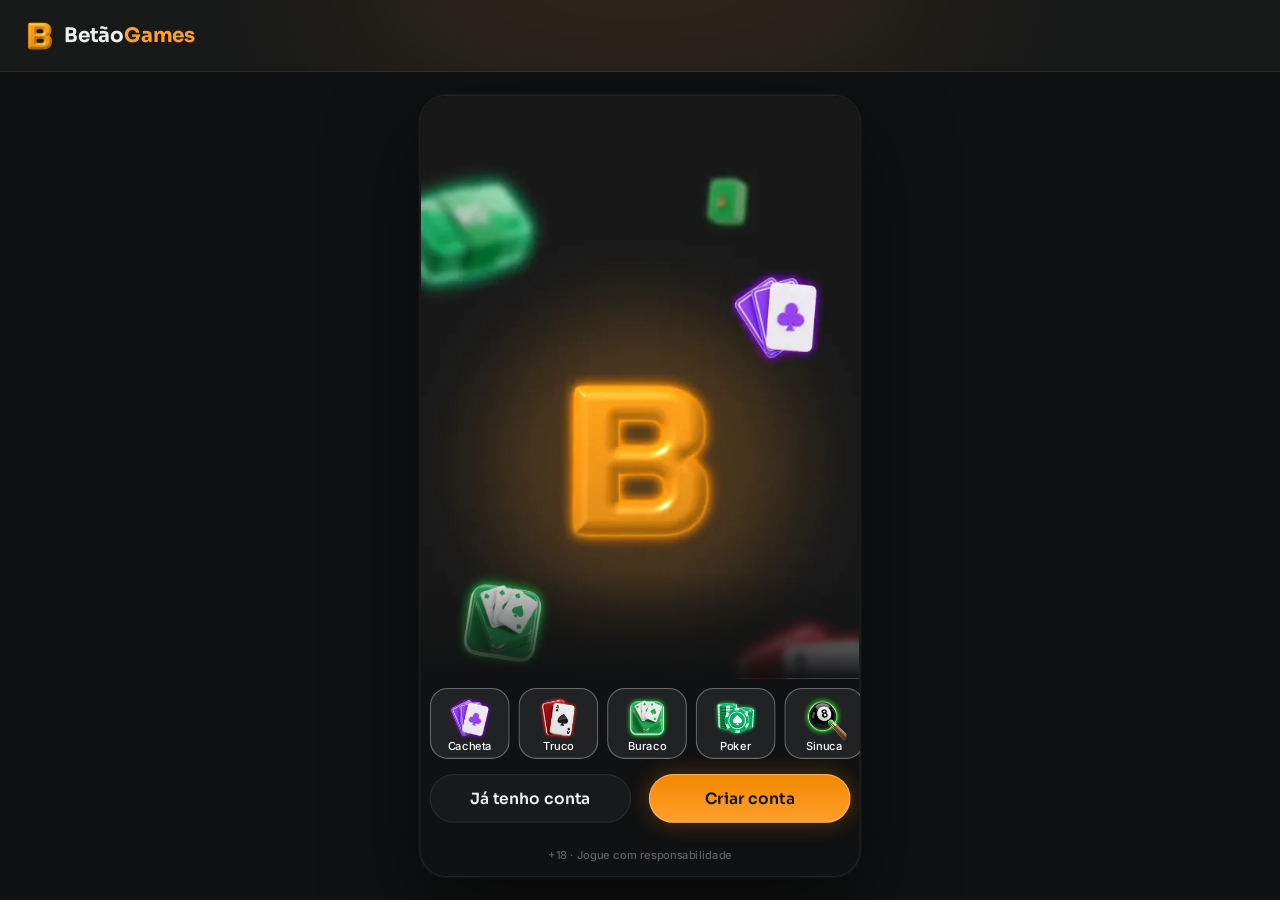
==== index.html @ e5e03e25 "Loja por classe + O Grande Assalto completa (como no EstrelaGames eb42a3c): famílias em 3 classes (O" ====
<!doctype html>
<html lang="pt-BR">
<head>
<meta charset="utf-8">
<meta name="viewport" content="width=device-width, initial-scale=1, viewport-fit=cover, user-scalable=no">
<meta name="robots" content="noindex, nofollow">
<meta name="theme-color" content="#141e2a">
<meta name="mobile-web-app-capable" content="yes">
<meta name="apple-mobile-web-app-capable" content="yes">
<meta name="apple-mobile-web-app-status-bar-style" content="black-translucent">
<title>Betão Games · protótipo</title>
<link rel="icon" href="assets/ui/logo_icon.webp">
<link rel="preconnect" href="https://fonts.googleapis.com">
<link rel="preconnect" href="https://fonts.gstatic.com" crossorigin>
<link rel="stylesheet" href="https://fonts.googleapis.com/css2?family=Inter:wght@400;500;600;700&family=Sora:wght@600;700;800&display=swap">
<link rel="stylesheet" href="css/tokens.css?v=betao-11202128">
<link rel="stylesheet" href="css/ui.css?v=betao-11202128">
<link rel="stylesheet" href="css/screens.css?v=betao-11202128">
<link rel="stylesheet" href="css/game.css?v=betao-11202128">
<link rel="stylesheet" href="css/desk.css?v=betao-11202128">
</head>
<body>
<svg width="0" height="0" style="position:absolute" aria-hidden="true">
  <defs><clipPath id="hexclip" clipPathUnits="objectBoundingBox"><path id="hexpath" d=""/></clipPath></defs>
  <symbol id="s-E" viewBox="0 0 16 20"><path d="M8 0C5 4 0 7.5 0 11.5C0 14 2 16 4.5 16C5.7 16 6.8 15.5 7.5 14.7C7.3 16.6 6.5 18.3 5 20H11C9.5 18.3 8.7 16.6 8.5 14.7C9.2 15.5 10.3 16 11.5 16C14 16 16 14 16 11.5C16 7.5 11 4 8 0Z"/></symbol>
  <symbol id="s-C" viewBox="0 0 20 18.4"><path d="M10 18.35L8.55 17.03C3.4 12.36 0 9.28 0 5.5C0 2.420 2.42 0 5.5 0C7.24 0 8.91 0.81 10 2.09C11.09 0.81 12.76 0 14.5 0C17.58 0 20 2.42 20 5.5C20 9.28 16.6 12.36 11.45 17.04L10 18.35Z"/></symbol>
  <symbol id="s-O" viewBox="0 0 15 20"><path d="M7.5 0L15 10L7.5 20L0 10L7.5 0Z"/></symbol>
  <symbol id="s-P" viewBox="0 0 18 18.5"><path d="M9 0C11.3 0 13.2 1.9 13.2 4.2C13.2 5 13 5.7 12.6 6.3C13 6.2 13.4 6.1 13.8 6.1C16.1 6.1 18 8 18 10.3C18 12.6 16.1 14.5 13.8 14.5C12.5 14.5 11.3 13.9 10.5 12.9C10.7 14.9 11.6 16.8 13.1 18.5H4.9C6.4 16.8 7.3 14.9 7.5 12.9C6.7 13.9 5.5 14.5 4.2 14.5C1.9 14.5 0 12.6 0 10.3C0 8 1.9 6.1 4.2 6.1C4.6 6.1 5 6.2 5.4 6.3C5 5.7 4.8 5 4.8 4.2C4.8 1.9 6.7 0 9 0Z"/></symbol>
  <symbol id="i-copy" viewBox="0 0 448 512"><path d="M208 0H332.1c12.7 0 24.9 5.1 33.9 14.1l67.9 67.9c9 9 14.1 21.2 14.1 33.9V336c0 26.5-21.5 48-48 48H208c-26.5 0-48-21.5-48-48V48c0-26.5 21.5-48 48-48zM48 128h80v64H64V448H256V416h64v48c0 26.5-21.5 48-48 48H48c-26.5 0-48-21.5-48-48V176c0-26.5 21.5-48 48-48z"/></symbol>
  <symbol id="i-share" viewBox="0 0 448 512"><path d="M352 224c53 0 96-43 96-96s-43-96-96-96s-96 43-96 96c0 4 .2 8 .7 11.9l-94.1 47C145.4 170.2 121.9 160 96 160c-53 0-96 43-96 96s43 96 96 96c25.9 0 49.4-10.2 66.6-26.9l94.1 47c-.5 3.9-.7 7.8-.7 11.9c0 53 43 96 96 96s96-43 96-96s-43-96-96-96c-25.9 0-49.4 10.2-66.6 26.9l-94.1-47c.5-3.9 .7-7.8 .7-11.9s-.2-8-.7-11.9l94.1-47C302.6 213.8 326.1 224 352 224z"/></symbol>
  <symbol id="i-wa" viewBox="0 0 448 512"><path d="M380.9 97.1C339 55.1 283.2 32 223.9 32c-122.4 0-222 99.6-222 222 0 39.1 10.2 77.3 29.6 111L0 480l117.7-30.9c32.4 17.7 68.9 27 106.1 27h.1c122.3 0 224.1-99.6 224.1-222 0-59.3-25.2-115-67.1-157zm-157 341.6c-33.2 0-65.7-8.9-94-25.7l-6.7-4-69.8 18.3L72 359.2l-4.4-7c-18.5-29.4-28.2-63.3-28.2-98.2 0-101.7 82.8-184.5 184.6-184.5 49.3 0 95.6 19.2 130.4 54.1 34.8 34.9 56.2 81.2 56.1 130.5 0 101.8-84.9 184.6-186.6 184.6zm101.2-138.2c-5.5-2.8-32.8-16.2-37.9-18-5.1-1.9-8.8-2.8-12.5 2.8-3.7 5.6-14.3 18-17.6 21.8-3.2 3.7-6.5 4.2-12 1.4-32.6-16.3-54-29.1-75.5-66-5.7-9.8 5.7-9.1 16.3-30.3 1.8-3.7.9-6.9-.5-9.7-1.4-2.8-12.5-30.1-17.1-41.2-4.5-10.8-9.1-9.3-12.5-9.5-3.2-.2-6.9-.2-10.6-.2-3.7 0-9.7 1.4-14.8 6.9-5.1 5.6-19.4 19-19.4 46.3 0 27.3 19.9 53.7 22.6 57.4 2.8 3.7 39.1 59.7 94.8 83.8 35.2 15.2 49 16.5 66.6 13.9 10.7-1.6 32.8-13.4 37.4-26.4 4.6-13 4.6-24.1 3.2-26.4-1.3-2.5-5-3.9-10.5-6.6z"/></symbol>
  <symbol id="i-pen" viewBox="0 0 512 512"><path d="M362.7 19.3L314.3 67.7 444.3 197.7l48.4-48.4c25-25 25-65.5 0-90.5L453.3 19.3c-25-25-65.5-25-90.5 0zm-71 71L58.6 323.5c-10.4 10.4-18 23.3-22.2 37.4L1 481.2C-1.5 489.7 .8 498.8 7 505s15.3 8.5 23.7 6.1l120.3-35.4c14.1-4.2 27-11.8 37.4-22.2L421.7 220.3 291.7 90.3z"/></symbol>
  <symbol id="i-plus" viewBox="0 0 448 512"><path d="M256 80c0-17.7-14.3-32-32-32s-32 14.3-32 32v144H48c-17.7 0-32 14.3-32 32s14.3 32 32 32h144v144c0 17.7 14.3 32 32 32s32-14.3 32-32V288h144c17.7 0 32-14.3 32-32s-14.3-32-32-32H256V80z"/></symbol>
  <symbol id="i-chev-l" viewBox="0 0 320 512"><path d="M9.4 233.4c-12.5 12.5-12.5 32.8 0 45.3l192 192c12.5 12.5 32.8 12.5 45.3 0s12.5-32.8 0-45.3L77.3 256 246.6 86.6c12.5-12.5 12.5-32.8 0-45.3s-32.8-12.5-45.3 0l-192 192z"/></symbol>
  <symbol id="i-chev-r" viewBox="0 0 320 512"><path d="M310.6 233.4c12.5 12.5 12.5 32.8 0 45.3l-192 192c-12.5 12.5-32.8 12.5-45.3 0s-12.5-32.8 0-45.3L242.7 256 73.4 86.6c-12.5-12.5-12.5-32.8 0-45.3s32.8-12.5 45.3 0l192 192z"/></symbol>
  <symbol id="i-chev-l-light" viewBox="0 0 320 512"><path d="M20.7 267.3c-6.2-6.2-6.2-16.4 0-22.6l192-192c6.2-6.2 16.4-6.2 22.6 0s6.2 16.4 0 22.6L54.6 256 235.3 436.7c6.2 6.2 6.2 16.4 0 22.6s-16.4 6.2-22.6 0l-192-192z"/></symbol>
  <symbol id="i-chev-r-light" viewBox="0 0 320 512"><path d="M299.3 244.7c6.2 6.2 6.2 16.4 0 22.6l-192 192c-6.2 6.2-16.4 6.2-22.6 0s-6.2-16.4 0-22.6L265.4 256 84.7 75.3c-6.2-6.2-6.2-16.4 0-22.6s16.4-6.2 22.6 0l192 192z"/></symbol>
  <symbol id="i-x" viewBox="0 0 384 512"><path d="M324.5 411.1c6.2 6.2 16.4 6.2 22.6 0s6.2-16.4 0-22.6L214.6 256 347.1 123.5c6.2-6.2 6.2-16.4 0-22.6s-16.4-6.2-22.6 0L192 233.4 59.5 100.9c-6.2-6.2-16.4-6.2-22.6 0s-6.2 16.4 0 22.6L169.4 256 36.9 388.5c-6.2 6.2-6.2 16.4 0 22.6s16.4 6.2 22.6 0L192 278.6 324.5 411.1z"/></symbol>
  <symbol id="i-search" viewBox="0 0 512 512"><path d="M384 208A176 176 0 1 0 32 208a176 176 0 1 0 352 0zM343.3 366C307 397.2 259.7 416 208 416C93.1 416 0 322.9 0 208S93.1 0 208 0S416 93.1 416 208c0 51.7-18.8 99-50 135.3L507.3 484.7c6.2 6.2 6.2 16.4 0 22.6s-16.4 6.2-22.6 0L343.3 366z"/></symbol>
  <symbol id="i-check" viewBox="0 0 512 512"><path d="M256 512A256 256 0 1 0 256 0a256 256 0 1 0 0 512zM369 209L241 337c-9.4 9.4-24.6 9.4-33.9 0l-64-64c-9.4-9.4-9.4-24.6 0-33.9s24.6-9.4 33.9 0l47 47L335 175c9.4-9.4 24.6-9.4 33.9 0s9.4 24.6 0 33.9z"/></symbol>
  <symbol id="i-eye" viewBox="0 0 576 512"><path d="M288 32c-80.8 0-145.5 36.8-192.6 80.6C48.6 156 17.3 208 2.5 243.7c-3.3 7.9-3.3 16.7 0 24.6C17.3 304 48.6 356 95.4 399.4C142.5 443.2 207.2 480 288 480s145.5-36.8 192.6-80.6c46.8-43.5 78.1-95.4 93-131.1c3.3-7.9 3.3-16.7 0-24.6c-14.9-35.7-46.2-87.7-93-131.1C433.5 68.8 368.8 32 288 32zM144 256a144 144 0 1 1 288 0 144 144 0 1 1 -288 0zm144-64c0 35.3-28.7 64-64 64c-7.1 0-13.9-1.2-20.3-3.3c-5.5-1.8-11.9 1.6-11.7 7.4c.3 6.9 1.3 13.8 3.2 20.7c13.7 51.2 66.4 81.6 117.6 67.9s81.6-66.4 67.9-117.6c-11.1-41.5-47.8-69.4-88.6-71.1c-5.8-.2-9.2 6.1-7.4 11.7c2.1 6.4 3.3 13.2 3.3 20.3z"/></symbol>
  <symbol id="i-send" viewBox="0 0 512 512"><path d="M498.1 5.6c10.1 7 15.4 19.1 13.5 31.2l-64 416c-1.5 9.7-7.4 18.2-16 23s-18.9 5.4-28 1.6L284 427.7l-68.5 74.1c-8.9 9.7-22.9 12.9-35.2 8.1S160 493.2 160 480V396.4c0-4 1.5-7.8 4.2-10.7L331.8 202.8c5.8-6.3 5.6-16-.4-22s-15.7-6.4-22-.7L106 360.8 17.7 316.6C7.1 311.3 .3 300.7 0 288.9s5.9-22.8 16.1-28.7l448-256c10.7-6.1 23.9-5.5 34 1.4z"/></symbol>
  <symbol id="i-star" viewBox="0 0 576 512"><path d="M316.9 18C311.6 7 300.4 0 288.1 0s-23.4 7-28.8 18L195 150.3 51.4 171.5c-12 1.8-22 10.2-25.7 21.7s-.7 24.2 7.9 32.7L137.8 329 113.2 474.7c-2 12 3 24.2 12.9 31.3s23 8 33.8 2.3l128.3-68.5 128.3 68.5c10.8 5.7 23.9 4.9 33.8-2.3s14.9-19.3 12.9-31.3L438.5 329 542.7 225.9c8.6-8.5 11.7-21.2 7.9-32.7s-13.7-19.9-25.7-21.7L381.2 150.3 316.9 18z"/></symbol>
  <symbol id="i-star-o" viewBox="0 0 576 512"><path d="M287.9 0c9.2 0 17.6 5.2 21.6 13.5l68.6 141.3 153.2 22.6c9 1.3 16.5 7.6 19.3 16.3s.5 18.1-5.9 24.5L433.6 328.4l26.2 155.6c1.5 9-2.2 18.1-9.7 23.5s-17.3 6-25.3 1.7l-137-73.2L151 509.1c-8.1 4.3-17.9 3.7-25.3-1.7s-11.2-14.5-9.7-23.5l26.2-155.6L31.1 218.2c-6.5-6.4-8.7-15.9-5.9-24.5s10.3-14.9 19.3-16.3l153.2-22.6L266.3 13.5C270.4 5.2 278.7 0 287.9 0zm0 79L235.4 187.2c-3.5 7.1-10.2 12.1-18.1 13.3L99 217.9 184.9 303c5.5 5.5 8.1 13.3 6.8 21L171.4 443.7l105.2-56.2c7.1-3.8 15.6-3.7 22.6 0l105.2 56.2L384.2 324.1c-1.3-7.7 1.2-15.5 6.8-21l85.9-85.1L358.6 200.5c-7.8-1.2-14.6-6.1-18.1-13.3L287.9 79z"/></symbol>
</svg>

<!-- desktop (js/desk.js): header largo, menu e chat ao vivo em volta da coluna 9:16 -->
<header class="dkh" id="dkh"></header>
<aside class="dkl" id="dkl" aria-label="Menu"></aside>
<aside class="dkr" id="dkr" aria-label="Chat ao vivo"></aside>

<div class="stage-wrap"><div class="phone" id="phone">
  <div class="status" aria-hidden="true"><span>9:41</span><span class="island"></span>
    <span class="icons"><svg width="18" height="12" viewBox="0 0 18 12" fill="#fff"><rect x="0" y="8" width="3" height="4" rx="1"/><rect x="5" y="5.5" width="3" height="6.5" rx="1"/><rect x="10" y="3" width="3" height="9" rx="1"/><rect x="15" y="0" width="3" height="12" rx="1"/></svg><svg width="16" height="12" viewBox="0 0 16 12" fill="#fff"><path d="M8 2.2c2.3 0 4.4.9 6 2.4l1.1-1.1A10 10 0 0 0 8 .6 10 10 0 0 0 .9 3.5L2 4.6a8.4 8.4 0 0 1 6-2.4zm0 3.3c1.4 0 2.7.5 3.7 1.4l1.1-1.1A7 7 0 0 0 8 3.9a7 7 0 0 0-4.8 1.9l1.1 1.1c1-.9 2.3-1.4 3.7-1.4zm0 3.3c.6 0 1.1.2 1.5.6L8 11 6.5 9.4c.4-.4.9-.6 1.5-.6z"/></svg><svg width="27" height="13" viewBox="0 0 27 13" fill="none"><rect x=".5" y=".5" width="23" height="12" rx="3.5" stroke="#fff" opacity=".4"/><rect x="2" y="2" width="20" height="9" rx="2" fill="#fff"/><rect x="25" y="4.5" width="1.6" height="4" rx=".8" fill="#fff" opacity=".4"/></svg></span>
  </div>
  <div class="app" id="app">
    <!-- telas do app (renderizadas pelo js/screens.js) -->
    <section class="scr" id="view"></section>

    <!-- tela de jogo: os motores (js/games.js) desenham dentro dela -->
    <section class="scr game-scr" id="scr-game" hidden>
      <header class="hud" id="hud"></header>
      <div class="jogo" id="jogo"><div class="board" id="board"></div></div>
      <nav class="mnav" id="mnav">
        <button data-g="voltar"><span class="back"><svg><use href="#i-chev-l-light"/></svg></span><span>Voltar</span></button>
        <button data-g="chat"><img class="ic" src="assets/icons/chat.webp" alt=""><span>Chat</span></button>
        <button data-g="mesa"><img class="ic" src="assets/icons/friends.webp" alt=""><span>Mesa</span></button>
        <button data-g="voz"><img class="ic" id="micIco" src="assets/icons/microphone-off.webp" alt=""><span>Voz</span></button>
        <button data-g="ajustes"><img class="ic" src="assets/icons/gear.webp" alt=""><span>Ajustes</span></button>
      </nav>
    </section>

    <div class="toast" id="toast"><span class="hint-pill" id="toastTxt"></span></div>
    <div id="sheet"></div>
    <div id="overlay"></div>
  </div>
</div></div>

<script src="js/core.js?v=betao-11202128"></script>
<script src="js/ui.js?v=betao-11202128"></script>
<script src="js/screens.js?v=betao-11202128"></script>
<script src="js/loja.js?v=betao-11202128"></script>
<script src="js/social.js?v=betao-11202128"></script>
<script src="js/torneios.js?v=betao-11202128"></script>
<script src="js/sala.js?v=betao-11202128"></script>
<script src="js/games.js?v=betao-11202128"></script>
<script src="js/sinuca.js?v=betao-11202128"></script>
<script src="js/desk.js?v=betao-11202128"></script>
<script src="js/boot.js?v=betao-11202128"></script>
</body>
</html>
---- css/tokens.css ----
/* Betão Games · tokens do DS EstrelaGames (Rjx31bgpOt4m1U8DVKyWtd · modo Betão Games), valores resolvidos 1:1 */
:root{
  color-scheme: dark;
  /* background */
  --bg-default:#101112; --bg-subtle:#181919; --bg-strong:#212223; --bg-raised:#28292a; --bg-inset:#010101; --bg-highlight:#ffffff14; --bg-chrome:#181919; --bg-divider:#28292a; --bg-band:#00000052;
  --bga-default-50:#10111280; --bga-default-75:#101112bf; --bga-subtle-50:#18191980; --bga-subtle-75:#181919bf;
  --bga-strong-25:#21222340; --bga-strong-50:#21222380; --bga-strong-75:#212223bf;
  --bga-secondary-16:#ffa02e29; --bga-secondary-32:#ffa02e52; --bga-accent-12:#ffc8411f;
  /* border */
  --border-muted:#ffffff14; --border-default:#212223; --border-strong:#383a3b; --border-focus:#f38700;
  --border-hl-top:#ffffff29; --border-gold-top:#ffdec1e5; --border-gold-bottom:#f387005c;
  /* text */
  --text-default:#edeeee; --text-muted:#b0b4b6; --text-link:#ffa02e; --text-subtle:#5d6062; --text-disabled:#454849;
  --text-brand:#ffa02e; --text-success:#52de7e; --text-error:#ff6b6e; --text-prize:#ffc841;
  --text-on-color:#ffffff; --text-on-color-muted:#ffffffd9; --text-on-color-subtle:#ffffffb2; --text-on-light:#101112;
  /* system */
  --sys-info:#ff9201; --sys-success:#2cc160; --sys-success-strong:#8cf0a9; --sys-warning:#ffbe2e; --sys-error:#ef4452;
  --sysa-success-25:#2cc16040; --sysa-error-25:#ef445240; --sysa-info-25:#3b74f540;
  --notification-error:#ef4452;
  /* effects */
  --hl-subtle:#ffffff29; --hl:#ffffff52; --hl-strong:#ffffff7a;
  --shadow-faint:#0000001f; --shadow-subtle:#0000003d; --shadow:#00000066; --shadow-strong:#00000080;
  --glow-info:#f3870052; --glow-accent:#ffbe2e52; --glow-success:#52de7ea3; --glow-gold:#ffa02e52; --glow-blue:#ffa02e; --glow-red:#ff6b6e;
  /* surfaces */
  --surface-card-top:#181919; --surface-card-bottom:#101112; --surface-elevated-top:#28292a; --surface-elevated-bottom:#181919;
  /* buttons */
  --btn-primary-top:#f38700; --btn-primary-bg:#a25a00; --btn-secondary-border:#ff9201;
  --btn-disabled-top:#28292a; --btn-disabled-bg:#28292a; --btn-disabled-text:#454849;
  /* tabs */
  --tab-default-text:#b0b4b6; --tab-container:#212223; --input-border:#212223;
  --tab-padrao:#f38700; --tab-padrao-tint:#f387003d; --tab-rosa:#e93d82; --tab-rosa-tint:#e93d823d;
  /* games */
  --game-truco:#e5484d; --game-paulista:#3b74f5; --game-cacheta:#8752f2; --game-tranca:#2cc160; --game-buraco:#1f9a4a;
  --game-poker:#0fa968; --game-sinuca:#2fa35a; --game-todos:#ff9201; --game-domino:#14b8a6; --game-dama:#f76b15; --game-xadrez:#5b6cff;
  --game-paulista-tint:#3b74f53d; --game-truco-tint:#e5484d3d; --game-cacheta-tint:#8752f23d; --game-buraco-tint:#1f9a4a3d; --game-poker-tint:#0fa9683d; --game-sinuca-tint:#2fa35a3d;
  /* crew */
  --crew-engenheiro:#4fb3ff; --crew-comandante:#f5c542; --crew-piloto:#ff5a36; --crew-navegador:#e86bff; --crew-explorador:#4dffb8;
  --crew-bar:#ff9f43; --crew-reis:#34d399; --crew-nobru:#3d8bff; --crew-inhui:#ff4fb0;
  /* famílias da página Skins (mesma cor da chamada do Truco) */
  --crew-laje:#ff7f50; --crew-portaria:#3ddc84; --crew-live:#b45cff; --crew-feira:#ffa62b; --crew-navalha:#ff4fb0; --crew-varzea:#5be37d; --crew-oficina:#3db8ff; --crew-posto:#ff3b4a; --crew-fliper:#a45cff; --crew-grau:#4fa3ff; --crew-palpite:#f2b233; --crew-assalto:#ff4fa3;
  /* stake / table */
  --stake-padrao-top:#673600; --stake-padrao-bottom:#341d07; --stake-iniciante-top:#1f9a4a; --stake-iniciante-bottom:#1f502c;
  --table-card-top:#1f5a4a; --table-card-bottom:#0f2e2a; --table-stake:#ffc841;
  --plus-bg:#52de7e; --plus-icon:#101112;
  --btn-success-top:#52de7e; --btn-success-bg:#1f9a4a; /* DS button-glass ☰ Type=Success (Comprar) */
  /* cards */
  --card-face:#ffffff; --card-border:#9ea2a4; --suit-red:#c72c3d; --suit-black:#141922; --back-top:#7e4606; --back-bottom:#491f00;
  /* seat timer */
  --seat-timer-track:#ffffff1f; --seat-timer:#ff9201;
  /* type */
  --f-display:"Sora", "Inter", system-ui, sans-serif;
  --f-ui:"Inter", system-ui, -apple-system, sans-serif;
  --f-call:"Industry", "Sora", sans-serif;
  /* marca · Betão Games (sobrescreve) */
  --back-top:#673600; --back-bottom:#341d07; --btn-primary-text:#101112; --btn-primary-bg:#ffa02e; --crew-nobru:#FF9201; --crew-inhui:#FF9201;
}
/* estilos de texto do DS */
.t-d3xl{font:700 64px/1.2 var(--f-display);letter-spacing:-.02em}
.t-d2xl{font:700 48px/1.2 var(--f-display);letter-spacing:-.02em}
.t-dxl{font:700 40px/1.2 var(--f-display);letter-spacing:-.02em}
.t-dl{font:700 32px/1.2 var(--f-display);letter-spacing:-.02em}
.t-dm{font:700 24px/1.2 var(--f-display);letter-spacing:-.01em}
.t-ds{font:700 20px/1.2 var(--f-display);letter-spacing:-.01em}
.t-dxs{font:600 16px/1.2 var(--f-display)}
.t-d2xs{font:600 14px/1.2 var(--f-display)}
.t-d3xs{font:600 12px/1.2 var(--f-display)}
.t-hm{font:700 20px/1.2 var(--f-ui)}
.t-ll{font:500 16px/1 var(--f-ui)} .t-lm{font:500 14px/1 var(--f-ui)} .t-ls{font:500 12px/1 var(--f-ui)} .t-lxs{font:500 10px/1 var(--f-ui)} .t-l2xs{font:500 8px/1 var(--f-ui)}
.t-link{font:700 12px/1.5 var(--f-ui)}
.t-p2xl{font:400 20px/1.5 var(--f-ui)} .t-pm{font:400 14px/1.5 var(--f-ui)} .t-ps{font:400 12px/1.5 var(--f-ui)}
---- css/ui.css ----
/* EstrelaGames · base + componentes do DS (Apple Gamer Style · Glass). Medidas 1:1 com o Figma (frame 375). */
*{box-sizing:border-box}
html,body{height:100%;margin:0}
body{background:#05080c;color:var(--text-default);font-family:var(--f-ui);-webkit-font-smoothing:antialiased;overflow:hidden;-webkit-text-size-adjust:100%}
button{font:inherit;color:inherit;border:0;background:none;padding:0;margin:0;cursor:pointer;-webkit-tap-highlight-color:transparent;text-align:inherit}
button:focus-visible,[role="button"]:focus-visible{outline:2px solid var(--border-focus);outline-offset:2px}
/* cards clicáveis são div[role=button]: o WebKit (iPhone) não estica os filhos de um <button> com flex */
[role="button"]{cursor:pointer;-webkit-tap-highlight-color:transparent;-webkit-user-select:none;user-select:none;outline:0}
input{font:inherit;color:inherit;border:0;background:none;outline:0;padding:0;margin:0;min-width:0}
img,video{display:block;max-width:100%;user-select:none;-webkit-user-drag:none}
video::-webkit-media-controls,video::-webkit-media-controls-start-playback-button,video::-webkit-media-controls-overlay-play-button{display:none!important;-webkit-appearance:none} /* sem botão de play: os vídeos são fundo */
svg{display:block}
[hidden]{display:none!important}
.ic{flex:none;object-fit:contain;pointer-events:none}

/* ---------- aparelho ---------- */
.stage-wrap{position:fixed;inset:0;display:flex;align-items:center;justify-content:center}
.phone{position:relative;width:375px;height:812px;background:var(--bg-subtle);overflow:hidden;border-radius:48px;box-shadow:0 0 0 10px #0c1016,0 0 0 11px #2a3340,0 40px 80px rgba(0,0,0,.6);transform-origin:center;display:flex;flex-direction:column}
.status{position:relative;flex:none;height:44px;display:flex;align-items:center;justify-content:space-between;padding:0 26px 0 32px;font:600 15px/1 var(--f-ui);background:var(--bg-subtle);z-index:60;pointer-events:none}
.status .island{position:absolute;left:50%;top:10px;width:118px;height:32px;margin-left:-59px;border-radius:20px;background:#000}
.status .icons{display:flex;gap:6px;align-items:center}
.app{position:relative;flex:1;min-height:0;overflow:hidden}
@media (max-width:520px){
  .phone{width:100vw;height:100vh;height:100dvh;border-radius:0;box-shadow:none;transform:none!important}
  .status{display:none}
  .app{padding-top:env(safe-area-inset-top,0px)}
}
.scr{position:absolute;inset:0;display:flex;flex-direction:column;background:var(--bg-subtle);overflow:hidden}
.app>.scr{top:env(safe-area-inset-top,0px)}
@media (min-width:521px){.app>.scr{top:0}}
.scroll{flex:1;min-height:0;overflow-y:auto;overflow-x:hidden;-webkit-overflow-scrolling:touch;scrollbar-width:none;overscroll-behavior:contain}
.scroll::-webkit-scrollbar,.hscroll::-webkit-scrollbar{display:none}
/* linha com rolagem lateral: sem clip, sangra até a borda da tela (regra Oct 26) */
.hscroll{display:flex;overflow-x:auto;overflow-y:visible;scrollbar-width:none;margin:0 -8px;padding:0 8px;scroll-padding:0 8px;-webkit-overflow-scrolling:touch}

/* ---------- ícones 3D ---------- */
.i16{width:16px;height:16px}.i20{width:20px;height:20px}.i24{width:24px;height:24px}.i28{width:28px;height:28px}.i32{width:32px;height:32px}.i36{width:36px;height:36px}.i40{width:40px;height:40px}.i48{width:48px;height:48px}

/* ---------- header-game (Mobile · Glass) ---------- */
.hdr{position:relative;flex:none;height:64px;display:flex;align-items:center;gap:4px;padding:8px 12px;background:var(--bg-subtle);overflow:hidden;z-index:20}
.hdr::before{content:"";position:absolute;left:48px;top:-70px;width:280px;height:140px;border-radius:50%;background:var(--glow-blue);filter:blur(60px);opacity:.15;pointer-events:none}
.hdr .side{position:relative;flex:1;min-width:0;display:flex;align-items:center;gap:4px}
.hdr .logo{width:24px;height:36px;display:grid;place-items:center;flex:none}
.hdr .logo img{width:25px;height:24px}
.cpill{flex:1;min-width:0;height:34px;display:flex;align-items:center;gap:2px;padding:4px;border-radius:999px;background:linear-gradient(90deg,#52de7e1a,#21222306),var(--bga-strong-50);box-shadow:inset 0 0 0 1px var(--border-muted);overflow:hidden}
.cpill.bonus{padding:4px 8px 4px 4px;background:linear-gradient(90deg,#21222306,#ffc8411a),var(--bga-strong-50)}
.cpill .ic{width:24px;height:24px}
.cpill .t{flex:1;min-width:0;display:flex;flex-direction:column;gap:2px;text-align:left}
.cpill .t small{font:500 8px/1 var(--f-ui);color:var(--text-muted)}
.cpill .t b{font:700 12px/10px var(--f-ui);color:var(--text-default);white-space:nowrap;overflow:hidden;text-overflow:ellipsis}
.cpill.bonus .t b{color:var(--text-prize)}
.cpill .plus{width:20px;height:20px;border-radius:10px;background:var(--plus-bg);display:grid;place-items:center;flex:none}
.cpill .plus svg{width:12px;height:12px;fill:var(--plus-icon)}
/* saldo com seta: abre o dropdown (DS header-game ◉ Expanded) */
.cpill .chev{width:20px;height:20px;display:grid;place-items:center;flex:none}
.cpill .chev svg{width:10px;height:10px;fill:var(--text-muted);transform:rotate(90deg);transition:transform .2s}
.cpill.open{box-shadow:inset 0 0 0 1px var(--border-strong)} .cpill.open .chev svg{transform:rotate(-90deg)}
.hdr .hbuy{flex:1;min-width:0}
/* dropdown do saldo (DS balance-panel) · celular: preso embaixo do header */
.baldrop{position:absolute;left:0;right:0;top:64px;bottom:0;z-index:45;background:var(--bga-default-75);animation:fade .15s both}
.balp{display:flex;flex-direction:column;gap:16px;max-height:100%;overflow:auto;padding:16px 16px 24px;background:var(--bg-subtle);border-radius:0 0 24px 24px;box-shadow:inset 0 -1px 0 var(--hl-subtle),0 16px 40px rgba(0,0,0,.4);animation:balIn .22s cubic-bezier(.2,.8,.2,1) both}
@keyframes balIn{from{transform:translateY(-12px);opacity:0}}
.balp .top{display:flex;justify-content:space-between;align-items:center}
.balp .top small{font:500 12px/1.2 var(--f-ui);color:var(--text-muted)}
.balp .tv{display:flex;align-items:center;gap:4px}
.balp .eye,.balp .x{display:grid;place-items:center;width:28px;height:28px}
.balp .eye svg{width:20px;height:20px;fill:var(--text-muted)}
.balp .x svg{width:12px;height:12px;fill:var(--text-muted);transform:rotate(-90deg)}
.balp .rows{display:flex;flex-direction:column;gap:12px}
.balp .kv{display:flex;justify-content:space-between;gap:12px;font:400 14px/1.4 var(--f-ui);color:var(--text-muted)}
.balp .kv b{font-weight:400;color:var(--text-default);font-variant-numeric:tabular-nums;text-align:right}
.balp hr{border:0;height:1px;background:var(--border-muted);margin:0}
.balp .acts{display:flex;gap:12px} .balp .acts .btn{flex:1}
/* Bônus Fidelidade (DS _loyalty-bonus): Resgatar quando tem valor · Juntando com a seta que abre as regras */
.fid{display:flex;flex-direction:column;gap:12px;padding:8px 12px 8px 8px;border-radius:24px;background:var(--bga-strong-50);box-shadow:inset 0 0 0 1px var(--border-muted)}
.fid.ready{flex-direction:row;align-items:center;gap:8px}
.fid .ic{width:28px;height:28px;flex:none}
.fid .t{flex:1;min-width:0;display:flex;flex-direction:column;gap:2px;text-align:left}
.fid .t b{font:400 14px/1.3 var(--f-ui);color:var(--text-default)}
.fid .t small{font:500 10px/1.2 var(--f-ui);color:var(--text-muted)}
.fid .v{font:400 14px/1 var(--f-ui);font-variant-numeric:tabular-nums}
.fid .row{display:flex;align-items:center;gap:8px;width:100%}
.fid .chev{width:20px;height:20px;display:grid;place-items:center;flex:none}
.fid .chev svg{width:10px;height:10px;fill:var(--text-muted);transform:rotate(90deg);transition:transform .2s}
.fid.open{border-radius:16px;padding:8px 12px 12px 8px} .fid.open .chev svg{transform:rotate(-90deg)}
.fid .more{display:flex;flex-direction:column;gap:12px}
.fid .wk{display:flex;flex-direction:column;gap:4px;padding:12px;border-radius:12px;background:var(--bga-default-50);box-shadow:inset 0 0 0 1px var(--border-muted)}
.fid .wk small{font:500 12px/1.2 var(--f-ui);color:var(--text-muted)}
.fid .wk b{font:700 20px/1.2 var(--f-display);color:var(--text-prize);font-variant-numeric:tabular-nums}
.fid p{margin:0;font:400 12px/1.5 var(--f-ui);color:var(--text-muted)}
.fid .kv{font-size:12px}
.hbell{position:relative;width:36px;height:36px;border-radius:18px;background:var(--bga-strong-50);box-shadow:inset 0 0 0 1px var(--border-muted);display:grid;place-items:center;flex:none}
.hbell .ic{width:28px;height:28px}
.hbell i{position:absolute;left:28px;top:0;width:8px;height:8px;border-radius:50%;background:var(--notification-error)}
.hbell i[hidden]{display:none}

/* ---------- header-avatar (hexágono com borda da tripulação) ---------- */
.hav{position:relative;display:inline-block;flex:none;width:var(--w,44px);height:var(--h,48px)}
.hav .gl{position:absolute;left:-4.5%;top:0;width:109%;aspect-ratio:1;border-radius:50%;background:var(--cc);filter:blur(calc(var(--w,44px) * .16));opacity:.45;pointer-events:none}
.hav .hx{position:absolute;inset:0;-webkit-clip-path:url(#hexclip);clip-path:url(#hexclip);background:var(--cc)}
.hav .hx img{position:absolute;inset:2px;width:calc(100% - 4px);height:calc(100% - 4px);object-fit:cover;object-position:center top;-webkit-clip-path:url(#hexclip);clip-path:url(#hexclip);background:var(--bg-raised)}
.hav .on{position:absolute;left:77%;top:75%;width:23%;aspect-ratio:1;border-radius:50%;background:var(--sys-success);box-shadow:0 0 0 1.5px var(--bg-subtle)}
.hav.xs{--w:24px;--h:26px}.hav.s{--w:32px;--h:35px}.hav.m{--w:44px;--h:48px}.hav.l{--w:56px;--h:60px}
.hav.xs .hx img,.hav.s .hx img{inset:1.5px;width:calc(100% - 3px);height:calc(100% - 3px)}
.hav.empty{height:var(--w)}
.hav.empty .av0{position:absolute;inset:4.5%;width:91%;height:91%}
.hav.empty .add{position:absolute;left:63.6%;top:63.6%;width:27.3%;height:27.3%;border-radius:50%;background:var(--plus-bg);box-shadow:0 0 0 1.2px var(--bg-subtle);display:grid;place-items:center}
.hav.empty .add svg{width:58%;height:58%;fill:var(--plus-icon)}

/* ---------- avatar circular (avatar-estrela-games) ---------- */
.av{position:relative;display:inline-block;vertical-align:middle;flex:none;width:var(--s,48px);height:var(--s,48px);border-radius:50%;background:linear-gradient(180deg,var(--surface-elevated-top),var(--surface-elevated-bottom));box-shadow:inset 0 0 0 var(--bw,2px) #ffffff29}
.av img{position:absolute;inset:var(--bw,2px);width:calc(100% - 2*var(--bw,2px));height:calc(100% - 2*var(--bw,2px));border-radius:50%;object-fit:cover;object-position:center top}
.av.s{--s:32px;--bw:1px}.av.m{--s:48px;--bw:2px}.av.l{--s:80px;--bw:3px}.av.xl{--s:120px;--bw:4px}
.av .lvl{position:absolute;left:50%;bottom:-4px;transform:translateX(-50%);padding:1px 6px;border-radius:999px;background:var(--bg-raised);box-shadow:0 0 0 2px var(--bg-default);font:600 12px/14px var(--f-display);white-space:nowrap}
.av.empty .ph{position:absolute;inset:25%;width:50%;height:50%;fill:#ffffff52}
.av .addb{position:absolute;left:63.3%;top:63.3%;width:36.7%;height:36.7%;border-radius:50%;background:var(--plus-bg);display:grid;place-items:center;box-shadow:0 0 0 3px var(--bg-subtle)}
.av .addb svg{width:50%;height:50%;fill:#fff}

/* ---------- navbar-glass ---------- */
.nav{position:absolute;left:16px;right:16px;bottom:calc(12px + env(safe-area-inset-bottom,0px));height:64px;display:flex;align-items:stretch;padding:4px;border-radius:24px;background:var(--bga-strong-75);box-shadow:inset 0 0 0 1px var(--border-muted);-webkit-backdrop-filter:blur(24px);backdrop-filter:blur(24px);z-index:30}
.nav>button{position:relative;flex:1;min-width:0;display:flex;flex-direction:column;align-items:center;justify-content:center;border-radius:20px}
.nav>button .ic{width:32px;height:32px;opacity:.75}
.nav>button>span{font:500 10px/1 var(--f-ui);color:var(--text-subtle);white-space:nowrap}
.nav>button.on{flex:none;width:104px;justify-content:flex-end;gap:2px;padding-bottom:6px;background:var(--bga-secondary-16);box-shadow:inset 0 0 0 1px var(--hl-subtle),0 0 20px var(--glow-info)}
.nav>button.on .ic{position:absolute;left:28px;top:-14px;width:48px;height:48px;opacity:1}
.nav>button.on .lr{width:100%;display:flex;align-items:center;justify-content:space-between;padding:0 8px}
.nav>button.on .lr span{font:500 10px/1 var(--f-ui);color:var(--text-on-color)}
.nav .lr i{width:16px;height:16px;display:grid;place-items:center}
.nav .lr svg{width:10px;height:16px;fill:var(--text-on-color)}

/* ---------- game-block ---------- */
.gb{position:relative;flex:none;width:72px;height:64px;border-radius:16px;display:flex;flex-direction:column;align-items:center;justify-content:center;padding:4px 0;background:var(--tab-container);box-shadow:inset 0 0 0 1px var(--hl);font:500 10px/1 var(--f-ui);color:var(--text-on-color);white-space:nowrap}
.gb .ic{width:40px;height:40px}
.gb.on{justify-content:flex-end;padding:0 0 6px;background:var(--gc);box-shadow:0 4px 12px var(--gs,transparent)}
.gb.on .ic{position:absolute;left:50%;top:-12px;width:60px;height:60px;margin-left:-30px}
.gb .lk{position:absolute;right:4px;top:4px;width:14px;height:14px;opacity:.8}
.gb.on .lk{display:none}
.games-row{gap:8px;padding-top:12px;margin-top:-12px}
.games-row .gb{width:72px}

/* ---------- tabs ---------- */
.tabs{display:flex;gap:2px;height:44px;padding:4px;border-radius:12px;background:var(--bg-raised);box-shadow:inset 0 0 0 1px var(--input-border)}
.tabs>button{position:relative;flex:1;min-width:0;height:34px;border-radius:8px;display:flex;align-items:center;justify-content:center;padding:8px 16px;font:500 12px/1 var(--f-ui);color:var(--tab-default-text);white-space:nowrap}
.tabs>button.on{background:var(--tc-tint);font:700 12px/18px var(--f-ui);color:var(--text-default)}
.tabs>button.on::after{content:"";position:absolute;left:50%;bottom:0;width:24px;height:3px;margin-left:-12px;border-radius:2px;background:var(--tc);box-shadow:0 0 8px var(--tc)}
.tabs>button .lk{font:500 9px/1 var(--f-ui);margin-left:4px;opacity:.7}
.tabs{--tc:var(--tab-padrao);--tc-tint:var(--tab-padrao-tint)}
.tabs.t-azul{--tc:var(--game-paulista);--tc-tint:var(--game-paulista-tint)}
.tabs.t-vermelha{--tc:var(--game-truco);--tc-tint:var(--game-truco-tint)}
.tabs.t-roxa{--tc:var(--game-cacheta);--tc-tint:var(--game-cacheta-tint)}
.tabs.t-verde{--tc:var(--game-buraco);--tc-tint:var(--game-buraco-tint)}
.tabs.t-rosa{--tc:var(--tab-rosa);--tc-tint:var(--tab-rosa-tint)}

/* ---------- button-glass ---------- */
.btn{display:inline-flex;align-items:center;justify-content:center;gap:8px;white-space:nowrap;transition:transform .12s,filter .12s;flex:none}
.btn:active{transform:scale(.97)}
.btn.l{height:48px;padding:0 24px;border-radius:24px;font:600 16px/1.2 var(--f-display)}
.btn.m{height:40px;padding:0 20px;border-radius:20px;font:600 14px/1.2 var(--f-display)}
.btn.s{height:32px;padding:0 16px;border-radius:16px;font:600 12px/1.2 var(--f-display)}
.btn.xl{height:56px;padding:0 24px;border-radius:28px;font:600 16px/1.2 var(--f-display)}
.btn.m44{height:44px;border-radius:22px}
.btn.pri{background:linear-gradient(180deg,var(--btn-primary-top),var(--btn-primary-bg));box-shadow:inset 0 0 0 1px var(--hl),0 0 20px var(--glow-info);color:var(--btn-primary-text)}
.btn.sec{background:var(--bga-strong-50);box-shadow:inset 0 0 0 1px var(--border-muted);color:var(--text-default)}
.btn.ok{background:linear-gradient(180deg,var(--btn-success-top),var(--btn-success-bg));box-shadow:inset 0 0 0 1px var(--hl),0 0 20px var(--glow-success);color:#fff}
.btn:disabled,.btn.dis{background:var(--btn-disabled-bg);box-shadow:none;color:var(--btn-disabled-text);pointer-events:none}
.btn.danger-txt{background:none;box-shadow:none;color:var(--text-error);font:500 14px/1 var(--f-ui)}
.btn.fill{flex:1;min-width:0}
.btn.wide{width:100%}
.btn .ic{width:20px;height:20px}

/* ---------- button-icon ---------- */
.bicon{width:40px;height:40px;border-radius:20px;display:grid;place-items:center;flex:none;background:var(--bga-strong-50);box-shadow:inset 0 0 0 1px var(--border-muted)}
.bicon .ic{width:24px;height:24px}
.bicon.s{width:32px;height:32px;border-radius:16px}.bicon.s .ic{width:20px;height:20px}
.bicon svg{width:14px;height:14px;fill:var(--text-default)}
.bicon.s28{width:28px;height:28px;border-radius:14px}.bicon.s28 svg{width:16px;height:16px}

/* ---------- tag ---------- */
.tag{display:inline-flex;align-items:center;gap:4px;padding:2px 8px;border-radius:999px;font:400 12px/18px var(--f-ui);white-space:nowrap;flex:none}
.tag.neutral{background:#ffffff14;color:var(--text-muted)}
.tag.gold{padding:3px 8px;background:#ffa02e29;color:#fff;box-shadow:inset 0 0 0 1px #ffdec18c}
.tag.success{background:var(--sys-success);color:var(--bg-default)}
.tag.danger{background:var(--sys-error);color:var(--text-default)}
.tag.info{background:var(--sys-info);color:var(--text-default)}
.tag.live{background:var(--sys-error);color:var(--text-default)}
.tag.beginner{background:var(--game-buraco);color:var(--text-default)}

/* ---------- section-title ---------- */
.stitle{display:flex;align-items:center;justify-content:space-between;gap:16px}
.stitle .tx{flex:1;min-width:0;display:flex;flex-direction:column;gap:2px}
.stitle b{font:700 20px/1.2 var(--f-display);letter-spacing:-.01em}
.stitle small{font:500 12px/1 var(--f-ui);color:var(--text-muted)}
.trow{display:flex;align-items:center;justify-content:space-between;gap:8px}
.trow b{font:600 14px/1.2 var(--f-display)}
.trow small{font:500 10px/1 var(--f-ui);color:var(--text-subtle)}

/* ---------- page-top ---------- */
.ptop{flex:none;display:flex;align-items:center;justify-content:space-between;gap:8px;padding:8px;min-height:45px}
.ptop .l{display:flex;align-items:center;gap:8px;min-width:0}
.ptop .back{width:28px;height:28px;border-radius:14px;display:grid;place-items:center;background:var(--bga-strong-50);box-shadow:inset 0 0 0 1px var(--border-muted);flex:none}
.ptop .back svg{width:10px;height:16px;fill:var(--text-default)}
.ptop .tx{display:flex;flex-direction:column;min-width:0}
.ptop .tx b{font:600 16px/1.2 var(--f-display);white-space:nowrap;overflow:hidden;text-overflow:ellipsis}
.ptop .tx small{display:flex;align-items:center;gap:4px;font:500 10px/1 var(--f-ui);color:var(--text-muted)}
.ptop .tx small i{width:6px;height:6px;border-radius:50%;background:var(--sys-success)}

/* ---------- input-search / input ---------- */
.search{display:flex;align-items:center;gap:8px;height:40px;padding:0 16px 0 12px;border-radius:20px;background:var(--bga-strong-50);box-shadow:inset 0 0 0 1px var(--border-muted)}
.search svg{width:16px;height:16px;fill:var(--text-muted);flex:none}
.search input{flex:1;font:500 12px/1 var(--f-ui);color:var(--text-default)}
.search input::placeholder{color:var(--text-muted)}
.field{display:flex;flex-direction:column;gap:8px}
.field>label{font:500 14px/1 var(--f-ui);color:var(--text-default)}
.field .box{display:flex;align-items:center;gap:8px;height:40px;padding:8px 12px;border-radius:12px;background:var(--bga-strong-50);box-shadow:inset 0 0 0 1px var(--border-muted)}
.field .box:focus-within{box-shadow:inset 0 0 0 1px var(--border-focus)}
.field .box input{flex:1;font:400 14px/1.5 var(--f-ui);color:var(--text-default)}
.field .box input::placeholder{color:var(--text-disabled)}
.field .box button svg{width:20px;height:20px;fill:var(--text-muted)}

/* ---------- otp ---------- */
.otp{display:flex;gap:8px;justify-content:center}
.otp .bx{width:48px;height:56px;border-radius:12px;background:#ffffff14;display:grid;place-items:center;font:700 24px/1.2 var(--f-display);color:var(--text-default);box-shadow:inset 0 0 0 1px var(--border-muted)}
.otp .bx.act{background:#ffffff1f;box-shadow:inset 0 0 0 2px var(--border-focus),0 0 12px var(--glow-info)}
.otp .bx.act::after{content:"";width:2px;height:24px;background:var(--border-focus);animation:blink 1s steps(1) infinite}
@keyframes blink{50%{opacity:0}}
.otp-in{position:absolute;opacity:0;pointer-events:none;width:1px;height:1px}

/* ---------- progress ---------- */
.prog{height:4px;border-radius:999px;background:#ffffff1f;overflow:hidden;flex:1}
.prog i{display:block;height:100%;border-radius:inherit;background:var(--tab-padrao);transition:width .3s}

/* ---------- stake-pill ---------- */
.stakes{position:relative;height:128px;overflow:hidden;margin:0 -8px}
.stakes .track{position:absolute;top:8px;left:50%;transform:translateX(-50%);display:flex;align-items:center;gap:8px;height:112px}
.sp{position:relative;flex:none;display:flex;flex-direction:column;border-radius:16px;padding:4px 4px 0;background:linear-gradient(180deg,var(--surface-elevated-top),var(--surface-card-bottom));box-shadow:inset 0 0 0 1px #ffffff29,0 16px 40px var(--shadow);transition:width .25s,height .25s}
.sp .st{position:relative;flex:1;align-self:stretch;border-radius:12px;display:flex;flex-direction:column;align-items:center;justify-content:center;gap:4px;background:linear-gradient(180deg,var(--stake-padrao-top),var(--stake-padrao-bottom));box-shadow:inset 0 0 0 1px var(--hl-subtle),inset 0 2px 8px var(--shadow)}
.sp .v{display:flex;align-items:center;gap:4px;font:600 14px/1.2 var(--f-display);white-space:nowrap}
.sp .v .ic{width:14px;height:14px}
.sp .q{position:absolute;top:4px;right:4px;display:flex;align-items:center;gap:3px;padding:2px 5px;border-radius:8px;background:var(--bga-strong-50);font:500 8px/1 var(--f-ui);white-space:nowrap}
.sp .q::before{content:"";width:5px;height:5px;border-radius:50%;background:var(--sys-success)}
.sp .tg{padding:2px 6px;border-radius:6px;background:var(--bga-strong-50);font:500 8px/1 var(--f-ui);color:var(--text-success)}
.sp .ft{flex:none;display:flex;align-items:center;justify-content:center;gap:3px;padding:4px 0 5px;white-space:nowrap}
.sp .ft small{font:500 8px/1 var(--f-ui);color:var(--text-muted)}
.sp .ft b{font:500 8px/1 var(--f-ui)}
.sp.ini .st{background:linear-gradient(180deg,var(--stake-iniciante-top),var(--stake-iniciante-bottom))}
.sp.S{width:68px;height:68px;padding:4px}
.sp.S .q,.sp.S .ft,.sp.S .tg{display:none}
.sp.M{width:88px;height:88px}
.sp.M .v{font:600 16px/1.2 var(--f-display)} .sp.M .v .ic{width:18px;height:18px}
.sp.L{width:112px;height:112px}
.sp.L .v{font:700 20px/1.2 var(--f-display);letter-spacing:-.01em} .sp.L .v .ic{width:24px;height:24px}
.sp.L .ft b{font:500 10px/1 var(--f-ui)}
.sp.on{box-shadow:inset 0 0 0 2px var(--btn-secondary-border),0 0 20px var(--glow-info)}
.sp.on .st{background:linear-gradient(180deg,var(--btn-primary-top),var(--btn-primary-bg))}
.sp.on.ini .st{background:linear-gradient(180deg,var(--stake-iniciante-top),var(--stake-iniciante-bottom))}
.stake-grid{display:grid;grid-template-columns:repeat(3,minmax(0,1fr));gap:12px}
.stake-grid .sp{width:auto;height:88px}

/* ---------- table-glass (mesa aberta) ---------- */
.tg-row{display:grid;grid-template-columns:repeat(2,minmax(0,1fr));gap:16px 8px}
.tgl{position:relative;height:92px;border-radius:46px;padding:4px;display:flex;background:linear-gradient(180deg,var(--surface-elevated-top),var(--surface-card-bottom));box-shadow:inset 0 0 0 1px #ffffff29,0 16px 40px var(--shadow);text-align:left}
.tgl .felt{flex:1;align-self:stretch;min-width:0;display:flex;align-items:center;padding:10px 12px 6px 70px;border-radius:41px;background:linear-gradient(180deg,var(--table-card-top),var(--table-card-bottom));box-shadow:inset 0 0 0 1px var(--hl-subtle),inset 0 2px 8px var(--shadow)}
.tgl .vals{display:flex;flex-direction:column;gap:4px;min-width:0}
.tgl .vals b{font:600 14px/1.2 var(--f-display);color:var(--table-stake);white-space:nowrap}
.tgl .vals small{font:500 10px/1 var(--f-ui);color:#ffffffb2;white-space:nowrap}
.tgl .seats{display:flex;align-items:center;gap:2px;height:20px}
.tgl .seats .pl{display:flex}
.tgl .seats .pl span{width:20px;height:20px;border-radius:10px;overflow:hidden;background:var(--cc);margin-right:-6px;box-shadow:0 0 0 1px var(--table-card-bottom)}
.tgl .seats .pl span img{width:100%;height:100%;object-fit:cover;object-position:center top}
.tgl .seats em{font:600 12px/14px var(--f-display);font-style:normal;margin-left:8px}
.tgl .tab{position:absolute;left:50%;top:-8px;transform:translateX(-50%);padding:2px 8px;border-radius:8px;background:var(--surface-elevated-top);box-shadow:inset 0 0 0 1px var(--border-muted);font:500 10px/12px var(--f-ui);color:var(--text-subtle);white-space:nowrap}
.tgl .deck{position:absolute;left:14px;top:25px;width:52px;height:52px}
.tgl.locked .felt>*{opacity:.55}
.tgl.pool{border-radius:16px}
.tgl.pool .felt{border-radius:12px;position:relative;overflow:hidden;background:linear-gradient(180deg,#2fa35a,#145c32)}
.tgl.pool .felt::before{content:"";position:absolute;left:30%;top:0;bottom:0;border-left:1px solid #ffffff29}
.tgl.pool .pk{position:absolute;width:10px;height:10px;border-radius:50%;background:#000000b2;box-shadow:inset 0 0 0 1px #ffffff1f}

/* ---------- action-tile ---------- */
.atile{width:80px;height:64px;border-radius:16px;display:flex;flex-direction:column;align-items:center;justify-content:center;background:var(--bga-strong-50);box-shadow:inset 0 0 0 1px var(--border-muted);font:600 14px/1.2 var(--f-display);flex:none}
.atile .ic{width:28px;height:28px}

/* ---------- bottom sheet (sheet glass) ---------- */
.veil{position:absolute;inset:0;z-index:50;background:var(--bga-default-75);display:flex;align-items:flex-end;animation:fade .2s both}
.bsheet{position:relative;width:100%;max-height:calc(100% - 24px);display:flex;flex-direction:column;align-items:stretch;gap:12px;padding:8px 12px calc(24px + env(safe-area-inset-bottom,0px));border-radius:24px 24px 0 0;background:var(--bg-subtle);box-shadow:inset 0 1px 0 var(--hl-subtle),0 16px 40px var(--shadow);animation:up .28s cubic-bezier(.2,.9,.3,1) both;overflow:hidden}
.bsheet.g16{gap:16px}
.bsheet .handle{width:36px;height:4px;border-radius:2px;background:var(--border-muted);align-self:center;flex:none}
.bsheet .scroll{margin:0 -12px;padding:0 12px}
.sh-h{display:flex;align-items:center;gap:12px;flex:none}
.sh-h>.ic{width:36px;height:36px}
.sh-h .tx{flex:1;min-width:0;display:flex;flex-direction:column;gap:2px}
.sh-h .tx b{font:600 16px/1.2 var(--f-display)}
.sh-h .tx small{font:500 10px/1.2 var(--f-ui);color:var(--text-subtle)}
.sh-h .tx small.ok{display:flex;align-items:center;gap:6px;color:var(--sys-success)}
.sh-h .tx small.ok::before{content:"";width:8px;height:8px;border-radius:50%;background:var(--sys-success)}
.xbtn{width:32px;height:32px;border-radius:16px;display:grid;place-items:center;background:var(--bga-strong-50);box-shadow:inset 0 0 0 1px var(--border-muted);flex:none}
.xbtn svg{width:14px;height:14px;fill:var(--text-default)}
@keyframes up{from{transform:translateY(100%)}to{transform:none}}
@keyframes fade{from{opacity:0}}
@keyframes pop{from{transform:scale(.3);opacity:0}}

/* ---------- hint (pílula) / toast ---------- */
.hint-pill{display:inline-flex;align-items:center;gap:4px;padding:4px 12px;border-radius:999px;background:var(--bga-strong-75);box-shadow:inset 0 0 0 1px var(--hl-subtle);font:500 10px/1.2 var(--f-ui);color:var(--text-default);white-space:nowrap;-webkit-backdrop-filter:blur(12px);backdrop-filter:blur(12px)}
.toast{position:absolute;left:50%;top:72px;transform:translate(-50%,-8px);opacity:0;transition:opacity .2s,transform .2s;z-index:90;pointer-events:none;max-width:calc(100% - 32px)}
.toast .hint-pill{font-size:11px;padding:6px 14px;white-space:normal;text-align:center}
.toast.show{opacity:1;transform:translate(-50%,0)}

/* ---------- list / cells ---------- */
.cell{display:flex;flex-direction:column;gap:2px;padding:8px;border-radius:12px;background:var(--bga-strong-50);box-shadow:inset 0 0 0 1px var(--border-muted);min-width:0;flex:1}
.cell small{font:500 10px/1 var(--f-ui);color:var(--text-subtle)}
.cell b{font:600 14px/1.2 var(--f-display);white-space:nowrap}
.card-raised{border-radius:16px;background:var(--bg-raised)}
.muted{color:var(--text-muted)}.subtle{color:var(--text-subtle)}.prize{color:var(--text-prize)}.ok{color:var(--text-success)}.err{color:var(--text-error)}

@media (prefers-reduced-motion: reduce){*,*::before,*::after{animation-duration:.01ms!important;animation-iteration-count:1!important;transition-duration:.01ms!important}}
---- css/screens.css ----
/* EstrelaGames · layout das telas (frames do Figma · arquivo WkFIFdpiEMFdsQUZqbs5JA) */

/* ---------- Onboarding · M01 Boas-vindas ---------- */
.ob1{background:var(--bg-default)}
.ob1 .hero{position:relative;flex:1;min-height:0;overflow:hidden;background:#05080c}
.ob1 .hero video{position:absolute;inset:0;width:100%;height:100%;object-fit:cover;object-position:center top}
.ob1 .hero::after{content:"";position:absolute;left:0;right:0;bottom:0;height:96px;background:linear-gradient(180deg,#10111200,var(--bg-default));pointer-events:none}
.ob1 .bottom{flex:none;display:flex;flex-direction:column;gap:2px;padding-bottom:env(safe-area-inset-bottom,0px)}
.ob1 .copy{padding:8px 8px 0}
.ob1 .copy .hscroll{gap:8px}
.ob1 .acts{display:flex}
.ob1 .acts>div{flex:1;min-width:0;padding:12px 8px;display:flex}
.ob1 .acts .btn{flex:1}
.ob1 .legal{margin:0;padding:10px 0 14px;text-align:center;font:500 10px/1 var(--f-ui);color:var(--text-subtle)}

/* ---------- Onboarding · M02–M05 cadastro ---------- */
.ob{padding:12px 8px calc(24px + env(safe-area-inset-bottom,0px));gap:24px}
.ob .obtop{flex:none;display:flex;align-items:center;gap:12px}
.ob .obtop .back{width:32px;height:32px;border-radius:16px;display:grid;place-items:center;background:var(--bga-strong-50);box-shadow:inset 0 0 0 1px var(--border-muted);flex:none}
.ob .obtop .back svg{width:10px;height:16px;fill:var(--text-default)}
.ob .obtop span{font:500 12px/1 var(--f-ui);color:var(--text-muted);flex:none}
.ob .obc{flex:1;min-height:0;display:flex;flex-direction:column;justify-content:space-between;gap:24px;overflow-y:auto;scrollbar-width:none}
.ob .obc::-webkit-scrollbar{display:none}
.ob .obtx{display:flex;flex-direction:column;gap:8px}
.ob h1{margin:0;font:700 32px/1.2 var(--f-display);letter-spacing:-.02em}
.ob .obtx p{margin:0;font:400 14px/1.5 var(--f-ui);color:var(--text-muted)}
.ob .form{display:flex;flex-direction:column;gap:20px}
.ob .obft{display:flex;flex-direction:column;gap:12px;flex:none}
.ob .note{margin:0;font:500 10px/1.4 var(--f-ui);color:var(--text-subtle);text-align:center}
.ob .note a{color:var(--text-link);text-decoration:none}
.ob .resend{display:flex;align-items:center;justify-content:space-between;gap:8px;font:500 14px/1 var(--f-ui);color:var(--text-muted)}
.ob .checks{display:flex;flex-direction:column;gap:10px}
.ob .checks div{display:flex;align-items:center;gap:8px;font:500 12px/1 var(--f-ui);color:var(--text-subtle)}
.ob .checks svg{width:16px;height:16px;fill:var(--text-disabled)}
.ob .checks div.on{color:var(--text-default)}
.ob .checks div.on svg{fill:var(--sys-success)}
.ob .avatar-pick{display:flex;justify-content:center}
.ob .avatar-pick .av{box-shadow:inset 0 0 0 3px var(--btn-secondary-border),0 0 20px var(--glow-info)}
.ob .avail{display:flex;align-items:center;gap:6px;font:500 12px/1 var(--f-ui);color:var(--text-success)}
.ob .avail svg{width:14px;height:14px;fill:currentColor}
.ob .avail.err{color:var(--text-error)}
.ob .sugs{display:flex;flex-wrap:wrap;align-items:center;gap:8px}
.ob .sugs .sl{font:500 10px/1 var(--f-ui);color:var(--text-muted)}
.ob .sugs .tag{cursor:pointer;font:600 12px/14px var(--f-display);padding:4px 10px}

/* ---------- Lobby (Home sem skin) ---------- */
.lobby .glowtop{position:absolute;left:48px;top:-70px;width:280px;height:140px;border-radius:50%;background:var(--glow-blue);filter:blur(60px);opacity:.22;pointer-events:none;z-index:0}
.lobby .content{position:relative;display:flex;flex-direction:column;gap:12px;padding:12px 8px 96px}
.lobby .modos{display:flex;align-items:center;gap:8px}
.lobby .modos .tabs{flex:1;min-width:0}
.lobby .sec{display:flex;flex-direction:column;gap:8px}
.lobby .sec.open{gap:16px}
.lobby .soon-note{margin:-4px 0 0;font:500 12px/1.4 var(--f-ui);color:var(--text-subtle);text-align:center;padding:0 16px}

/* ---------- Home com skin (Jogos) ---------- */
.home{gap:12px}
.home .stage{position:relative;flex:1;min-height:0;margin:0 8px;border-radius:12px;overflow:hidden;background:#0b1220;box-shadow:inset 0 0 0 1px var(--border-strong)}
.home .stage video{position:absolute;inset:0;width:100%;height:100%;object-fit:cover;object-position:center top}
.home .stage .shade{position:absolute;left:0;right:0;bottom:0;height:320px;background:linear-gradient(180deg,#18191900,var(--bg-subtle));pointer-events:none}
.home .stage .ct{position:absolute;inset:0;display:flex;flex-direction:column;justify-content:space-between;gap:8px;padding:8px 8px calc(90px + env(safe-area-inset-bottom,0px))}
.home .stage .gl{display:flex;flex-direction:column;gap:8px;width:70px;min-height:0;overflow-y:auto;padding-top:12px;margin-top:-12px;scrollbar-width:none}
.home .stage .gl::-webkit-scrollbar{display:none}
.home .stage .gl .gb{width:70px;flex:none}
.home .stage .gl .gb:not(.on){background:#212223b8;-webkit-backdrop-filter:blur(12px);backdrop-filter:blur(12px)}
.home .stage .acts{display:flex;gap:8px;align-items:center}
.home .stage .acts .btn{flex:1;height:64px;border-radius:24px;font:600 16px/1.2 var(--f-display)}
.home .stage .acts .atile{-webkit-backdrop-filter:blur(12px);backdrop-filter:blur(12px)}
/* lobby (sem skin): Treino ao lado do Jogar, igual à Home com skin (Figma M01/D01, 03/11) */
.lobby .sec .acts{display:flex;gap:8px;align-items:center}
.lobby .sec .acts .btn{flex:1;height:64px;border-radius:24px;font:600 16px/1.2 var(--f-display)}
.home .rw-hint{position:absolute;left:50%;top:72px;transform:translateX(-50%);z-index:25}

/* ---------- fila (partida rápida / mesa) ---------- */
.qslots{display:grid;gap:8px}
.qslot{height:96px;border-radius:12px;background:var(--bga-strong-50);box-shadow:inset 0 0 0 1px var(--border-muted);display:flex;flex-direction:column;align-items:center;justify-content:center;gap:6px;font:500 10px/1 var(--f-ui);color:var(--text-subtle);min-width:0;padding:0 4px;text-align:center}
.qslot.filled{color:var(--text-default)}
.qslot .spin{width:28px;height:28px;border-radius:50%;border:3px solid var(--border-muted);border-top-color:var(--btn-primary-top);animation:spin 1s linear infinite}
.qslot b{font:500 10px/1.2 var(--f-ui);max-width:100%;overflow:hidden;text-overflow:ellipsis;white-space:nowrap}
@keyframes spin{to{transform:rotate(360deg)}}
.qcount{font:700 64px/1 var(--f-display);text-align:center;text-shadow:0 0 24px var(--glow-info)}
.qinfo{margin:0;font:500 12px/1.4 var(--f-ui);color:var(--text-muted);text-align:center}

/* ---------- Loja ---------- */
.pg-top{flex:none;display:flex;flex-direction:column;gap:2px}
.loja .content,.pack .content,.diamantes .content{display:flex;flex-direction:column;gap:16px;padding:0 8px calc(24px + env(safe-area-inset-bottom,0px))} /* sem navbar: a Loja abre pelo botão da Home */
.chips{gap:8px;padding:4px 8px}
.chip{flex:none;height:36px;display:flex;align-items:center;gap:6px;padding:0 12px 0 8px;border-radius:12px;background:var(--bga-strong-50);box-shadow:inset 0 0 0 1px var(--border-muted);font:500 12px/1 var(--f-ui);color:var(--text-default);white-space:nowrap}
.chip .ic{width:20px;height:20px}
.chip.on{background:var(--bga-secondary-16);box-shadow:inset 0 0 0 1.5px var(--btn-secondary-border),0 0 12px var(--glow-info);color:var(--text-on-color)}
.chip.big{height:40px}.chip.big .ic{width:24px;height:24px}
/* skin-pack-card */
.spk{position:relative;display:flex;flex-direction:column;text-align:left;width:100%}
.spk.L{height:176px;justify-content:space-between;padding:12px;border-radius:20px;overflow:hidden;background-color:var(--skin-art-base,#28292a);background-size:cover;box-shadow:inset 0 0 0 1px var(--border-muted)}
.spk.L::before{content:"";position:absolute;inset:0;background:linear-gradient(180deg,#28292a00 45%,#28292a 100%);pointer-events:none}
.spk.L>*{position:relative}
.spk.L .top{display:flex;gap:8px}
.spk.L .info{display:flex;align-items:center;justify-content:space-between;gap:12px}
.spk.L .info .tx{display:flex;flex-direction:column;min-width:0}
.spk.L .info b{font:600 16px/1.2 var(--f-display)}
.spk.L .info small{font:500 10px/1 var(--f-ui);color:var(--text-muted)}
.spk .tag{font-size:12px}
.spk.S{gap:6px}
.spk.S .art{position:relative;height:96px;border-radius:16px;overflow:hidden;background-color:#28292a;background-size:cover;box-shadow:inset 0 0 0 1px var(--border-muted)}
.spk.S .art::before{content:"";position:absolute;inset:0;background:linear-gradient(180deg,#28292a00 45%,#28292ad9 100%)}
.spk.S .art .tag{position:absolute;left:6px;top:6px;padding:2px 8px}
.spk.S .art .price{position:absolute;right:6px;bottom:6px;padding:3px 8px;border-radius:999px;background:var(--bga-strong-75);box-shadow:inset 0 0 0 1px var(--border-muted);font:500 10px/1 var(--f-ui);-webkit-backdrop-filter:blur(12px);backdrop-filter:blur(12px)}
.spk.S .art .lock{position:absolute;left:50%;top:28px;width:40px;height:40px;margin-left:-20px}
.spk.S.blocked .art{background:var(--bga-strong-75)}
.spk.S.blocked.t1 .art{background:linear-gradient(180deg,#e93d8214,#3a2a6440),var(--bga-strong-75)}
.spk.S.blocked.t2 .art{background:linear-gradient(180deg,#1fb6e814,#28292a40),var(--bga-strong-75)}
.spk.S.blocked .art::before{display:none}
.spk.S .tx{display:flex;flex-direction:column;padding-left:2px}
.spk.S .tx b{font:700 12px/1.5 var(--f-ui)}
.spk.S .tx small{font:500 8px/1 var(--f-ui);color:var(--text-muted)}
.packs{display:flex;flex-direction:column;gap:12px;padding:4px 0 8px}
.pgrid{display:grid;grid-template-columns:repeat(3,minmax(0,1fr));gap:12px 8px}
.loja .note{margin:0;font:500 12px/1 var(--f-ui);color:var(--text-muted);line-height:1.3}
.decks{display:grid;grid-template-columns:repeat(2,minmax(0,1fr));gap:12px}
.deckc{display:flex;flex-direction:column;align-items:center;gap:12px;padding:16px 12px;border-radius:16px;background:var(--bga-strong-50);box-shadow:inset 0 0 0 1px var(--border-muted)}
.deckc.on{box-shadow:inset 0 0 0 2px var(--btn-secondary-border),0 0 12px var(--glow-info)}
.deckc .dk{position:relative;width:64px;height:88px}
.deckc b{font:600 14px/1.2 var(--f-display);text-align:center}
/* página do pacote */
.pk-box{display:flex;flex-direction:column;gap:16px;padding:20px 16px;border-radius:16px;background:var(--bg-subtle)}
.pk-box.unl{gap:12px;padding-bottom:24px}
.crew-rows{display:flex;flex-direction:column;gap:16px}
.crew-row{display:flex;gap:4px}
.crew-row>div{flex:1;min-width:0;display:flex;flex-direction:column;align-items:center;gap:6px}
.crew-row>div small{font:500 10px/1 var(--f-ui);color:var(--text-muted);white-space:nowrap;overflow:hidden;text-overflow:ellipsis;max-width:100%}
.crew-row.duo{gap:12px}
.crew-row.duo>div{gap:8px}
.crew-row.duo>div small{font:500 12px/1 var(--f-ui)}
.uopt{display:flex;align-items:center;gap:12px;padding:12px 16px 12px 12px;border-radius:12px;background:var(--bg-raised);text-align:left;width:100%}
.uopt .ic{width:40px;height:40px}
.uopt .tx{flex:1;min-width:0;display:flex;flex-direction:column;gap:2px}
.uopt .tx b{font:500 14px/1 var(--f-ui)}
.uopt .tx small{font:500 10px/1.2 var(--f-ui);color:var(--text-muted)}
.uopt .pr{font:600 16px/1.2 var(--f-display)}
.uopt .pg{display:flex;flex-direction:column;align-items:flex-end;gap:6px;width:72px}
.uopt .pg b{font:600 14px/1.2 var(--f-display)}
.uopt .pg .tr{width:72px;height:6px;border-radius:3px;background:var(--bg-inset);overflow:hidden}
.uopt .pg .tr i{display:block;height:100%;border-radius:3px;background:var(--sys-success)}
.uopt.owned{box-shadow:inset 0 0 0 1px var(--sys-success)}
/* sheet desbloqueado / você ganhou */
.unlock{align-items:center;gap:16px;padding:8px 16px calc(32px + env(safe-area-inset-bottom,0px))}
.unlock .hero{position:relative;width:343px;max-width:100%;height:208px;flex:none}
.unlock .hero .av{position:absolute;margin-left:calc(var(--s) / -2)} /* left = 50% + deslocamento: centro da imagem, em qualquer largura */
.unlock h2{margin:0;font:700 24px/1.2 var(--f-display);letter-spacing:-.01em;text-align:center}
.unlock p{margin:0;font:500 14px/1.15 var(--f-ui);color:var(--text-muted);text-align:center}
.unlock .row{display:flex;gap:12px;width:100%}
.unlock .row .btn{flex:1}
/* character picker */
.picker{padding:0 8px calc(16px + env(safe-area-inset-bottom,0px));gap:12px}
.picker .stg{position:relative;flex:1;min-height:200px;border-radius:20px;overflow:hidden;background:#0b1220;box-shadow:inset 0 0 0 1px var(--border-muted);display:flex;flex-direction:column;justify-content:flex-end;padding:12px}
.picker .stg video{position:absolute;inset:0;width:100%;height:100%;object-fit:cover;object-position:center top}
.picker .stg::before{content:"";position:absolute;inset:0;background:linear-gradient(180deg,#21222300 50%,var(--bg-subtle) 100%);pointer-events:none;z-index:1}
.picker .arrow{position:absolute;top:50%;width:36px;height:36px;margin-top:-18px;border-radius:18px;display:grid;place-items:center;background:var(--bga-strong-75);box-shadow:inset 0 0 0 1px var(--border-muted);-webkit-backdrop-filter:blur(12px);backdrop-filter:blur(12px);z-index:2}
.picker .arrow svg{width:10px;height:16px;fill:var(--text-default)}
.picker .arrow.p{left:8px}.picker .arrow.n{right:8px}
.picker .ident{position:relative;z-index:2;display:flex;flex-direction:column;gap:2px}
.picker .ident b{font:700 20px/1.2 var(--f-display);letter-spacing:-.01em;text-transform:uppercase}
.picker .ident small{display:flex;align-items:center;gap:6px;font:500 10px/1.2 var(--f-ui);color:var(--text-muted)}
.picker .ident small i{width:8px;height:8px;border-radius:50%;background:var(--btn-secondary-border);flex:none}
.picker .crew{flex:none;display:flex;align-items:center;justify-content:center;gap:12px;height:56px}
.picker .crew button{width:48px;height:48px;border-radius:24px;overflow:hidden;background:var(--cc);box-shadow:inset 0 0 0 1px var(--border-muted);opacity:.55;flex:none;transition:all .2s}
.picker .crew button img{width:100%;height:100%;object-fit:cover;object-position:center top}
.picker .crew button.on{width:56px;height:56px;border-radius:28px;opacity:1;box-shadow:0 0 0 2.5px var(--btn-secondary-border),0 0 14px var(--glow-info)} /* seleção = ação: azul do DS, igual ao Figma */
.picker .acts{flex:none;display:flex;gap:8px}
.picker .acts .btn{flex:1}

/* ---------- Batalhas ---------- */
/* ---------- Torneios (opt-in) ---------- */
.tor .content{display:flex;flex-direction:column;gap:16px;padding:16px 16px 112px}
.tor .ttl{display:flex;flex-direction:column;gap:4px}
.tor .ttl h1{margin:0;font:700 24px/1.2 var(--f-display);letter-spacing:-.01em}
.tor .ttl p{margin:0;font:500 14px/1.15 var(--f-ui);color:var(--text-muted)}
.tor .hscroll{margin:0 -16px;padding:12px 16px 0;margin-top:-12px;gap:8px}
.tlist{display:flex;flex-direction:column;gap:16px}
/* tournament-card-estrela-games · borda e pano da table-glass, abas na borda de cima (prêmio no meio, status à esquerda, Infos à direita) */
.tcard{position:relative;display:flex;width:100%;padding:4px;border-radius:40px;background:linear-gradient(180deg,var(--surface-elevated-top),var(--surface-card-bottom));box-shadow:inset 0 0 0 1px #ffffff29,0 16px 40px var(--shadow);text-align:left}
.tcard .felt{flex:1;min-width:0;height:72px;display:flex;align-items:center;gap:12px;padding:8px 16px 8px 20px;border-radius:36px;background:linear-gradient(180deg,var(--table-card-top),var(--table-card-bottom));box-shadow:inset 0 0 0 1px var(--hl-subtle),inset 0 2px 8px var(--shadow)}
.tcard .jg{display:flex;flex-direction:column;align-items:center;gap:2px;flex:none}
.tcard .jg>.ic{width:40px;height:40px}
.tcard .jg small{display:flex;align-items:center;gap:2px;font:500 10px/1 var(--f-ui);color:var(--text-on-color-subtle)}
.tcard .jg small .ic,.tcard .tm .ic{width:12px;height:12px}
.tcard .info{flex:1;min-width:0;display:flex;flex-direction:column;gap:2px}
.tcard .info>b{font:600 14px/1.2 var(--f-display);white-space:nowrap;overflow:hidden;text-overflow:ellipsis}
.tcard .info>small{font:500 12px/1.2 var(--f-ui);color:var(--text-on-color-subtle);white-space:nowrap;overflow:hidden;text-overflow:ellipsis}
.tcard .tm{display:flex;align-items:center;gap:4px;font:500 12px/1.2 var(--f-ui);color:var(--text-on-color-subtle);white-space:nowrap}
.tcard .tm b{font:600 12px/14px var(--f-display);color:var(--text-default);font-variant-numeric:tabular-nums}
.tcard .tm b.live{color:var(--text-error)}
.tcard .ac{display:flex;flex-direction:column;align-items:center;gap:4px;flex:none}
.tcard .ac small{font:500 10px/1 var(--f-ui);color:var(--text-on-color-subtle);white-space:nowrap}
.tcard .ac small b{font-weight:500;color:var(--text-success)}
.tcard .tb{position:absolute;top:-10px;display:flex;align-items:center;gap:4px;padding:2px 12px;border-radius:10px;background:var(--surface-elevated-top);box-shadow:inset 0 0 0 1px var(--border-muted);font:500 12px/16px var(--f-ui);color:var(--text-on-color-subtle);white-space:nowrap}
.tcard .tb.pz{left:50%;transform:translateX(-50%)}
.tcard .tb.pz b{font:600 12px/16px var(--f-display);color:var(--table-stake)}
.tcard .tb.inf{right:40px;padding:2px 8px;color:var(--text-link)}
.tcard .st{position:absolute;left:40px;top:-11px;display:flex}
.tcard.end .jg>.ic{opacity:.56}
.tcard.end .info>b{color:var(--text-on-color-subtle)}
.tag.live i{width:6px;height:6px;border-radius:50%;background:currentColor}
.tempty .ec{width:96px;height:96px;border-radius:50%;display:grid;place-items:center;background:var(--bga-strong-50)}
.tempty .ec .ic{width:56px;height:56px}
/* sheet do torneio · Regras / Prêmios / Ranking */
.tsh .thead{display:flex;align-items:center;gap:12px}
.tsh .thead .gm{width:56px;height:56px;border-radius:16px;display:grid;place-items:center;background:var(--gt);flex:none}
.tsh .thead .gm .ic{width:40px;height:40px}
.tsh .thead .tx{flex:1;min-width:0;display:flex;flex-direction:column;gap:4px}
.tsh .thead b{font:700 20px/1.2 var(--f-display);letter-spacing:-.01em}
.tsh .thead small{font:500 12px/1.2 var(--f-ui);color:var(--text-muted)}
.tcd{display:flex;flex-direction:column;gap:8px;align-self:stretch}
.tcd>small{font:500 12px/1 var(--f-ui);color:var(--text-muted)}
.tcd .cells{display:flex;gap:8px}
.tcd .cells span{flex:1;display:flex;flex-direction:column;align-items:center;padding:8px;border-radius:12px;background:var(--bg-raised);box-shadow:inset 0 0 0 1px var(--border-muted)}
.tcd .cells b{font:700 20px/1.2 var(--f-display);font-variant-numeric:tabular-nums}
.tcd .cells small{font:500 10px/1 var(--f-ui);color:var(--text-muted)}
.tstats{display:flex;gap:8px}
.tstats .c{flex:1;min-width:0;display:flex;align-items:center;gap:12px;height:60px;padding:12px 16px;background:var(--bg-raised)}
.tstats .c .ic{width:36px;height:36px}
.tstats .c span{display:flex;flex-direction:column;min-width:0}
.tstats .c b{font:700 20px/1.2 var(--f-display);letter-spacing:-.01em;white-space:nowrap}
.tstats .c small{font:500 10px/1 var(--f-ui);color:var(--text-subtle)}
.trules{display:flex;flex-direction:column;gap:12px}
.trules div{display:flex;align-items:flex-start;gap:8px}
.trules .ic{width:16px;height:16px;flex:none;margin-top:1px}
.trules span{font:500 14px/1.3 var(--f-ui)}
.tprz,.trank{display:flex;flex-direction:column;gap:8px}
.tprz div{display:flex;align-items:center;gap:12px;padding:12px;border-radius:16px;background:linear-gradient(180deg,var(--surface-card-top),var(--surface-card-bottom));box-shadow:inset 0 0 0 1px var(--border-muted)}
.tprz b{flex:1;min-width:0;font:500 16px/1 var(--f-ui)}
.tprz em{font:500 14px/1 var(--f-ui);font-style:normal;color:var(--text-prize)}
.trank .rrow,.trank .rrow+.rrow{border-radius:16px;background:linear-gradient(180deg,var(--surface-card-top),var(--surface-card-bottom));box-shadow:inset 0 0 0 1px var(--border-muted)}
.trank .rrow.me{background:#ff92012e;box-shadow:inset 0 0 0 1px var(--btn-primary-top)}
.trank .rrow.top>em{color:var(--text-brand)}
.trank .rrow .pts small.pz{color:var(--text-prize)}
.tcta{display:flex;flex-direction:column;gap:8px}
.tcta .qinfo,.task .qinfo{font-size:10px}
/* sheets de confirmação · confirmar, saldo insuficiente, cancelar, aviso de início */
.task{display:flex;flex-direction:column;align-items:center;gap:16px}
.task>.ic.hero{width:80px;height:80px}
.task .tx{display:flex;flex-direction:column;gap:8px;text-align:center}
.task h2{margin:0;font:700 24px/1.2 var(--f-display);letter-spacing:-.01em}
.task p{margin:0;font:500 14px/1.3 var(--f-ui);color:var(--text-muted)}
.task .tsum{align-self:stretch;display:flex;flex-direction:column;gap:8px;padding:12px 16px;border-radius:16px;background:var(--bg-raised);box-shadow:inset 0 0 0 1px var(--border-muted)}
.task .tsum div{display:flex;justify-content:space-between;align-items:center;font:500 14px/1 var(--f-ui);color:var(--text-muted)}
.task .tsum b{font:600 14px/1.2 var(--f-display);color:var(--text-default)}
.task .tsum b.err{color:var(--text-error)}
.task .tsum i{height:1px;background:var(--border-muted)}
.task .row{align-self:stretch;display:flex;gap:12px}
/* sheets da mesa (jogadores, chat da mesa) */
.room-list{display:flex;flex-direction:column;border-radius:8px;background:var(--bga-strong-50);overflow:hidden}
.room-list .pr{display:flex;align-items:center;gap:10px;padding:8px 12px;min-height:48px}
.room-list .pr b{flex:1;min-width:0;font:500 14px/1 var(--f-ui)}
.room-list .pr small{font:500 10px/1 var(--f-ui);color:var(--text-subtle)}
.room-list .pr small.ok{color:var(--sys-success)}
.room-list .pr.free b{color:var(--text-subtle)}
.room-info{display:flex;gap:8px}
.room-h{display:flex;justify-content:space-between;font:500 12px/1 var(--f-ui);color:var(--text-muted)}
.leave-btn{padding:12px 0;text-align:center;font:500 14px/1 var(--f-ui);color:var(--text-error);width:100%}
.room-chat{display:flex;flex-direction:column;gap:8px;max-height:132px;overflow-y:auto;scrollbar-width:none}
.room-chat::-webkit-scrollbar{display:none}

/* ---------- Chat ---------- */
.chat .gtabs{flex:none;gap:8px;padding:20px 8px 8px;margin:-12px 0 0}
.chat .feed{flex:1;min-height:0;overflow-y:auto;display:flex;flex-direction:column;padding:8px 0;scrollbar-width:none}
.chat .feed::-webkit-scrollbar{display:none}
.chat .feed .spacer{flex:1}
.chat .sys{padding:4px 0 8px;text-align:center;font:500 10px/1 var(--f-ui);color:var(--text-subtle)}
.cmsg{display:flex;flex-direction:column;gap:8px;padding:4px 16px}
.cmsg .row{display:flex;align-items:flex-start;gap:8px}
.cmsg .ln{flex:1;min-width:0;display:flex;flex-wrap:wrap;align-items:flex-start;gap:6px;padding-top:6px;font:500 14px/1.3 var(--f-ui);color:var(--text-default)}
.cmsg .ln .tx{flex:1;min-width:0;word-wrap:break-word}
.cmsg .ln b{font-weight:500}
.cmsg.of{background:#ff92011f;box-shadow:inset 3px 0 0 #ff9201}
.cmsg.es{background:#ffc8411f;box-shadow:inset 3px 0 0 #ffc841}
.cmsg .badge{flex:none;display:inline-flex;align-items:center;gap:4px;height:18px;padding:2px 8px 2px 4px;border-radius:999px;font:500 10px/1 var(--f-ui);margin-top:-1px}
.cmsg .badge .ic{width:14px;height:14px}
.cmsg .badge.of{background:#ff9201;color:var(--btn-primary-text)}
.cmsg .badge.es{background:#ffc841;color:#101112}
.av.s.of img{object-fit:contain;padding:5px;background:var(--bg-raised)}
.ccard{display:flex;align-items:center;gap:12px;padding:12px;margin-left:40px;border-radius:16px;background:var(--bga-strong-50);box-shadow:inset 0 0 0 1px var(--border-muted)}
.ccard .ic{width:40px;height:40px}
.ccard .tx{flex:1;min-width:0;display:flex;flex-direction:column}
.ccard .tx small{font:500 8px/1 var(--f-ui);color:var(--text-muted);text-transform:uppercase;letter-spacing:.02em}
.ccard .tx b{font:600 16px/1.2 var(--f-display)}
.ccard .tx span{font:500 10px/1 var(--f-ui);color:var(--text-muted)}
.ccard .btn{flex:none}
.composer{flex:none;display:flex;flex-direction:column;gap:8px;padding:8px 12px calc(88px + env(safe-area-inset-bottom,0px))}
.composer .chint{display:flex;justify-content:space-between;font:500 10px/1 var(--f-ui);color:var(--text-muted)}
.composer .row{display:flex;align-items:center;gap:8px}
.composer .row .bicon svg{width:16px;height:16px;fill:var(--text-default)}
.composer .in{flex:1;min-width:0;height:40px;padding:0 16px;border-radius:20px;background:var(--bga-strong-50);box-shadow:inset 0 0 0 1px var(--border-muted);display:flex;align-items:center}
.composer .in input{flex:1;font:500 12px/1 var(--f-ui)}
.composer .in input::placeholder{color:var(--text-muted)}
.composer .send{width:40px;height:40px;border-radius:20px;display:grid;place-items:center;background:linear-gradient(180deg,var(--btn-primary-top),var(--btn-primary-bg));box-shadow:0 0 20px var(--glow-info);flex:none}
.composer .send svg{width:16px;height:16px;fill:#fff}
.amt-grid{display:grid;grid-template-columns:repeat(4,minmax(0,1fr));gap:8px}
.amt{height:44px;text-align:center;border-radius:12px;background:var(--bga-strong-50);box-shadow:inset 0 0 0 1px var(--border-muted);font:600 14px/1.2 var(--f-display)}
.amt.on{background:var(--bga-secondary-16);box-shadow:inset 0 0 0 1.5px var(--btn-secondary-border),0 0 12px var(--glow-info)}
.total{display:flex;align-items:center;justify-content:space-between;padding:12px 16px;border-radius:12px;background:var(--bg-raised)}
.total small{font:500 12px/1 var(--f-ui);color:var(--text-muted)}
.total b{font:700 20px/1.2 var(--f-display)}
.stepper{display:flex;align-items:center;justify-content:space-between;padding:4px 4px 4px 16px;border-radius:12px;background:var(--bga-strong-50);box-shadow:inset 0 0 0 1px var(--border-muted);font:600 14px/1.2 var(--f-display)}
.stepper div{display:flex;gap:4px}
.gtoast-card{position:absolute;left:16px;right:16px;top:102px;z-index:45;display:flex;align-items:center;gap:12px;padding:12px 16px 12px 12px;border-radius:16px;background:var(--bga-strong-75);-webkit-backdrop-filter:blur(24px);backdrop-filter:blur(24px);box-shadow:0 0 16px var(--sys-success);animation:fade .25s both}
.gtoast-card .ic{width:32px;height:32px}
.gtoast-card div{display:flex;flex-direction:column;gap:2px}
.gtoast-card b{font:600 14px/1.2 var(--f-display)}
.gtoast-card small{font:500 10px/1 var(--f-ui);color:var(--text-muted)}
/* Fichas · o + do saldo mostra "Redirecionando…" e abre a página de Fichas (M01/D01); na volta, o toast do saldo (M02/D02) */
.gtoast-card.fx{top:76px}
.redir{position:absolute;inset:0;z-index:130;display:grid;place-items:center;padding:0 32px;background:var(--bga-default-75);animation:fade .2s both}
.redir .card{width:100%;display:flex;flex-direction:column;align-items:center;gap:16px;padding:24px;border-radius:24px;background:var(--bga-strong-75);-webkit-backdrop-filter:blur(24px);backdrop-filter:blur(24px);box-shadow:0 0 24px var(--sys-info);text-align:center}
.redir .card>.ic{width:64px;height:64px}
.redir .tx{display:flex;flex-direction:column;gap:8px}
.redir .tx b{font:700 20px/1.2 var(--f-display);letter-spacing:-.01em}
.redir .tx span{font:500 12px/1.4 var(--f-ui);color:var(--text-muted)}
.redir .bar{display:block;width:100%;height:4px;border-radius:2px;background:var(--bg-inset);overflow:hidden}
.redir .bar i{display:block;width:0;height:100%;border-radius:2px;background:var(--tab-padrao);animation:redir 1.3s cubic-bezier(.3,.6,.4,1) forwards}
@keyframes redir{to{width:100%}}

/* ---------- Notificações (dropdown do sino) ---------- */
.ndrop{position:absolute;inset:calc(64px + env(safe-area-inset-top,0px)) 0 0;z-index:48;background:var(--bga-default-75);animation:fade .18s both}
.ndrop .panel{position:absolute;left:8px;right:8px;top:4px;max-height:calc(100% - 100px);display:flex;flex-direction:column;gap:12px;padding:12px;border-radius:20px;background:var(--bg-subtle);box-shadow:inset 0 0 0 1px var(--hl-subtle),0 16px 40px var(--shadow);animation:drop .22s cubic-bezier(.2,.9,.3,1) both}
@keyframes drop{from{transform:translateY(-12px);opacity:0}}
.ndrop .nh{display:flex;align-items:center;justify-content:space-between}
.ndrop .nh b{font:600 16px/1.2 var(--f-display)}
.ndrop .nh button{font:700 12px/1.5 var(--f-ui);color:var(--text-link)}
.nlist{display:flex;flex-direction:column;gap:8px;overflow-y:auto;scrollbar-width:none;min-height:0}
.nlist::-webkit-scrollbar{display:none}
.nitem{display:flex;align-items:flex-start;gap:12px;padding:12px;border-radius:16px;background:var(--bga-strong-50);box-shadow:inset 0 0 0 1px var(--border-muted);text-align:left;width:100%;cursor:pointer}
.nitem .itile{border-radius:12px;background:var(--bga-strong-50)}.nitem .itile .ic{width:28px;height:28px}
.nitem .tr{display:flex;align-items:center;gap:8px}
.nitem .tr i{width:8px;height:8px;border-radius:50%;background:var(--tab-padrao);flex:none}
.nitem .fav{flex:none;width:16px;height:16px}.nitem .fav .ic{width:16px;height:16px;opacity:.3}.nitem .fav.on .ic{opacity:1}
.nitem .tx{flex:1;min-width:0;display:flex;flex-direction:column;gap:4px}
.nitem .tx .tr b{flex:1;min-width:0;font:600 14px/1.2 var(--f-display)}
.nitem .tx>span:not(.tr){font:500 12px/1.2 var(--f-ui);color:var(--text-muted)}
.nitem .tx small{font:500 10px/1 var(--f-ui);color:var(--text-subtle)}
.nempty{display:flex;flex-direction:column;align-items:center;gap:8px;padding:24px 16px;text-align:center}
.nempty .ic{width:64px;height:64px}
.nempty b{font:600 16px/1.2 var(--f-display)}
.nempty span{font:500 12px/1.4 var(--f-ui);color:var(--text-muted)}

/* ---------- Perfil / Ajustes / Ranking / Histórico ---------- */
.pcontent{display:flex;flex-direction:column;gap:16px;padding:4px 8px 104px}
.phero{display:flex;align-items:center;gap:12px;padding:12px;border-radius:16px;background:var(--bga-strong-50);box-shadow:inset 0 0 0 1px var(--border-muted);min-height:96px}
.phero .hav .on{width:14px;height:14px;left:50px;top:54px;box-shadow:0 0 0 2px var(--bg-subtle)}
.phero .tx{flex:1;min-width:0;display:flex;flex-direction:column;gap:2px}
.phero .tx b{font:700 20px/1.2 var(--f-display);text-transform:uppercase;letter-spacing:-.01em;white-space:nowrap;overflow:hidden;text-overflow:ellipsis}
.phero .tx span{display:flex;align-items:center;gap:6px;font:500 10px/1 var(--f-ui);color:var(--text-muted)}
.phero .tx span i{width:8px;height:8px;border-radius:50%;background:var(--cc);flex:none}
.phero .tx small{font:500 8px/1 var(--f-ui);color:var(--text-subtle)}
.gcard{display:flex;flex-direction:column;border-radius:16px;background:var(--bga-strong-50);box-shadow:inset 0 0 0 1px var(--border-muted);overflow:hidden}
.stats{padding:4px 0}
.stats .r{display:flex}
.stats .c{flex:1;display:flex;align-items:center;gap:12px;height:60px;padding:14px 16px}
.stats .c .ic{width:36px;height:36px}
.stats .c span{display:flex;flex-direction:column}
.stats .c b{font:700 20px/1.2 var(--f-display);letter-spacing:-.01em}
.stats .c small{font:500 10px/1 var(--f-ui);color:var(--text-subtle)}
.li{display:flex;align-items:center;gap:12px;min-height:64px;padding:12px;text-align:left;width:100%}
.itile{width:40px;height:40px;border-radius:10px;display:grid;place-items:center;flex:none;background:linear-gradient(180deg,var(--surface-elevated-top),var(--surface-elevated-bottom))}
.itile .ic{width:32px;height:32px}
.li+.li{box-shadow:inset 0 1px 0 var(--border-muted)}
.li .tx{flex:1;min-width:0;display:flex;flex-direction:column;gap:4px}
.li .tx b{font:500 16px/1 var(--f-ui)}
.li .tx small{font:500 10px/1.2 var(--f-ui);color:var(--text-subtle)}
.li .val{font:500 14px/1 var(--f-ui);color:var(--text-muted);white-space:nowrap}
.li .val.warn{color:var(--sys-warning)}
.li .val.link{color:var(--text-link)}
.li>svg{width:8px;height:14px;fill:var(--text-subtle);flex:none}
.li .ic{width:28px;height:28px}
.tgl-sw{width:44px;height:26px;border-radius:13px;background:var(--bg-strong);position:relative;flex:none;transition:background .2s}
.tgl-sw::after{content:"";position:absolute;left:3px;top:3px;width:20px;height:20px;border-radius:50%;background:#fff;transition:transform .2s}
.tgl-sw.on{background:var(--sys-success)}
.tgl-sw.on::after{transform:translateX(18px)}
.grp{display:flex;flex-direction:column;gap:6px}
.grp>small{padding:0 4px;font:500 10px/1 var(--f-ui);color:var(--text-subtle);letter-spacing:.04em}
.logout{height:55px;text-align:center;border-radius:16px;background:var(--bga-strong-50);box-shadow:inset 0 0 0 1px var(--border-muted);font:600 14px/1.2 var(--f-display);color:var(--text-error);width:100%}
.hfilters{gap:8px}
.hsum{display:flex;gap:12px}
.hsum>div{flex:1;min-width:0;display:flex;flex-direction:column;gap:4px;padding:12px;border-radius:12px;background:linear-gradient(180deg,var(--surface-card-top),var(--surface-card-bottom))}
.hsum small{font:500 10px/1 var(--f-ui);color:var(--text-subtle)}
.hsum b{font:600 14px/1.2 var(--f-display)}
.hday{font:500 10px/1 var(--f-ui);color:var(--text-subtle);letter-spacing:.04em}
.hlist{display:flex;flex-direction:column;gap:8px}
.hrow{display:flex;align-items:center;gap:12px;padding:10px 12px;border-radius:12px;background:linear-gradient(180deg,var(--surface-card-top),var(--surface-card-bottom));box-shadow:inset 0 1px 0 #ffffff29}
.hrow>i{width:10px;height:10px;border-radius:50%;background:var(--gc);flex:none}
.hrow .tx{flex:1;min-width:0;display:flex;flex-direction:column;gap:2px}
.hrow .tx b{font:500 16px/1 var(--f-ui);white-space:nowrap;overflow:hidden;text-overflow:ellipsis}
.hrow .tx small{font:500 10px/1 var(--f-ui);color:var(--text-subtle)}
/* ranking */
.rk .content{display:flex;flex-direction:column;gap:12px;padding:4px 8px 16px}
.rrace{position:relative;height:240px;flex:none}
.rrace .glw{position:absolute;left:40px;top:24px;width:280px;height:180px;border-radius:50%;background:var(--gc,var(--game-todos));filter:blur(60px);opacity:.35}
.podium{position:absolute;left:8px;right:8px;top:4px;bottom:0;display:flex;align-items:flex-end;justify-content:center;gap:8px}
.podium .p{flex:1;display:flex;flex-direction:column;align-items:center;gap:6px;min-width:0}
.podium .p b{font:600 14px/1.2 var(--f-display);white-space:nowrap;overflow:hidden;text-overflow:ellipsis;max-width:100%}
.podium .p small{font:500 10px/1 var(--f-ui);color:var(--text-muted)}
.podium .p .blk{width:100%;border-radius:12px;background:var(--bga-strong-50);box-shadow:inset 0 0 0 1px var(--border-muted);display:grid;place-items:center;font:700 32px/1.2 var(--f-display);letter-spacing:-.02em}
.podium .p.n1 .blk{height:104px;background:linear-gradient(180deg,var(--btn-primary-top),var(--btn-primary-bg));box-shadow:0 0 20px var(--glow-info)}.podium .p.n2 .blk{height:72px}.podium .p.n3 .blk{height:56px}
.rlist{border-radius:16px;background:var(--bga-strong-50);box-shadow:inset 0 0 0 1px var(--border-muted);overflow:hidden;flex:none}
.rrow{display:flex;align-items:center;gap:12px;padding:10px 12px;min-height:53px;width:100%;text-align:left}
.rrow+.rrow{box-shadow:inset 0 1px 0 var(--border-muted)}
.rrow>em{width:22px;font:700 14px/1 var(--f-display);font-style:normal;text-align:center;color:var(--text-muted)}
.rrow .tx{flex:1;min-width:0;display:flex;flex-direction:column;gap:3px}
.rrow .tx b{font:600 14px/1.2 var(--f-display);white-space:nowrap;overflow:hidden;text-overflow:ellipsis}
.rrow .tx small{font:500 10px/1 var(--f-ui);color:var(--text-subtle)}
.rrow .pts{display:flex;flex-direction:column;align-items:flex-end;gap:3px}
.rrow .pts b{font:600 14px/1.2 var(--f-display)}
.rrow .pts small{font:500 10px/1 var(--f-ui);color:var(--text-success)}
.rrow .pts small.dn{color:var(--text-error)}.rrow .pts small.eq{color:var(--text-subtle)}
.rrow.me{border-radius:16px;background:#ff92012e;box-shadow:inset 0 0 0 1px var(--btn-primary-top)}
.rme{flex:none;padding:4px 8px calc(8px + env(safe-area-inset-bottom,0px));box-shadow:inset 0 1px 0 #ffffff29}
/* card do jogador */
.pcard{display:flex;flex-direction:column;align-items:center;gap:12px;padding:20px 16px 24px;text-align:center}
.pcard .onl{display:flex;align-items:center;gap:6px;font:500 12px/1 var(--f-ui);color:var(--sys-success)}
.pcard .onl::before{content:"";width:8px;height:8px;border-radius:50%;background:var(--sys-success)}
.pcard h3{margin:0;font:700 24px/1.2 var(--f-display)}
.pcard .sub{font:500 12px/1 var(--f-ui);color:var(--text-muted)}
.pcard .st3{display:flex;gap:8px;width:100%}
.pcard .st3 .cell{align-items:center}
.pcard .st3 .cell b{font:700 20px/1.2 var(--f-display)}
.pcard .rk-h{align-self:flex-start;font:600 10px/1 var(--f-ui);color:var(--text-subtle);letter-spacing:.04em}
.pcard .rk-rows{width:100%;display:flex;flex-direction:column;gap:8px}
.pcard .rk-rows div{display:flex;align-items:center;gap:12px;padding:10px 12px;border-radius:12px;background:var(--bga-strong-50);text-align:left}
.pcard .rk-rows .ic{width:28px;height:28px}
.pcard .rk-rows span{flex:1;display:flex;flex-direction:column;gap:2px;font:600 14px/1.2 var(--f-display)}
.pcard .rk-rows span small{font:500 10px/1 var(--f-ui);color:var(--text-muted)}
.pcard .rk-rows b{font:700 16px/1.2 var(--f-display)}
.pcard .rk-rows em{font:500 10px/1 var(--f-ui);font-style:normal;color:var(--text-success)}
.pcard .row{display:flex;gap:12px;width:100%}
.pcard .row .btn{flex:1}
.room-chat .cmsg{padding:4px 0}
.room-chat .ccard{margin-left:40px}
.chat .feed>*,.room-chat>*{flex-shrink:0}


.rkf{display:flex;align-items:center;gap:8px;height:40px;flex:none;margin:0 -8px;padding:0 8px}
.rkf .chip{flex:none}
.gb.mini{flex:1;width:auto;min-width:0;height:64px;padding:2px 0 4px;gap:2px;background:none;box-shadow:none;font-size:9px;overflow:visible}
.gb.mini .ic{width:36px;height:36px}
.gb.mini.on{background:var(--gc);justify-content:center;padding:2px 0 4px}
.gb.mini.on .ic{position:static;width:36px;height:36px;margin:0}
.gb.mini .lk{display:none}

/* Sinuca: jogo 3D em tela cheia (iframe sinuca/index.html#embed) */
.sinuca-scr{z-index:40;background:#05080c;padding-bottom:env(safe-area-inset-bottom,0px)}
.sinuca-scr iframe{display:block;width:100%;height:100%;border:0;background:#05080c}
.lobby .credit{margin:0;padding:0 16px;font:500 9px/1.4 var(--f-ui);color:var(--text-subtle);opacity:.8;text-align:center}

/* ---------- diamantes (Figma Loja › 6 · Diamantes D01–D07) ---------- */
.ic.dia{width:14px;height:14px;flex:none}
.btn .ic.dia{width:16px;height:16px;margin-right:-4px}
.spk.S .art .price{display:flex;align-items:center;gap:2px;padding:2px 8px 2px 4px}
.uopt .pr{display:flex;align-items:center;gap:4px}
.uopt .pr .ic.dia{width:20px;height:20px}
.pk-box .unote{margin:0;font:500 10px/1.3 var(--f-ui);color:var(--text-muted)}
/* _Diamantes/saldo: o mesmo vidro do saldo do header, com tom azul do diamante */
.ptop .dpill{flex:none;width:auto;gap:4px;background:linear-gradient(90deg,#4fb8ff1f,#21222306),var(--bga-strong-50)}
.ptop .dpill .t{flex:none}
.dsaldo{display:flex;align-items:center;gap:12px;padding:16px;border-radius:16px;background:var(--bg-raised)}
.dsaldo .ic{width:48px;height:48px}
.dsaldo .tx{display:flex;flex-direction:column;gap:4px}
.dsaldo small{font:500 12px/1 var(--f-ui);color:var(--text-muted)}
.dsaldo b{font:700 24px/1.2 var(--f-display)}
.dgrid{display:grid;grid-template-columns:repeat(2,minmax(0,1fr));gap:12px}
.dpack{position:relative;display:flex;flex-direction:column;align-items:center;gap:4px;padding:16px 12px 12px;border-radius:16px;background:var(--bga-strong-50);box-shadow:inset 0 0 0 1px var(--border-muted)}
.dpack .tag{position:absolute;right:8px;top:8px}
.dpack .art{width:80px;height:80px;object-fit:contain}
.dpack b{font:700 24px/1.2 var(--f-display)}
.dpack small{font:500 10px/1 var(--f-ui);color:var(--text-muted)}
.dpack .btn{width:100%;margin-top:8px}
.diamantes .note{margin:0;font:500 12px/1.3 var(--f-ui);color:var(--text-muted)}
/* D03 · confirmação da loja do celular (referência da tela do sistema) */
.native .nprod{display:flex;align-items:center;gap:12px;width:100%}
.native .nic{width:56px;height:56px;border-radius:12px;display:grid;place-items:center;background:var(--bg-raised);flex:none}
.native .nic img{width:36px;height:36px}
.native .nprod .tx{display:flex;flex-direction:column;gap:4px;min-width:0}
.native .nprod b{font:500 14px/1.2 var(--f-ui)}
.native .nprod small{font:500 10px/1 var(--f-ui);color:var(--text-muted)}
.native .ndet{width:100%;border-radius:12px;background:var(--bg-raised)}
.native .ndet>div{display:flex;align-items:center;justify-content:space-between;padding:12px 16px;font:500 12px/1.2 var(--f-ui)}
.native .ndet>div+div{box-shadow:inset 0 1px 0 var(--border-muted)}
.native .ndet small{font:inherit;color:var(--text-muted)}
.native .ndet b{font:600 16px/1.2 var(--f-display)}
.native .nnote{font-size:10px;line-height:1.3}
/* D04 · "Você recebeu" */
.unlock .hero .dart{position:absolute;left:50%;top:32px;width:144px;height:144px;margin-left:-72px;object-fit:contain}

/* ---------- Ranking (06/11) · Diário | Semanal + Alto | Médio | Baixo empilhados ---------- */
.rkfl{display:flex;flex-direction:column;flex:none}

/* ---------- Criar sala (06/11 · Figma ✲ ❘ Criar sala CS01–CS17) ---------- */
.bsheet.sala{max-height:calc(100% - 56px);overflow-y:auto;scrollbar-width:none;overscroll-behavior:contain}
.bsheet.sala::-webkit-scrollbar{display:none}
.bsheet.sala>*{flex:none}
.sala .fld{display:flex;flex-direction:column;gap:8px}
.sala .lbl{font:500 12px/1 var(--f-ui);color:var(--text-subtle)}
.sala .amt{display:flex;align-items:center;gap:8px;min-height:64px;padding:12px 12px 12px 16px;border-radius:16px;background:var(--bg-raised);box-shadow:inset 0 0 0 1px var(--border-muted);cursor:text}
.sala .amt:focus-within{box-shadow:inset 0 0 0 1.5px var(--border-focus),0 0 12px var(--glow-info)}
.sala .amt .cur{font:600 20px/1 var(--f-display);color:var(--text-muted)}
.sala .amt input{flex:1;min-width:0;font:700 32px/1.2 var(--f-display);letter-spacing:-.01em;color:var(--text-default);caret-color:var(--border-focus)}
.sala .amt input::placeholder{color:var(--text-disabled)}
.sala .amt .edit{width:32px;height:32px;border-radius:16px;display:grid;place-items:center;flex:none;background:var(--bga-strong-50);box-shadow:inset 0 0 0 1px var(--border-muted)}
.sala .amt .edit svg{width:14px;height:14px;fill:var(--text-default)}
.sala .amt.err,.sala .amt.err:focus-within{box-shadow:inset 0 0 0 1.5px var(--sys-error)}
.sala .amt.err input{color:var(--text-error)}
.sala .quick{display:grid;grid-template-columns:repeat(4,minmax(0,1fr));gap:8px}
.sala .quick .btn{width:100%;padding:0 8px}
.sala .help{font:500 10px/1.4 var(--f-ui);color:var(--text-muted)}
.sala .help.err{color:var(--text-error)}
.sala .gcard .li{min-height:64px}
.sala .gcard .li .chev{width:10px;height:16px;fill:var(--text-muted);flex:none}
.sala .otp{align-self:center}
.sala .pwrow{display:flex;align-items:center;justify-content:space-between;gap:8px}
.sala .pwrow small{font:500 10px/1 var(--f-ui);color:var(--text-muted)}
.sala .lnk{font:600 12px/1 var(--f-display);color:var(--text-link);padding:4px 0}
.sala .sc-x{display:flex;justify-content:flex-end;margin-bottom:-40px;position:relative;z-index:1}
.sala .sc-hero{display:flex;flex-direction:column;align-items:center;gap:8px;text-align:center}
.sala .sc-hero .ic.big{width:72px;height:72px}
.sala .sc-hero h2{margin:0;font:700 24px/1.2 var(--f-display);letter-spacing:-.01em}
.sala .sc-hero p{margin:0;font:500 14px/1.35 var(--f-ui);color:var(--text-muted)}
.sala .tags{display:flex;flex-wrap:wrap;justify-content:center;gap:8px;margin-top:4px}
.sala .cpf{flex:1;min-width:0;display:flex;align-items:center;gap:12px;min-height:56px;padding:8px 8px 8px 16px;border-radius:12px;background:var(--bg-raised);box-shadow:inset 0 0 0 1px var(--border-muted);cursor:pointer;text-align:left}
.sala .cpf.ok{box-shadow:inset 0 0 0 1px var(--sys-success)}
.sala .cpf .tx{flex:1;min-width:0;display:flex;flex-direction:column;gap:3px}
.sala .cpf small{font:500 10px/1 var(--f-ui);color:var(--text-muted)}
.sala .cpf b{font:600 14px/1.2 var(--f-display);white-space:nowrap;overflow:hidden;text-overflow:ellipsis}
.sala .cpb{width:40px;height:40px;border-radius:20px;display:grid;place-items:center;flex:none;background:var(--bga-strong-50);box-shadow:inset 0 0 0 1px var(--border-muted)}
.sala .cpb svg{width:16px;height:16px;fill:var(--text-default)}
.sala .cprow{display:flex;gap:8px}
.sala .shr{display:flex;gap:12px}
.sala .shr .btn{flex:1;min-width:0;gap:8px}
.sala .shr .btn svg{width:16px;height:16px;fill:currentColor;flex:none}
.sala .flist{display:flex;flex-direction:column;padding:4px 0;border-radius:16px;background:var(--bg-raised);box-shadow:inset 0 0 0 1px var(--border-muted)}
.sala .fr{display:flex;align-items:center;gap:12px;min-height:48px;padding:8px 12px}
.sala .fr .tx{flex:1;min-width:0;display:flex;flex-direction:column;gap:3px}
.sala .fr .tx b{font:500 14px/1.2 var(--f-ui);white-space:nowrap;overflow:hidden;text-overflow:ellipsis}
.sala .fr .tx small{font:500 10px/1 var(--f-ui);color:var(--text-muted)}
.sala .note{margin:0;font:500 10px/1.4 var(--f-ui);color:var(--text-muted);text-align:center}
.sala .sh-p{margin:0;font:500 14px/1.35 var(--f-ui);color:var(--text-muted)}
.sala .room-list .pr.free b{color:var(--text-subtle)}
.sh-h .tx small.go{display:flex;align-items:center;gap:6px;color:var(--text-prize)}
.sh-h .tx small.go::before{content:"";width:8px;height:8px;border-radius:50%;background:var(--text-prize)}
.otp.err .bx{box-shadow:inset 0 0 0 1.5px var(--sys-error);color:var(--text-error)}

/* ---------- Convite da sala (link aberto sem login · Figma CS11) ---------- */
.convite{background:var(--bg-subtle)}
.cv{position:relative;flex:1;min-height:0;display:flex;flex-direction:column;justify-content:space-between;overflow:hidden;padding:16px 16px 0}
.cv .cvglow{position:absolute;left:50%;top:40px;width:320px;height:320px;margin-left:-160px;border-radius:50%;background:var(--glow-blue,#ff9201);opacity:.32;filter:blur(96px);pointer-events:none}
.cv-top{position:relative;display:flex;flex-direction:column;align-items:center;gap:24px;overflow-y:auto;scrollbar-width:none;min-height:0}
.cv-top::-webkit-scrollbar{display:none}
.cv .marca{display:flex;align-items:center;gap:8px;font:600 20px/1.2 var(--f-display)}
.cv .marca img{width:32px;height:32px;object-fit:contain}
.cv-host{position:relative;width:136px;height:136px;flex:none;display:grid;place-items:center}
.cv-host .gic{position:absolute;right:-8px;bottom:-4px;width:56px;height:56px}
.cv-tx{display:flex;flex-direction:column;gap:8px;text-align:center}
.cv-tx h1{margin:0;font:700 32px/1.15 var(--f-display);letter-spacing:-.02em;text-wrap:balance}
.cv-tx p{margin:0;font:400 16px/1.45 var(--f-ui);color:var(--text-muted)}
.cv-card{align-self:stretch;display:flex;flex-direction:column;gap:12px;padding:16px;border-radius:16px;background:var(--bg-raised);box-shadow:inset 0 0 0 1px var(--border-muted)}
.cv-card .cell{background:var(--bg-subtle)}
.cv-pl{display:flex;align-items:center;gap:12px}
.cv-pl .avs{display:flex}
.cv-pl .avs .av{margin-right:-8px;box-shadow:0 0 0 2px var(--bg-raised);border-radius:50%}
.cv-pl small{flex:1;min-width:0;padding-left:8px;font:500 12px/1.3 var(--f-ui);color:var(--text-subtle)}
.cv-lock{display:flex;align-items:center;gap:8px}
.cv-lock .ic{width:20px;height:20px}
.cv-lock small{font:500 10px/1.3 var(--f-ui);color:var(--text-muted)}
.cv-bot{position:relative;flex:none;margin:0 -16px;padding-bottom:env(safe-area-inset-bottom,0px)}
.cv-bot .acts{display:flex}
.cv-bot .acts>div{flex:1;min-width:0;padding:12px 8px;display:flex}
.cv-bot .acts .btn{flex:1}
.cv-bot .legal{margin:0;padding:6px 0 14px;text-align:center;font:500 10px/1 var(--f-ui);color:var(--text-subtle)}

/* ---------- Loja em R$ + promoção (Figma Loja › 7 LJ01–LJ03 e › 8 Promoção · DS tag ☰ Type=Super promoção / Promoção, skin-pack-card ◇ Status=Promoção) ---------- */
.spk.S .art .price{display:flex;align-items:center;gap:4px;padding:4px 8px;font:600 12px/1 var(--f-display)}
.tag.promo{gap:4px;background:#ff7300;color:#101112}
.tag.promo.sup{background:linear-gradient(90deg,#ffd800,#ffb000 50%,#ff7300);box-shadow:0 0 8px #ff730066}
.tag.promo .ic{width:14px;height:14px}
.tpill{display:inline-flex;align-items:center;gap:4px;padding:4px 8px;border-radius:999px;background:var(--bga-strong-75);box-shadow:inset 0 0 0 1px var(--border-muted);-webkit-backdrop-filter:blur(12px);backdrop-filter:blur(12px);font:600 12px/1 var(--f-display);color:var(--text-default);white-space:nowrap}
.tpill .ic{width:14px;height:14px}
.tpill b{font:inherit;font-variant-numeric:tabular-nums}
.tpill.flat{padding:0;background:none;box-shadow:none;-webkit-backdrop-filter:none;backdrop-filter:none}
s.old{position:relative;text-decoration:none;color:var(--text-muted);font:500 10px/1 var(--f-ui);white-space:nowrap}
s.old::after{content:"";position:absolute;left:0;right:0;top:50%;height:1px;background:currentColor}
/* card especial: borda no degradê da estrela + brilho laranja · preço antigo riscado em cima do Comprar */
.spk.L.promo{box-shadow:0 0 24px #ff730052}
.spk.L.promo::after{content:"";position:absolute;inset:0;border-radius:20px;padding:2px;background:linear-gradient(90deg,#ffd800,#ffb000 50%,#ff7300);-webkit-mask:linear-gradient(#000 0 0) content-box,linear-gradient(#000 0 0);-webkit-mask-composite:xor;mask:linear-gradient(#000 0 0) content-box exclude,linear-gradient(#000 0 0);pointer-events:none}
.spk.L .top{align-items:center}
.spk.L .pcol{display:flex;flex-direction:column;align-items:flex-end;gap:4px;flex:none}
.spk.L .pcol s.old{color:var(--text-default);text-shadow:0 1px 4px #000c}
.spk.L .info b{display:-webkit-box;-webkit-line-clamp:2;-webkit-box-orient:vertical;overflow:hidden}
.spk.S .art .price.promo b{font:inherit}
/* faixa da promoção na tela do pacote (promo-bar): tag + contador · preço antigo riscado */
.picker .pbar{flex:none;display:flex;align-items:center;justify-content:space-between;gap:8px;padding:8px 12px;border-radius:16px;background:var(--bga-strong-75);box-shadow:inset 0 0 0 1px var(--border-muted)}
.picker .pbar .of{display:flex;align-items:center;gap:8px;min-width:0}
.picker .pbar s.old{color:var(--text-default);font-size:12px}
.spk.S .tx b{white-space:nowrap;overflow:hidden;text-overflow:ellipsis}

/* ---------- botão da Loja na Home (Figma 19/nov · DS game-block ☰ Game=Loja): a Loja saiu da navbar · loop de 2 s como no Motion do DS ---------- */
.home .stage .lojab{position:absolute;right:8px;top:20px;z-index:3;width:70px;height:64px;border-radius:16px;display:flex;flex-direction:column;align-items:center;justify-content:flex-end;padding:0 0 6px;background:#212223;box-shadow:0 0 12px #ff73007a;font:500 10px/1 var(--f-ui);color:var(--text-on-color);cursor:pointer;animation:lojaGlow 2s ease-in-out infinite}
.home .stage .lojab::before{content:"";position:absolute;inset:0;border-radius:16px;padding:2px;background:linear-gradient(90deg,#ffd800,#ffb000 50%,#ff7300);-webkit-mask:linear-gradient(#000 0 0) content-box,linear-gradient(#000 0 0);-webkit-mask-composite:xor;mask:linear-gradient(#000 0 0) content-box exclude,linear-gradient(#000 0 0);pointer-events:none}
.home .stage .lojab .ring{position:absolute;inset:0;border-radius:16px;padding:2px;background:linear-gradient(90deg,#ffd800,#ffb000 50%,#ff7300);-webkit-mask:linear-gradient(#000 0 0) content-box,linear-gradient(#000 0 0);-webkit-mask-composite:xor;mask:linear-gradient(#000 0 0) content-box exclude,linear-gradient(#000 0 0);opacity:0;pointer-events:none;animation:lojaRing 2s ease-out infinite}
.home .stage .lojab .ic{position:absolute;left:50%;top:-12px;width:60px;height:60px;margin-left:-30px;animation:lojaIc 2s ease-in-out infinite}
.home .stage .lojab .tag{position:absolute;right:-4px;top:-10px;padding:2px 8px;font-size:12px;animation:lojaTag 2s ease-in-out infinite}
@keyframes lojaRing{0%{opacity:.9;transform:scale(1)}40%,100%{opacity:0;transform:scale(1.2)}}
@keyframes lojaIc{0%{transform:scale(1)}20%{transform:scale(1.12)}40%{transform:scale(1) rotate(0)}50%{transform:rotate(-6deg)}60%{transform:rotate(6deg)}70%,100%{transform:rotate(0)}}
@keyframes lojaTag{0%,60%{transform:scale(1)}70%{transform:scale(1.18)}80%,100%{transform:scale(1)}}
@keyframes lojaGlow{0%,100%{box-shadow:0 0 12px #ff73007a}20%{box-shadow:0 0 24px #ff7300a8}70%{box-shadow:0 0 20px #ff730090}}
@media (prefers-reduced-motion:reduce){.home .stage .lojab,.home .stage .lojab *{animation:none}}

/* ---------- Loja por classe (Figma Loja › 9 · CL01–CL08): classes Comum · Rara · Mística · Lendária ---------- */
.tag.cls{font-weight:600}
.tag.cls.comum,.price.cls.comum{background:linear-gradient(90deg,#c9ced6,#8a919b);color:#101112}
.tag.cls.rara,.price.cls.rara{background:linear-gradient(90deg,#ffe07a,#f2b233 50%,#d98e1f);color:#101112}
.tag.cls.mistica,.price.cls.mistica{background:linear-gradient(90deg,#c38bff,#8e5cff 50%,#6a3be0);color:#fff}
.tag.cls.lendaria,.price.cls.lendaria{background:linear-gradient(90deg,#ff4fa3,#c04bd8 50%,#8e5cff);color:#fff}
.spk.S .art .price.cls{box-shadow:none}
.tag.destaque{background:var(--sys-error);color:#fff;box-shadow:0 0 12px #ef445273}
.tag.destaque .ic{width:12px;height:12px}
/* lobby: destaques em carrossel (3, rola para o lado) */
.loja .carw{display:flex;flex-direction:column;gap:8px}
.loja .car{display:flex;gap:8px;overflow-x:auto;scroll-snap-type:x mandatory;scroll-padding:0 8px;margin:0 -8px;padding:0 8px;scrollbar-width:none}
.loja .car::-webkit-scrollbar{display:none}
.loja .car .carc{flex:none;width:calc(100% - 40px);scroll-snap-align:start}
.loja .carw .dots{display:flex;justify-content:center;gap:6px}
.loja .carw .dots i{width:6px;height:6px;border-radius:3px;background:#ffffff4d;transition:width .2s,background .2s}
.loja .carw .dots i.on{width:16px;background:#fff}
/* tela da família: palco · classes · o que vem · Comparar | Comprar (cabe sem rolar; telas baixas rolam) */
.picker.fam{gap:12px;overflow-y:auto;scrollbar-width:none}
.picker.fam::-webkit-scrollbar{display:none}
.picker.fam>*{flex:none}
.picker.fam .stg{flex:1 0 148px;min-height:148px}
.picker.fam .stg video{object-position:center 20%}
.picker .ident .tag{align-self:flex-start;margin-bottom:4px}
.picker.fam .clab{margin:0;font:500 10px/1.2 var(--f-ui);color:var(--text-muted)}
.picker.fam .clsr{display:grid;grid-template-columns:repeat(3,minmax(0,1fr));gap:8px}
.picker.fam .clsr.n4{grid-template-columns:repeat(4,minmax(0,1fr))}
.copt{--g:linear-gradient(90deg,#c9ced6,#8a919b);--gl:#b8bec673;position:relative;display:flex;align-items:center;gap:8px;min-width:0;padding:8px;border-radius:14px;background:#212223bf;box-shadow:inset 0 0 0 1px #ffffff29;cursor:pointer}
.copt.rara{--g:linear-gradient(90deg,#ffe07a,#f2b233 50%,#d98e1f);--gl:#f2b23373}
.copt.mistica{--g:linear-gradient(90deg,#c38bff,#8e5cff 50%,#6a3be0);--gl:#a66bff73}
.copt.lendaria{--g:linear-gradient(90deg,#ff4fa3,#c04bd8 50%,#8e5cff);--gl:#ff4fa373}
.copt.on{box-shadow:0 0 16px var(--gl)}
.copt.on::after{content:"";position:absolute;inset:0;border-radius:14px;padding:2px;background:var(--g);-webkit-mask:linear-gradient(#000 0 0) content-box,linear-gradient(#000 0 0);-webkit-mask-composite:xor;mask-composite:exclude;pointer-events:none}
.copt .pr2{position:relative;flex:none;width:40px;height:40px}
.copt .pr2>span{position:absolute;width:28px;height:28px;padding:2px;border-radius:50%;background:var(--g)}
.copt .pr2>span:first-child{left:0;top:0}
.copt .pr2>span+span{left:12px;top:12px}
.copt .pr2.one>span{left:4px;top:4px;width:32px;height:32px}
.copt .pr2 img{display:block;width:100%;height:100%;border-radius:50%;object-fit:cover;object-position:center top;background:#28292a}
.copt .tx{display:flex;flex-direction:column;gap:2px;min-width:0}
.copt .tx b{font:600 12px/14px var(--f-display);white-space:nowrap}
.copt .tx small{font:500 10px/1 var(--f-ui);color:var(--text-muted);white-space:nowrap}
.copt .tx small.ok{color:var(--sys-success)}
.copt>.tag.destaque{position:absolute;left:50%;top:-12px;transform:translateX(-50%);z-index:2;padding:2px 8px;font-size:12px;line-height:18px}
.clsr.n4 .copt{flex-direction:column;gap:4px;padding:8px 4px;text-align:center}
.clsr.n4 .copt .tx{align-items:center}
.picker.fam .ovem{display:flex;flex-direction:column;gap:2px}
.picker.fam .ovem b{font:700 20px/24px var(--f-display);letter-spacing:-.01em}
.picker.fam .ovem small{font:500 12px/16px var(--f-ui);color:var(--text-muted)}
.picker.fam .tiles{display:grid;grid-template-columns:repeat(4,minmax(0,1fr));gap:8px}
.btile{height:64px;min-width:0;padding:0 2px;display:flex;flex-direction:column;align-items:center;justify-content:center;gap:1px;border-radius:16px;background:var(--bga-strong-50);box-shadow:inset 0 0 0 1px var(--border-muted)}
.btile .ic{width:24px;height:24px;margin-bottom:1px}
.btile b{font:600 13px/1.15 var(--f-display)}
.btile small{max-width:100%;font:500 8px/1.1 var(--f-ui);color:var(--text-muted);white-space:nowrap;overflow:hidden;text-overflow:ellipsis}
.btile.off{opacity:.4}
.picker.fam .acts .cmpb{flex:0 0 auto;padding:0 24px}
/* Comparar classes (sheet) e "X Rara é sua!" */
.cmpsh h2{margin:8px 0 0}
.cmpw{width:100%}
.cmp{width:100%;border-collapse:collapse}
.cmp th{height:32px;font-weight:400}
.cmp td{height:32px;border-top:1px solid #ffffff14;text-align:center;font:600 12px/1 var(--f-ui)}
.cmp td:first-child{text-align:left;font-weight:500;color:var(--text-muted);white-space:nowrap}
.cmp .bl{display:inline-flex;align-items:center;gap:6px}
.cmp .bl .ic{width:16px;height:16px}
.cmp .ok{font-style:normal;color:var(--sys-success)}
.cmp .no{font-style:normal;color:var(--text-subtle)}
.cmp tr.pr td{color:var(--text-default)}
.cmp.n4 td,.cmp.n4 th .tag{font-size:11px}
.unlock .tgs{display:flex;flex-wrap:wrap;justify-content:center;gap:8px}
---- css/game.css ----
/* EstrelaGames · tela de jogo: match-top · tabuleiro 375×649 · match-nav · chamada de truco · resultado (DS EstrelaGames) */
.game-scr{background:var(--bg-default)}
/* ---------- match-top (HUD) ---------- */
.hud{position:relative;flex:none;display:flex;flex-direction:column;gap:8px;padding:10px 12px;background:var(--bg-subtle);box-shadow:inset 0 -1px 0 var(--border-muted);-webkit-backdrop-filter:blur(24px);backdrop-filter:blur(24px);z-index:5}
.hud .row{display:flex;align-items:center;justify-content:space-between;min-height:37px}
.hud .side{display:flex;align-items:center;gap:8px;min-width:92px}
.hud .side.r{justify-content:flex-end}
.hud .side .stack{display:flex;align-items:center}
.hud .side .stack>*+*{margin-left:-12px}
.hud .side .pts{display:flex;flex-direction:column}
.hud .side .pts .label{font:500 10px/1 var(--f-ui);color:var(--text-muted);white-space:nowrap}
.hud .side .pts b{display:block;font:700 20px/24px var(--f-display);letter-spacing:-.01em;font-variant-numeric:tabular-nums}
.hud .side.r .pts{align-items:flex-end;text-align:right}
.hud .timer{display:flex;flex-direction:column;align-items:center;justify-content:center;padding:4px 12px;border-radius:12px;background:var(--bga-strong-50);min-width:92px}
.hud .timer .tt{display:flex;align-items:center;gap:4px;font:600 16px/19px var(--f-display);font-variant-numeric:tabular-nums}
.hud .timer .tt img{width:16px;height:16px}
.hud .timer .label{font:500 10px/1 var(--f-ui);color:var(--text-muted)}
.rounds{display:flex;gap:4px;margin-top:2px;height:10px;align-items:center}
.rounds i{width:7px;height:7px;border-radius:50%;background:#ffffff2e}
.rounds i.a{background:var(--sys-success);box-shadow:0 0 6px var(--sys-success)} .rounds i.b{background:var(--game-truco);box-shadow:0 0 6px var(--game-truco)} .rounds i.e{background:#9aa6b6}
.hud .info{display:flex;align-items:center;justify-content:space-between;gap:8px;padding-top:8px;box-shadow:inset 0 1px 0 var(--border-muted);min-height:33px}
.hud .info .g{display:flex;align-items:center;gap:6px;min-width:0;white-space:nowrap;overflow:hidden}
.hud .info .g img{width:20px;height:20px;flex:none}
.hud .info .g b{font:700 12px/18px var(--f-ui)}
.hud .info .g .label{font:500 10px/1 var(--f-ui);color:var(--text-muted);overflow:hidden;text-overflow:ellipsis}
.hud .prize{display:flex;align-items:center;gap:4px;padding:2px 8px 2px 6px;border-radius:999px;background:var(--bga-strong-50);box-shadow:inset 0 0 0 1px var(--border-muted);font:700 12px/18px var(--f-ui);color:var(--text-success);flex:none;white-space:nowrap}
.hud .prize img{width:16px;height:16px}
.vale-tag{color:var(--text-prize);font-weight:700}
/* ---------- match-nav ---------- */
.mnav{position:relative;flex:none;display:flex;height:calc(64px + env(safe-area-inset-bottom,0px));padding:4px 4px calc(4px + env(safe-area-inset-bottom,0px));background:var(--bg-subtle);box-shadow:inset 0 1px 0 var(--border-muted);-webkit-backdrop-filter:blur(24px);backdrop-filter:blur(24px);z-index:5}
.mnav button{flex:1;min-width:0;display:flex;flex-direction:column;align-items:center;justify-content:center;gap:2px;padding:6px 0;border-radius:20px;font:500 10px/1 var(--f-ui);color:var(--text-subtle)}
.mnav button .ic{width:32px;height:32px}
.mnav button .back{width:32px;height:32px;display:grid;place-items:center}
.mnav button .back svg{width:13px;height:20px;fill:var(--text-default)}
.mnav button:active{background:var(--bga-strong-50)}
/* ---------- área do jogo ---------- */
.jogo{flex:1;position:relative;overflow:hidden;background:var(--bg-default);min-height:0}
.board{position:absolute;left:50%;top:0;width:375px;height:649px;transform-origin:top center}
.board .mesa{position:absolute;inset:0;background-size:cover;background-position:center}
.mesa-bg{position:absolute;inset:0;background-size:cover;background-position:center}
/* pílulas do jogo (hint-estrela-games) e rótulos */
#scr-game .pill,.call .pill{display:inline-flex;align-items:center;gap:6px;padding:4px 12px;border-radius:999px;background:var(--bga-strong-75);box-shadow:inset 0 0 0 1px var(--hl-subtle);font:500 10px/1.2 var(--f-ui);color:var(--text-default);white-space:nowrap;-webkit-backdrop-filter:blur(12px);backdrop-filter:blur(12px)}
#scr-game .label{font:500 10px/1.2 var(--f-ui);color:var(--text-muted)}
/* botões do jogo (button-glass) */
#scr-game .btn,.call .btn{height:40px;padding:0 20px;border-radius:20px;font:600 14px/1.2 var(--f-display)}
.btn.primary{background:linear-gradient(180deg,var(--btn-primary-top),var(--btn-primary-bg));box-shadow:inset 0 0 0 1px var(--hl),0 0 20px var(--glow-info);color:#fff}
.btn.secondary{background:var(--bga-strong-75);box-shadow:inset 0 0 0 1px var(--border-muted);color:var(--text-default);-webkit-backdrop-filter:blur(12px);backdrop-filter:blur(12px)}
.call .btn.danger,.btn.danger{height:48px;border-radius:24px;font:600 16px/1.2 var(--f-display);background:linear-gradient(180deg,#ef4452,#c72c3d);box-shadow:inset 0 0 0 1px var(--hl),0 0 20px #ef445266;color:#fff}
#scr-game .btn:disabled,#scr-game .btn[disabled]{background:var(--btn-disabled-bg);box-shadow:none;color:var(--btn-disabled-text);opacity:1;filter:none}
/* seat (assento) */
.seat .nick{font:500 12px/1 var(--f-ui);color:var(--text-default);text-shadow:0 1px 2px rgba(0,0,0,.6);white-space:nowrap}
.seat .ring{position:absolute;left:50%;top:50%;width:84px;height:84px;margin:-42px 0 0 -42px;transform:rotate(-90deg);pointer-events:none;opacity:0;transition:opacity .2s}
.seat.turn .ring{opacity:1}
.seat .ring circle{fill:none;stroke-width:4}
.seat .ring .tr{stroke:var(--seat-timer-track)} .seat .ring .pg{stroke:var(--seat-timer);stroke-linecap:round;filter:drop-shadow(0 0 4px #f387007a)}
.seat .avbox{position:relative;width:84px;height:84px;display:grid;place-items:center}
.seat .secs{position:absolute;left:50%;bottom:0;transform:translateX(-50%);opacity:0;transition:opacity .2s;padding:2px 8px!important;font-size:10px}
.seat.turn .secs{opacity:1}
.gtoast .pill{font-size:11px!important;padding:6px 14px!important}
.call .content .pill{animation:fade .2s .45s both}
/* table-message (Cacheta) */
.tmsg{border-radius:16px!important;background:var(--bga-strong-75)!important;box-shadow:inset 0 0 0 1px var(--border-muted)!important;-webkit-backdrop-filter:blur(16px)!important;backdrop-filter:blur(16px)!important;gap:6px!important;padding:10px 16px!important}
.tmsg .tx{font:500 12px/1.25 var(--f-ui)!important}

/* ---------- resultado por família (DS match-result ◇ Style=Família) · tela inteira na cor da família da sua skin, como a chamada ---------- */
.call.fam.res{z-index:75}
.call.fam.res .cveil::before{opacity:1}
.call.res .rcol{position:absolute;inset:0;z-index:4;display:flex;flex-direction:column;align-items:center;padding:calc(40px + env(safe-area-inset-top,0px)) 16px calc(24px + env(safe-area-inset-bottom,0px));overflow-x:hidden;overflow-y:auto;text-align:center}
.call.res .rctx{flex:none;margin-bottom:20px;font-size:11px;animation:cfFade .3s .3s backwards}
.call.res .cword{flex:none;margin-top:8px}
.rsub{margin:4px 0 0;max-width:330px;font:600 14px/1.3 var(--f-ui);color:rgba(255,255,255,.88);animation:cfFade .25s 1s backwards}
.rval{display:flex;align-items:center;justify-content:center;gap:8px;margin-top:12px;animation:rvIn .45s 1.05s cubic-bezier(.3,1.5,.5,1) backwards}
.rval b{font:800 40px/1 var(--f-display);letter-spacing:-.02em;color:#ffc841;font-variant-numeric:tabular-nums}
.rval img{width:36px;height:36px}
.rval.muted b{color:#c9ced3;font-size:32px} .rval.muted img{width:28px;height:28px;filter:grayscale(1)}
.rval.pop{animation:rvPop .35s cubic-bezier(.3,1.6,.5,1)}
@keyframes rvIn{from{opacity:0;transform:scale(.6)}}
@keyframes rvPop{50%{transform:scale(1.12)}}
.rcap{margin:8px 0 0;font:500 12px/1.2 var(--f-ui);color:rgba(255,255,255,.7);animation:cfFade .25s 1.2s backwards}
.call.res.der .rsub{animation-delay:1.2s} .call.res.der .rval{animation-delay:1.3s} .call.res.der .rcap{animation-delay:1.4s}
.call.res .rlines{margin:8px 0 0;color:rgba(255,255,255,.6);animation:cfFade .25s 1.3s backwards}
.call.res .pkranks{margin-top:16px;animation:rUp .4s 1.35s cubic-bezier(.2,1,.3,1) backwards}
.call.res .pkrank{background:rgba(14,20,27,.55);box-shadow:inset 0 0 0 1px rgba(255,255,255,.1)}
.call.res .score{flex:none;margin-top:16px;background:rgba(14,20,27,.55);box-shadow:inset 0 0 0 1px rgba(255,255,255,.14);-webkit-backdrop-filter:blur(10px);backdrop-filter:blur(10px);animation:rUp .4s 1.35s cubic-bezier(.2,1,.3,1) backwards}
.call.res .team .tx small{color:rgba(255,255,255,.6)}
.call.res .ractions{flex:none;margin-top:auto;padding-top:24px;animation:cfFade .25s 1.5s backwards}
@keyframes rUp{from{opacity:0;transform:translateY(16px)}}
.rconf{position:absolute;inset:0;z-index:3;overflow:hidden;pointer-events:none}
.rconf i{position:absolute;top:-24px;left:var(--x);width:7px;height:12px;border-radius:1px;background:var(--c);animation:rConf var(--du) var(--dl) linear infinite backwards}
@keyframes rConf{0%{transform:translate(0,0) rotate(0);opacity:0}8%{opacity:1}100%{transform:translate(var(--dx),110vh) rotate(var(--r));opacity:.9}}
@media (prefers-reduced-motion:reduce){.rconf{display:none}}
.score{width:100%;max-width:343px;display:flex;align-items:center;justify-content:space-between;gap:8px;padding:12px;border-radius:16px;background:var(--bga-strong-50);box-shadow:inset 0 0 0 1px var(--border-muted)}
.score .sc{font:700 24px/1.2 var(--f-display);font-variant-numeric:tabular-nums;flex:none}
.team{display:flex;align-items:center;gap:8px;min-width:0;flex:1}
.team.r{justify-content:flex-end}
.team .avs{display:flex;flex:none}
.team .avs>*+*{margin-left:-8px}
.team .tx{display:flex;flex-direction:column;gap:2px;text-align:left;min-width:0}
.team.r .tx{text-align:right}
.team .tx b{font:600 14px/1.2 var(--f-display);white-space:nowrap;overflow:hidden;text-overflow:ellipsis}
.team .tx small{font:500 10px/1 var(--f-ui);color:var(--text-muted);white-space:nowrap;overflow:hidden;text-overflow:ellipsis}
.ractions{position:relative;display:flex;gap:12px;width:100%;max-width:343px}
.ractions .btn{flex:1;min-width:0}
.rlines{margin:-8px 0 0;max-width:330px;font:500 10px/1.5 var(--f-ui);color:var(--text-muted)}
.pkranks{display:flex;flex-direction:column;gap:2px;width:100%;max-width:343px;margin-top:-8px}
.pkrank{display:flex;align-items:center;gap:10px;padding:6px 12px;border-radius:12px;background:var(--bga-strong-50);font:500 12px/1 var(--f-ui)}
.pkrank>b{width:22px;font:700 14px/1 var(--f-display)} .pkrank>span:not(.hav){flex:1;text-align:left} .pkrank>i{font-style:normal;color:var(--text-prize);font-weight:700}
.pkrank.me{box-shadow:inset 0 0 0 1px var(--btn-primary-top);background:#ff92012e}

/* ---------- customize-sheet (Personalizar) ---------- */
.cgrp{display:flex;flex-direction:column;gap:8px;flex:none}
.cgrp>b{font:500 12px/1 var(--f-ui);color:var(--text-default)}
.copts{gap:12px;margin:0 -12px;padding:0 12px}
.ctile{flex:none;width:72px;display:flex;flex-direction:column;align-items:center;gap:6px}
.ctile .mini{position:relative;width:72px;height:72px;border-radius:12px;overflow:hidden;display:grid;place-items:center;background:var(--bga-strong-50);box-shadow:inset 0 0 0 1px var(--hl-subtle)}
.ctile .mini img.tb{width:100%;height:100%;object-fit:cover}
.ctile .mini .tag{position:absolute;left:50%;bottom:4px;transform:translateX(-50%);padding:1px 8px}
.ctile .lb{font:500 10px/1.2 var(--f-ui);color:var(--text-subtle);text-align:center;max-width:76px}
.ctile.on .mini{box-shadow:inset 0 0 0 2px var(--btn-secondary-border),0 0 12px var(--glow-info)}
.ctile.on .lb{color:var(--text-default)}
.ctile.locked .mini>*:not(.tag){opacity:.4}

/* ---------- motor (cartas, tabuleiro, chamada) · base do protótipo testado, tokens do DS ---------- */
/* cards */
.card{position:absolute;border-radius:var(--r);background:var(--card-face);box-shadow:inset 0 0 0 1px var(--card-border),0 4px 12px rgba(0,0,0,.35);width:var(--w);height:var(--h)}
.card .rk{position:absolute;left:var(--p);top:calc(var(--p) - 2px);font:700 var(--fs)/1 var(--f-display);color:var(--sc)}
.card .sm{position:absolute;left:var(--p);top:calc(var(--fs) + var(--p) + 1px);width:var(--ss);height:var(--ss)}
.card .bg{position:absolute;right:var(--p);bottom:var(--p);width:var(--bs);height:var(--bs)}
.card svg{fill:var(--sc);display:block;width:100%;height:100%}
.card.L{--w:64px;--h:88px;--r:8px;--p:6px;--fs:18px;--ss:12px;--bs:28px}
.card.S{--w:40px;--h:56px;--r:6px;--p:4px;--fs:14px;--ss:10px;--bs:16px}
.card.XS{--w:32px;--h:44px;--r:6px;--p:3px;--fs:12px;--ss:8px;--bs:12px}
.card.red{--sc:var(--suit-red)} .card.black{--sc:var(--suit-black)}
.card.back{background:linear-gradient(180deg,var(--back-top),var(--back-bottom));box-shadow:0 4px 12px rgba(0,0,0,.35)}
.card.back::before{content:"";position:absolute;inset:3px;border-radius:calc(var(--r) - 2px);box-shadow:inset 0 0 0 1px var(--hl)}
.card.back .logo{position:absolute;left:50%;top:50%;width:62%;transform:translate(-50%,-50%)}


/* ---------- GAME ---------- */
.rounds{display:flex;gap:4px;margin-top:2px}
.rounds i{width:7px;height:7px;border-radius:50%;background:rgba(255,255,255,.18)}
.rounds i.a{background:var(--sys-success);box-shadow:0 0 6px var(--sys-success)} .rounds i.b{background:var(--game-truco);box-shadow:0 0 6px var(--game-truco)} .rounds i.e{background:#9aa6b6}
.vale-tag{color:var(--text-prize);font-weight:700}
.jogo{flex:1;position:relative;overflow:hidden;background:var(--bg-subtle)}
.board{position:absolute;left:50%;top:0;width:375px;height:649px;transform-origin:top center}
.board .mesa{position:absolute;inset:0;background-size:cover;background-position:center}
#scr-game .seat{position:absolute;display:flex;flex-direction:column;align-items:center;gap:4px;width:72px}
#scr-game .seat .bubble{position:absolute;top:-10px;left:50%;transform:translate(-50%,-100%) scale(.6);opacity:0;transition:opacity .2s,transform .25s cubic-bezier(.2,1.4,.4,1);font:700 16px/1.1 var(--f-display);letter-spacing:-.01em;text-transform:uppercase;padding:8px 12px;border-radius:12px;background:#fff;color:#101112;white-space:nowrap;z-index:6;box-shadow:0 8px 20px rgba(0,0,0,.4);pointer-events:none}
#scr-game .seat .bubble::after{content:"";position:absolute;left:calc(50% - 6px);bottom:-5px;width:12px;height:6px;background:inherit;clip-path:polygon(0 0,100% 0,50% 100%)}
#scr-game .seat .bubble.show{opacity:1;transform:translate(-50%,-100%) scale(1)}
#scr-game .seat .bubble.ok{background:var(--sys-success)}
#scr-game .seat .bubble.no{background:#9ea2a4}
#scr-game .seat.top .bubble{top:30px;left:-6px;transform:translate(-100%,-50%) scale(.6)} .seat.top .bubble.show{transform:translate(-100%,-50%) scale(1)}
#scr-game .seat.top .bubble::after{left:auto;right:-5px;bottom:auto;top:calc(50% - 6px);width:6px;height:12px;clip-path:polygon(0 0,100% 50%,0 100%)}
#scr-game .tagp{position:absolute;padding:3px 8px;border-radius:999px;background:rgba(59,116,245,.85);font:700 10px/1 var(--f-ui)}
#scr-game .pote{position:absolute;width:56px;height:80px}
#scr-game .pote .card{transition:none}
#scr-game .pote .cnt{position:absolute;left:50%;bottom:-6px;transform:translateX(-50%);z-index:3}
#scr-game .seq{position:absolute;left:0;right:0;top:370px;display:flex;justify-content:center;gap:16px;font:700 12px/1 var(--f-display);letter-spacing:.08em;color:rgba(255,255,255,.32)}
#scr-game .seq.dark{color:rgba(0,0,0,.32)}
#scr-game .seq span{display:inline-flex;align-items:center;gap:2px}
#scr-game .seq svg{width:10px;height:10px;fill:currentColor}
#scr-game .seq .man{display:flex;gap:6px}
#scr-game .played{position:absolute;transition:left .35s cubic-bezier(.2,.8,.3,1), top .35s cubic-bezier(.2,.8,.3,1), transform .35s cubic-bezier(.2,.8,.3,1), opacity .3s;z-index:4}
#scr-game .played.win{filter:drop-shadow(0 0 10px var(--text-prize))}
#scr-game .handcard{position:absolute;transition:transform .2s, left .25s, top .25s, opacity .2s;touch-action:manipulation;z-index:8}
#scr-game .handcard.press{transform-origin:center}
#scr-game .handcard.disabled{filter:brightness(.7)}
#scr-game .handcard .card{position:relative}
#scr-game .hint{position:absolute;left:50%;top:584px;transform:translateX(-50%);z-index:9;transition:opacity .2s}
#scr-game .acts{position:absolute;left:16px;right:16px;top:604px;display:flex;justify-content:space-between;z-index:9}
#scr-game .acts .btn{width:120px}
#scr-game .gtoast{position:absolute;left:50%;top:148px;transform:translate(-50%,-6px);opacity:0;transition:all .2s;z-index:12;pointer-events:none}
#scr-game .gtoast.show{opacity:1;transform:translate(-50%,0)}
/* call overlay · balão de fala (DS speech-bubble): véu leve, anel em quem fala, palavra em caixa alta letra a letra */
.call{position:absolute;inset:0;z-index:70;overflow:hidden;pointer-events:auto}
.call .veil2{position:absolute;inset:0;background:var(--bga-default-50);animation:fade .2s ease-out both}
@keyframes fade{from{opacity:0}}
@keyframes pop{from{transform:scale(.3);opacity:0}}
.spring{position:absolute;width:76px;height:76px;margin:-38px 0 0 -38px;border-radius:50%;box-shadow:inset 0 0 0 3px var(--rc,var(--game-truco));pointer-events:none;animation:ringIn .32s .1s cubic-bezier(.3,1.5,.5,1) both}
.spring.pos{--rc:var(--sys-success)} .spring.neg{--rc:#9ea2a4;animation:fade .2s .1s both}
@keyframes ringIn{from{opacity:0;transform:scale(.7)}}
.spb{position:absolute;display:flex;flex-direction:column;gap:4px;padding:12px 16px;border-radius:16px;background:#fff;color:#101112;white-space:nowrap;box-shadow:0 8px 24px rgba(0,0,0,.4);transform-origin:var(--o,50% 100%);animation:spbIn .3s .15s cubic-bezier(.3,1.5,.5,1) both}
.spb::after,.cbub::after{content:"";position:absolute;background:inherit}
.spb.tr,.cbub.tr{--o:100% 50%} .spb.tl,.cbub.tl{--o:0 50%} .spb.tb,.cbub.tb{--o:50% 100%}
.spb.tr::after,.cbub.tr::after{right:-7px;top:calc(50% - 8px);width:8px;height:16px;clip-path:polygon(0 0,100% 50%,0 100%)}
.spb.tl::after,.cbub.tl::after{left:-7px;top:calc(50% - 8px);width:8px;height:16px;clip-path:polygon(100% 0,0 50%,100% 100%)}
.spb.tb::after,.cbub.tb::after{bottom:-7px;left:calc(50% - 8px);width:16px;height:8px;clip-path:polygon(0 0,100% 0,50% 100%)}
.spb b{display:block;font:700 32px/1.2 var(--f-display);letter-spacing:-.02em;text-transform:uppercase}
.spb b i{display:inline-block;font-style:normal}
.spb small{font:600 12px/1.2 var(--f-ui);color:var(--game-truco);animation:fade .2s .75s both}
.spb.pos{background:var(--sys-success)} .spb.neg{background:#9ea2a4}
.spb.pos small,.spb.neg small{color:#101112}
@keyframes spbIn{from{opacity:0;transform:scale(.6)}}
/* chamada: letras sobem e crescem uma a uma, depois o balão dá um soco */
.spb.chamada{animation:spbIn .3s .15s cubic-bezier(.3,1.5,.5,1) both,punch .25s .85s ease-in-out}
.spb.chamada b i{animation:lPop .14s calc(.32s + var(--i) * .062s) cubic-bezier(.3,1.6,.5,1) both}
@keyframes lPop{from{opacity:0;transform:translateY(12px) scale(.3)}}
@keyframes punch{50%{transform:scale(1.06)}}
/* corri: letras caem girando e o balão murcha */
.spb.neg{animation:spbDrop .3s .1s ease-out both,sagB .35s .95s ease-in-out forwards}
.spb.neg b i{animation:lFall .2s calc(.22s + var(--i) * .07s) cubic-bezier(.3,1.5,.5,1) both}
.spb.neg small{animation-delay:.65s}
@keyframes spbDrop{from{opacity:0;transform:translateY(-16px)}}
@keyframes lFall{from{opacity:0;transform:translateY(-22px) rotate(18deg)}}
@keyframes sagB{to{transform:translateY(6px) rotate(-4deg)}}
/* aceito: letras aparecem crescendo de leve */
.spb.pos b i{animation:lGrow .2s calc(.2s + var(--i) * .03s) ease-out both}
.spb.pos small{animation-delay:.5s}
@keyframes lGrow{from{opacity:0;transform:scale(.7)}}
/* pontos de quem correu voam para o placar */
.pfly{position:absolute;padding:4px 12px;border-radius:999px;background:var(--bga-strong-75);color:var(--text-default);font:600 14px/1.2 var(--f-display);pointer-events:none;animation:pIn .15s .7s both,pFly .45s .95s ease-in-out forwards}
.pfly.pos{background:var(--sysa-success-25);color:var(--text-success)}
@keyframes pIn{from{opacity:0}}
@keyframes pFly{80%{opacity:1}to{opacity:0;transform:translate(var(--dx),var(--dy)) scale(.6)}}
#hud .pts b.bump{display:inline-block;animation:bumpN .3s cubic-bezier(.3,1.6,.5,1)}
#hud .pts b.bump.us{animation-duration:.5s} #hud .pts b.bump.them{animation:bumpT .4s cubic-bezier(.3,1.6,.5,1)}
@keyframes bumpT{from{transform:scale(1.5)}}
/* tirinha do placar (DS score-ticker): a linha de baixo do HUD vira um letreiro que corre */
.hudtick{position:absolute;left:8px;right:8px;height:32px;z-index:30;display:flex;align-items:center;overflow:hidden;border-radius:12px;background:#fff;color:#101112;pointer-events:none;animation:hudtickIn .3s cubic-bezier(.3,1.4,.5,1) both;transition:opacity .22s}
.hudtick.pos{background:var(--sys-success)} .hudtick.neg{background:#9ea2a4}
.hudtick.out{opacity:0}
.hudtick .run{display:flex;flex:none;white-space:nowrap;animation:hudtickRun 4.5s linear infinite}
.hudtick .run span{display:inline-flex;align-items:center;gap:12px;padding-right:12px;font:700 20px/1 var(--f-display);letter-spacing:-.01em;text-transform:uppercase}
.hudtick .run i{font-style:normal;font-size:16px;opacity:.55}
@keyframes hudtickIn{from{opacity:0;transform:scaleX(.2)}}
@keyframes hudtickRun{to{transform:translateX(-50%)}}
@keyframes bumpN{from{transform:scale(1.5);color:var(--text-success)}}
/* balão de mensagem do chat (DS chat-bubble) */
.cbub{position:absolute;z-index:60;max-width:200px;padding:8px 12px;border-radius:16px;background:#fff;color:#101112;box-shadow:0 8px 20px rgba(0,0,0,.4);pointer-events:none;transform-origin:var(--o,50% 100%);animation:spbIn .26s cubic-bezier(.3,1.5,.5,1) both;transition:opacity .3s}
.cbub.out{opacity:0}
.cbub em{display:block;font:500 10px/1.2 var(--f-ui);font-style:normal;opacity:.64}
.cbub span{display:-webkit-box;-webkit-line-clamp:2;-webkit-box-orient:vertical;overflow:hidden;font:400 12px/1.4 var(--f-ui);overflow-wrap:anywhere}
.call .resp{position:absolute;left:16px;right:16px;bottom:calc(84px + env(safe-area-inset-bottom,0px));display:flex;flex-direction:column;align-items:center;gap:16px;animation:fade .25s .6s both}
.call .resp .row{display:flex;justify-content:space-between;width:100%}
.call .resp .row .btn{width:140px}
.call .wait{position:absolute;left:50%;bottom:calc(110px + env(safe-area-inset-bottom,0px));transform:translateX(-50%);animation:fade .25s .7s both}
@media (prefers-reduced-motion:reduce){.spb,.spb b i,.spb small,.spring,.cbub,.pfly{animation-duration:.01s!important;animation-delay:0s!important}}
/* personalizar */
/* result */
/* ---------- PIF-PAF ---------- */
.card.M{--w:48px;--h:68px;--r:6px;--p:5px;--fs:15px;--ss:10px;--bs:20px}
#scr-game .avplus{position:absolute;right:-2px;bottom:0;width:16px;height:16px;border-radius:50%;background:var(--sys-success);color:#06200f;font:700 13px/16px var(--f-ui);text-align:center;box-shadow:0 0 0 2px var(--bg-subtle)}
#scr-game .tmsg{position:absolute;left:48px;top:176px;width:280px;height:60px;border-radius:16px;background:rgba(40,60,82,.82);-webkit-backdrop-filter:blur(8px);backdrop-filter:blur(8px);box-shadow:inset 0 1px 0 var(--hl-subtle);display:flex;flex-direction:column;align-items:center;justify-content:center;gap:4px;z-index:6;text-align:center;padding:0 12px}
#scr-game .tmsg .su{display:flex;gap:8px}
#scr-game .tmsg .su svg{width:11px;height:11px}
#scr-game .tmsg .tx{font:500 12px/1.25 var(--f-ui);text-wrap:balance}
#scr-game .pile{position:absolute;z-index:5;transition:filter .2s}
#scr-game .pile .cnt{position:absolute;left:50%;bottom:-8px;transform:translateX(-50%);z-index:3;padding:2px 8px}
#scr-game .pile.can{filter:drop-shadow(0 0 10px rgba(94,149,255,.85))}
#scr-game .pile .slot{position:absolute;inset:0;border-radius:6px;border:2px dashed rgba(255,255,255,.18)}
#scr-game .pile .target{position:absolute;inset:-8px;border-radius:12px;border:2px dashed var(--btn-primary-top);box-shadow:0 0 12px rgba(94,149,255,.6);z-index:4}
#scr-game .pile .pop{animation:pop .3s cubic-bezier(.2,1.5,.4,1) both}
#scr-game .pile .card{position:absolute}
#scr-game .pdica{position:absolute;left:0;right:0;top:344px;text-align:center;font:500 10px/1 var(--f-ui);color:rgba(255,255,255,.72);z-index:5;pointer-events:none}
#scr-game .pcard{position:absolute;width:64px;height:88px;transition:left .22s, top .22s, transform .22s, filter .2s;touch-action:manipulation}
#scr-game .pcard .card{position:relative}
#scr-game .pcard.sel .card{box-shadow:inset 0 0 0 1px var(--card-border),0 0 0 3px var(--sys-info),0 0 16px rgba(59,116,245,.7)}
#scr-game .pcard.dim{filter:brightness(.55)}
#scr-game .pcard.enter{animation:fade .3s both}
#scr-game .ptag{position:absolute;z-index:30;padding:3px 8px;border-radius:999px;font:700 10px/1 var(--f-ui);white-space:nowrap;transform:translateX(-50%);pointer-events:none}
#scr-game .ptag.ok{background:var(--sys-success);color:#05210f}
#scr-game .ptag.neutral{background:rgba(40,60,82,.92);color:var(--text-default);box-shadow:inset 0 0 0 1px var(--hl-subtle)}
#scr-game .ptag.info{background:var(--sys-info)}
#scr-game .pacts{position:absolute;left:16px;right:16px;display:flex;justify-content:space-between;z-index:31;pointer-events:none}
#scr-game .pacts .btn{width:120px;pointer-events:auto}
#scr-game .pacts .btn[hidden]{display:inline-flex!important;visibility:hidden}
#scr-game .stag{position:absolute;left:50%;top:104px;transform:translateX(-50%);background:var(--sys-success);color:#05210f;font:700 10px/1 var(--f-ui);padding:3px 8px;border-radius:999px;white-space:nowrap}
#scr-game .meld{position:absolute;z-index:6;animation:pop .35s cubic-bezier(.2,1.5,.4,1) both}
#scr-game .meld .card{position:relative}
/* ---------- BURACO ---------- */
#scr-game .ptag.gold{background:var(--text-prize);color:#2a1a00}
#scr-game .seat.m{transform:scale(.8);transform-origin:top center}
#scr-game .brow{position:absolute;left:0;width:375px;height:44px;z-index:6}
#scr-game .brow .in{position:absolute;top:0;height:44px;transform-origin:center top}
#scr-game .bjogo{position:absolute;top:0;height:44px}
#scr-game .bjogo.mine{cursor:pointer}
#scr-game .bjogo .card-at{position:absolute;top:0}
#scr-game .bjogo.target::after{content:'';position:absolute;inset:-6px;border-radius:10px;border:2px dashed var(--btn-primary-top);box-shadow:0 0 12px rgba(94,149,255,.6);pointer-events:none}
#scr-game .bjogo .bbadge{position:absolute;right:-8px;top:-8px;padding:1px 6px;z-index:2}
#scr-game .bjogo .ptag{z-index:2}
#scr-game .pile .lk{position:absolute;right:-10px;top:-6px;width:24px;height:24px;z-index:3}
/* ---------- POKER ---------- */
#scr-game .pkpot{position:absolute;left:50%;top:176px;transform:translateX(-50%);display:flex;flex-direction:column;align-items:center;gap:2px;z-index:6;pointer-events:none}
#scr-game .pkpot .l{font:600 10px/1 var(--f-ui);color:var(--text-subtle)}
#scr-game .chip{display:inline-flex;align-items:center;gap:4px;padding:2px 8px 2px 4px;border-radius:999px;background:var(--bga-strong-75);box-shadow:inset 0 0 0 1px var(--hl-subtle);font:600 11px/1.3 var(--f-ui);color:var(--text-default);white-space:nowrap}
#scr-game .chip img{width:16px;height:16px}
#scr-game .chip.big{padding:4px 12px 4px 8px;font:700 15px/1.2 var(--f-display);color:var(--text-prize)}
#scr-game .chip.big img{width:20px;height:20px}
#scr-game .pkbet{position:absolute;transform:translate(-50%,-50%);z-index:7;animation:fade .25s both}
#scr-game .pkslot{position:absolute;width:48px;height:68px;border-radius:6px;border:1.5px dashed rgba(255,255,255,.32);box-sizing:border-box}
#scr-game .pkc{position:absolute;z-index:12;transform-origin:center}
#scr-game .pkc .card{position:relative}
#scr-game .pkc.win .card{box-shadow:inset 0 0 0 1px var(--card-border),0 0 0 2px var(--btn-primary-top),0 0 16px rgba(94,149,255,.65)}
#scr-game .pkc.dim{opacity:.45}
#scr-game .pkc.pop{animation:pkpop .4s cubic-bezier(.2,1.2,.4,1) both}
@keyframes pkpop{from{opacity:0;transform:translateY(-18px) scale(.9)}}
#scr-game .pkc.hole{z-index:20}
#scr-game #pkHint{z-index:25}
#scr-game .pkdealer{position:absolute;width:22px;height:22px;border-radius:50%;background:#fff;color:#14202b;font:800 11px/22px var(--f-ui);text-align:center;box-shadow:0 2px 6px rgba(0,0,0,.32);z-index:8;transition:left .4s,top .4s}
#scr-game .seat .pkst{position:absolute;left:50%;top:calc(100% + 2px);transform:translateX(-50%);padding:2px 8px;font:600 10px/1.2 var(--f-ui);white-space:nowrap}
#scr-game .seat .pkst.allin{background:var(--game-truco);box-shadow:none;color:#fff}
#scr-game .seat.fold{opacity:.45}
#scr-game .pkacts{position:absolute;left:16px;right:16px;top:604px;display:flex;gap:8px;z-index:31}
#scr-game .pkacts .btn{flex:1;min-width:0;padding:0 8px;font-size:14px}
#scr-game .pkacts .btn:disabled{opacity:.4}
#scr-game .pkraise{position:absolute;left:8px;top:380px;width:359px;box-sizing:border-box;padding:16px;border-radius:20px;background:var(--bg-subtle);box-shadow:inset 0 0 0 1px var(--hl-subtle),0 -8px 32px rgba(0,0,0,.45);z-index:40;display:flex;flex-direction:column;gap:12px}
#scr-game .pkraise .hd{display:flex;justify-content:space-between;align-items:center}
#scr-game .pkraise .hd b{font:700 16px/1 var(--f-display)} .pkraise .hd .v{font:700 20px/1 var(--f-display);color:var(--text-prize)}
#scr-game .pktabs{display:flex;gap:2px;padding:4px;border-radius:12px;background:var(--bga-strong-50)}
#scr-game .pktabs button{flex:1;height:34px;border-radius:9px;color:var(--text-subtle);font:600 12px/1 var(--f-ui)}
#scr-game .pktabs button.on{background:rgba(31,154,74,.24);color:#fff;box-shadow:inset 0 -2px 0 var(--game-buraco)}
#scr-game .pkraise input[type=range]{width:100%;accent-color:var(--game-poker)}
#scr-game .pkraise .mm{display:flex;justify-content:space-between;font:500 10px/1 var(--f-ui);color:var(--text-subtle);margin-top:-6px}
#scr-game .pkraise .row{display:flex;gap:8px} .pkraise .row .btn{flex:1;min-width:0;padding:0 8px;white-space:nowrap;font-size:14px} .pkraise .row .btn.primary{flex:1.6}

.hud .timer:not(:has(.rounds)):not(:has(.label))::after{content:"tempo";font:500 10px/1 var(--f-ui);color:var(--text-muted)}
.ctile.on .mini::after{content:"";position:absolute;inset:0;border-radius:12px;box-shadow:inset 0 0 0 2px var(--btn-secondary-border);pointer-events:none}

/* ---------- chamada por família (DS truco-call-estrela-games) · a cor da família de quem fala varre a mesa, o shape traz o vídeo dele e a palavra cai letra por letra ---------- */
.call.fam .cveil{position:absolute;inset:0;overflow:hidden}
.call.fam .cveil::before{content:"";position:absolute;inset:0;background:radial-gradient(120% 64% at 50% 34%,var(--r1) 0%,var(--r2) 52%,var(--r3) 100%);opacity:.95;animation:cfWipe .46s .1s cubic-bezier(.65,0,.25,1) backwards;transition:filter .7s}
.call.fam .cveil::after{content:"";position:absolute;inset:0;background:#fff;opacity:0;pointer-events:none}
.call.fam.lvl4 .cveil::before{animation:cfWipe .46s .1s cubic-bezier(.65,0,.25,1) backwards,cfBeat .55s .9s ease-in-out infinite alternate}
.call.fam.ans .cveil::before{animation:cfFade .15s backwards} .call.fam.ans .sw{display:none}
@keyframes cfWipe{from{-webkit-clip-path:polygon(0 0,0 0,-30% 100%,-30% 100%);clip-path:polygon(0 0,0 0,-30% 100%,-30% 100%)}to{-webkit-clip-path:polygon(0 0,130% 0,100% 100%,-30% 100%);clip-path:polygon(0 0,130% 0,100% 100%,-30% 100%)}}
@keyframes cfBeat{to{filter:brightness(1.25) saturate(1.15)}}
@keyframes cfFade{from{opacity:0}}
.call.fam .sw{position:absolute;top:-10%;height:120%;width:46%;left:-110%;transform:skewX(-16deg);pointer-events:none}
.call.fam .sw.a{background:var(--sa);animation:cfSweep .5s cubic-bezier(.6,0,.2,1) forwards}
.call.fam .sw.b{background:var(--sb);width:30%;animation:cfSweep .5s .08s cubic-bezier(.6,0,.2,1) forwards}
@keyframes cfSweep{to{left:150%}}
.call.fam .ccol{position:absolute;left:0;right:0;top:12%;display:flex;flex-direction:column;align-items:center}
.call.fam .cwho{margin-top:20px;font-size:12px;padding:6px 14px;animation:cfFade .2s .55s backwards}
.call.fam .cword{position:relative;z-index:6;height:84px;margin-top:4px;display:flex;align-items:center;justify-content:center;pointer-events:none}
.call.fam .cword .w{display:inline-flex;font:800 var(--fs,72px)/1 var(--f-display);letter-spacing:-.01em;color:#fff;-webkit-text-stroke:var(--st,9px) #0b0f14;paint-order:stroke fill;transform:skewX(-9deg);filter:drop-shadow(0 6px 0 rgba(0,0,0,.35));transition:color .5s;white-space:nowrap}
.call.fam .cword i{font-style:normal;display:inline-block;animation:cfSlam .36s calc(var(--d0,.6s) + var(--i) * .05s) cubic-bezier(.3,.9,.4,1.25) backwards}
.call.fam .cword .w.shake{animation:cfShake .28s linear}
@keyframes cfSlam{from{transform:translateY(-40px) scale(2.3);opacity:0}}
@keyframes cfShake{20%{transform:skewX(-9deg) translateX(-8px)}40%{transform:skewX(-9deg) translateX(7px)}60%{transform:skewX(-9deg) translateX(-4px)}80%{transform:skewX(-9deg) translateX(2px)}}
.call.fam .cvale{margin-top:4px;font:700 16px/1 var(--f-display);padding:8px 16px;animation:cfFade .2s .95s backwards}
.call.fam.ans .cwho{animation-delay:.1s} .call.fam.ans .cvale{animation-delay:.7s}
.call.fam .pill.pos{background:var(--sysa-success-25);box-shadow:inset 0 0 0 1px var(--border-muted);color:var(--text-success)}
.call.fam .resp{animation-delay:1.05s}
.call.fam .btn.raise{height:48px;width:220px;border-radius:24px;background:var(--bga-strong-75);box-shadow:inset 0 0 0 1px var(--hl);color:#fff;font:600 16px/1.2 var(--f-display);-webkit-backdrop-filter:blur(12px);backdrop-filter:blur(12px)}
/* respostas · aceitaram: clarão e o shape acena · correram: a cor apaga pra cinza, o shape afunda, as letras caem */
.call.fam.acc .cveil::after{animation:cfFlash .5s ease-out}
@keyframes cfFlash{from{opacity:.45}to{opacity:0}}
.call.fam.acc .cf-shape .cf-body.in{animation:cfNod .55s cubic-bezier(.3,1.6,.5,1)}
@keyframes cfNod{30%{transform:translateY(-14px) scale(1.07)}}
.call.fam.acc .cf-shape{--spd:.55}
.call.fam.run .cveil::before{filter:grayscale(1) brightness(.5)}
.call.fam.run .cf-shape{filter:grayscale(1) brightness(.8);transition:filter .6s}
.call.fam.run .cf-win video,.call.fam.run .cf-win img{filter:brightness(.9)}
.call.fam.run .cf-shape .cf-body.in{animation:cfSink .7s cubic-bezier(.4,0,.3,1) forwards}
@keyframes cfSink{to{transform:translateY(22px) rotate(-5deg) scale(.94)}}
.call.fam.run .cf-shape.off .cf-body.in{animation:cfCrtOff .5s cubic-bezier(.6,0,.8,.4) .1s forwards}
@keyframes cfCrtOff{40%{transform:scaleY(.04) scaleX(1.05);filter:brightness(2.4)}to{transform:scaleY(.02) scaleX(0);opacity:0}}
.call.fam.run .cf-shape.fall .cf-body.in{animation:cfFallK 1s cubic-bezier(.5,0,.8,.5) forwards}
@keyframes cfFallK{to{transform:translate(-40px,320px) rotate(-70deg);opacity:0}}
.call.fam .cf-shape.dead .cf-fxb,.call.fam .cf-shape.dead .cf-fxf{opacity:0;transition:opacity .5s}
.call.fam .cf-shape.dead>.cf-pole,.call.fam .cf-shape.dead>.cf-net,.call.fam .cf-shape.dead>.cf-stripes{opacity:.2;transition:opacity .5s} .call.fam .cf-shape.dead.off>.cf-stripes,.call.fam .cf-shape.dead.fall>*:not(.cf-body){opacity:0}
.call.fam.run .cword .w{color:#c9ced3}
.call.fam.run .cword i{--sy:10px;--sr:6deg;animation:cfDropL .5s calc(var(--i) * .06s) cubic-bezier(.3,1.5,.5,1) backwards,cfSag .9s calc(.7s + var(--i) * .05s) ease-in-out forwards}
.call.fam.run .cword i:nth-child(odd){--sy:7px;--sr:-8deg} .call.fam.run .cword i:nth-child(3n){--sy:14px;--sr:11deg}
@keyframes cfDropL{from{transform:translateY(-60px);opacity:0}}
@keyframes cfSag{to{transform:translateY(var(--sy)) rotate(var(--sr))}}
/* shape: .cf-body entra do jeito da família · efeitos atrás (.cf-fxb) e na frente (.cf-fxf) */
.call.fam .cf-shape{position:relative;flex:none;width:var(--w,240px);height:var(--h,240px);transform:scale(var(--k,1));transform-origin:50% 0;margin-bottom:calc((var(--k,1) - 1) * var(--h,240px))}
.call.fam .cf-body{position:absolute;inset:0;z-index:2;filter:drop-shadow(0 18px 28px rgba(0,0,0,.45))}
.call.fam .cf-plate,.call.fam .cf-plate2,.call.fam .cf-win{position:absolute;-webkit-clip-path:var(--clip);clip-path:var(--clip)}
.call.fam .cf-plate{inset:0;background:var(--fc)}
.call.fam .cf-plate2{inset:var(--b1,7px);background:#101112}
.call.fam .cf-win{inset:var(--b2,12px);background:#1a1f27;overflow:hidden;-webkit-clip-path:var(--clipw,var(--clip));clip-path:var(--clipw,var(--clip))}
.call.fam .cf-win video{position:absolute;inset:0;width:100%;height:100%;object-fit:cover;transition:filter .6s}
.call.fam .cf-win img.empty{position:absolute;left:50%;top:50%;width:96px;height:96px;margin:-48px 0 0 -48px;transition:filter .6s}
.call.fam .cf-fxb,.call.fam .cf-fxf{position:absolute;inset:0;pointer-events:none}
.call.fam .cf-fxb{z-index:1} .call.fam .cf-fxf{z-index:3}
.call.fam .cf-fxb i,.call.fam .cf-fxf i{position:absolute;display:block}
.call.fam .cf-body.in{animation:cfPopIn .5s .18s cubic-bezier(.2,1.4,.4,1) backwards}
@keyframes cfPopIn{from{transform:scale(.3);opacity:0}}
@keyframes cfRise{0%{transform:translate(0,0) scale(var(--s0,.5));opacity:0}18%{opacity:var(--o,.6)}100%{transform:translate(var(--dx,0),var(--dy,-200px)) scale(var(--s1,1.4));opacity:0}}
@keyframes cfSpin{to{transform:rotate(360deg)}}
/* medalhão · skin sem família desenhada (Estelar, Nobru & Inhui, Reis do baralho, personagens das marcas): círculo na cor do personagem */
.cf-medal{--clip:circle(50% at 50% 50%);--b1:6px;--b2:12px;--w:232px;--h:232px}
.call.fam .cf-medal .cf-fxb i{left:var(--x);top:40%;width:var(--z);height:var(--z);border-radius:50%;background:var(--fc);filter:blur(8px);--o:.45;--s0:.4;--s1:1.6;animation:cfRise calc(2.6s * var(--spd,1)) var(--dl) ease-out infinite backwards}
/* 1 · Magia do bar · bola 8 que entra rolando + pó de giz */
.cf-bar{--clip:circle(50% at 50% 50%);--b1:0px;--b2:22px;--w:236px;--h:236px}
.call.fam .cf-bar .cf-plate{background:radial-gradient(circle at 35% 30%,#3a4250,#0b0e12 62%)}
.call.fam .cf-bar .cf-plate2{display:none}
.call.fam .cf-bar .cf-win::after,.call.fam .cf-feira .cf-win::after{content:"";position:absolute;inset:0;border-radius:50%;box-shadow:inset 0 0 0 4px var(--fc);z-index:1}
.call.fam .cf-eight{position:absolute;right:12px;top:6px;width:56px;height:56px;border-radius:50%;background:#fff;color:#0b0e12;font:800 30px/56px var(--f-display);text-align:center;z-index:3;box-shadow:0 2px 0 rgba(0,0,0,.25)}
.call.fam .cf-bar .cf-body.in{animation:cfRoll .62s .15s cubic-bezier(.2,.9,.3,1.1) backwards}
@keyframes cfRoll{from{transform:translateX(-330px) rotate(-300deg)}}
.call.fam .cf-bar .cf-fxb i{left:var(--x);bottom:6%;width:var(--z);height:var(--z);border-radius:50%;background:var(--fc);filter:blur(6px);--o:.55;animation:cfRise calc(2.2s * var(--spd,1)) var(--dl) ease-out infinite backwards}
/* 2 · Resenha da Laje · pipa com rabiola + pipinhas */
.cf-laje{--clip:polygon(50% 0,100% 38%,50% 100%,0 38%);--b1:7px;--b2:13px;--w:230px;--h:290px}
.call.fam .cf-laje .cf-body.in{animation:cfKite .7s .15s cubic-bezier(.2,1.1,.3,1) backwards,cfSway 2.4s .85s ease-in-out infinite alternate}
@keyframes cfKite{from{transform:translate(160px,330px) rotate(35deg) scale(.6)}}
@keyframes cfSway{from{transform:rotate(-3deg)}to{transform:rotate(3deg)}}
.call.fam .cf-tail{position:absolute;left:50%;top:99%;width:2px;height:84px;background:rgba(255,255,255,.7);transform-origin:50% 0;animation:cfTail 1.1s ease-in-out infinite alternate;z-index:1}
.call.fam .cf-tail b{position:absolute;left:-9px;width:20px;height:12px;background:var(--fc);-webkit-clip-path:polygon(0 0,50% 50%,0 100%,100% 0,50% 50%,100% 100%);clip-path:polygon(0 0,50% 50%,0 100%,100% 0,50% 50%,100% 100%)}
.call.fam .cf-tail b:nth-child(even){background:#fff}
@keyframes cfTail{from{transform:rotate(-12deg)}to{transform:rotate(12deg)}}
.call.fam .cf-laje .cf-fxb i{left:var(--x);top:70%;width:18px;height:22px;background:var(--c);-webkit-clip-path:polygon(50% 0,100% 38%,50% 100%,0 38%);clip-path:polygon(50% 0,100% 38%,50% 100%,0 38%);--o:.9;--s0:.6;--s1:1;animation:cfRise calc(3s * var(--spd,1)) var(--dl) ease-in-out infinite backwards}
/* 3 · Live do Baralho · tela da live com AO VIVO + corações */
.cf-live{--clip:inset(0 round 30px);--clipw:inset(0 round 22px);--b1:6px;--b2:10px;--w:196px;--h:300px}
.call.fam .cf-live .cf-body{transform:rotate(-3deg)}
.call.fam .cf-live .cf-body.in{animation:cfPhone .6s .15s cubic-bezier(.2,1.2,.3,1) backwards}
@keyframes cfPhone{from{transform:translateY(420px) rotate(10deg)}}
.call.fam .cf-ao{position:absolute;left:20px;top:20px;z-index:3;font:800 11px/1 var(--f-display);color:#fff;background:#e5484d;padding:6px 8px;border-radius:6px;letter-spacing:.04em}
.call.fam .cf-vw{position:absolute;right:20px;top:20px;z-index:3;font:600 11px/1 var(--f-ui);color:#fff;background:rgba(0,0,0,.45);padding:6px 8px;border-radius:6px;display:flex;gap:4px;align-items:center}
.call.fam .cf-vw svg{width:12px;height:12px;fill:#fff}
.call.fam .cf-live .cf-fxf i{right:var(--x);bottom:8%;width:22px;height:20px;background:var(--c);-webkit-clip-path:path('M11 20L9.4 18.6C3.8 13.5 0 10.1 0 6C0 2.6 2.6 0 6 0C7.9 0 9.8 .9 11 2.3C12.2 .9 14.1 0 16 0C19.4 0 22 2.6 22 6C22 10.1 18.2 13.5 12.6 18.6L11 20Z');clip-path:path('M11 20L9.4 18.6C3.8 13.5 0 10.1 0 6C0 2.6 2.6 0 6 0C7.9 0 9.8 .9 11 2.3C12.2 .9 14.1 0 16 0C19.4 0 22 2.6 22 6C22 10.1 18.2 13.5 12.6 18.6L11 20Z');--o:1;--s0:.4;--s1:1.1;animation:cfRise calc(2s * var(--spd,1)) var(--dl) ease-out infinite backwards}
/* 4 · Plantão da Portaria · monitor da câmera que liga como TV antiga */
.cf-portaria{--clip:inset(0 round 24px);--clipw:inset(0 round 12px);--b1:10px;--b2:16px;--w:290px;--h:220px}
.call.fam .cf-portaria .cf-plate{background:linear-gradient(180deg,#39424d,#20262e)}
.call.fam .cf-portaria .cf-plate2{background:#05080a}
.call.fam .cf-portaria .cf-body.in{animation:cfCrtOn .55s .15s cubic-bezier(.2,.9,.3,1) backwards}
@keyframes cfCrtOn{0%{transform:scaleY(.02) scaleX(0);filter:brightness(3)}45%{transform:scaleY(.02) scaleX(1.04);filter:brightness(3)}100%{transform:none}}
.call.fam .cf-portaria .cf-win video{filter:saturate(.7) contrast(1.1)}
.call.fam .cf-portaria .cf-win::after{content:"";position:absolute;inset:0;background:repeating-linear-gradient(0deg,rgba(0,0,0,.28) 0 2px,transparent 2px 4px),linear-gradient(rgba(61,220,132,.16),rgba(61,220,132,.16));pointer-events:none}
.call.fam .cf-rec{position:absolute;left:28px;top:26px;z-index:3;font:700 11px/1 var(--f-display);color:#fff;display:flex;gap:6px;align-items:center;letter-spacing:.06em}
.call.fam .cf-rec::before{content:"";width:9px;height:9px;border-radius:50%;background:#ff3b4a;animation:cfBlink 1s steps(2) infinite}
.call.fam .cf-ts{position:absolute;right:28px;bottom:24px;z-index:3;font:600 11px/1 var(--f-display);color:var(--fc);letter-spacing:.06em}
.call.fam .cf-led{position:absolute;left:50%;bottom:-1px;width:30px;height:4px;margin-left:-15px;border-radius:2px;background:var(--fc);z-index:3}
.call.fam .cf-glitch{position:absolute;left:16px;right:16px;top:40%;height:14%;z-index:3;-webkit-backdrop-filter:hue-rotate(90deg) brightness(1.6);backdrop-filter:hue-rotate(90deg) brightness(1.6);opacity:0;animation:cfGlitch 2.2s 1.2s steps(1) infinite}
@keyframes cfBlink{50%{opacity:0}}
@keyframes cfGlitch{0%{opacity:1;transform:translateX(10px)}6%{opacity:1;transform:translateX(-8px);top:62%}12%,100%{opacity:0}}
/* 5 · Turma da Feira · plaquinha de oferta que gira e para + vapor do pastel */
.cf-feira{--b1:0px;--w:270px;--h:270px;--star:polygon(50.0% 0.0%,57.1% 9.6%,67.1% 3.0%,70.5% 14.5%,82.1% 11.7%,81.4% 23.6%,93.3% 25.0%,88.5% 36.0%,99.2% 41.3%,91.0% 50.0%,99.2% 58.7%,88.5% 64.0%,93.3% 75.0%,81.4% 76.4%,82.1% 88.3%,70.5% 85.5%,67.1% 97.0%,57.1% 90.4%,50.0% 100.0%,42.9% 90.4%,32.9% 97.0%,29.5% 85.5%,17.9% 88.3%,18.6% 76.4%,6.7% 75.0%,11.5% 64.0%,0.8% 58.7%,9.0% 50.0%,0.8% 41.3%,11.5% 36.0%,6.7% 25.0%,18.6% 23.6%,17.9% 11.7%,29.5% 14.5%,32.9% 3.0%,42.9% 9.6%)}
.call.fam .cf-rot{position:absolute;inset:0;animation:cfSpin 18s linear infinite}
.call.fam .cf-feira .cf-plate{-webkit-clip-path:var(--star);clip-path:var(--star)}
.call.fam .cf-feira .cf-plate2{inset:9px;-webkit-clip-path:var(--star);clip-path:var(--star);background:#fff3c8}
.call.fam .cf-feira .cf-win{inset:44px;-webkit-clip-path:circle(50% at 50% 50%);clip-path:circle(50% at 50% 50%)}
.call.fam .cf-feira .cf-body.in{animation:cfBurst .6s .15s cubic-bezier(.2,1.4,.4,1) backwards}
@keyframes cfBurst{from{transform:scale(.2) rotate(-160deg)}}
.call.fam .cf-feira .cf-fxb i{left:var(--x);top:18%;width:var(--z);height:var(--z);border-radius:50%;background:#fff;filter:blur(8px);--o:.5;--s0:.4;--s1:1.8;animation:cfRise calc(2.6s * var(--spd,1)) var(--dl) ease-out infinite backwards}
/* 6 · Navalha & Esmalte · espelho de camarim + postes de barbearia */
.cf-navalha{--clip:ellipse(50% 50% at 50% 50%);--b1:8px;--b2:16px;--w:214px;--h:272px}
.call.fam .cf-bulb{position:absolute;width:13px;height:13px;margin:-6.5px;border-radius:50%;background:#5a3a4a;z-index:3;animation:cfBulb .2s calc(.5s + var(--k) * .06s) forwards}
@keyframes cfBulb{to{background:#fff6dc;box-shadow:0 0 8px #fff6dc}}
.call.fam .cf-pole{position:absolute;top:18%;width:22px;height:64%;border-radius:11px;overflow:hidden;z-index:1;box-shadow:inset 0 0 0 3px #fff;background:repeating-linear-gradient(-45deg,var(--fc) 0 10px,#fff 10px 20px,#ff9201 20px 30px,#fff 30px 40px);background-size:100% 56.6px;animation:cfPole 1s linear infinite}
.call.fam .cf-pole.l{left:-46px} .call.fam .cf-pole.r{right:-46px}
@keyframes cfPole{to{background-position:0 -56.6px}}
/* 7 · Várzea FC · escudo que cai no campo de terra, poeira e rede */
.cf-varzea{--clip:polygon(6% 3%,50% 0,94% 3%,98% 10%,98% 50%,94% 63%,86% 75%,74% 86%,62% 94%,50% 100%,38% 94%,26% 86%,14% 75%,6% 63%,2% 50%,2% 10%);--b1:7px;--b2:14px;--w:236px;--h:270px}
.call.fam .cf-varzea .cf-plate2{background:#fff}
.call.fam .cf-varzea .cf-body.in{animation:cfDrop .5s .15s cubic-bezier(.5,0,.75,0) backwards,cfLand .35s .65s cubic-bezier(.3,1.6,.5,1)}
@keyframes cfDrop{from{transform:translateY(-420px)}}
@keyframes cfLand{30%{transform:scaleY(.9) scaleX(1.06)}}
.call.fam .cf-net{position:absolute;left:-40px;right:-40px;top:-10px;bottom:30px;z-index:0;background:repeating-linear-gradient(45deg,rgba(255,255,255,.18) 0 1.5px,transparent 1.5px 16px),repeating-linear-gradient(-45deg,rgba(255,255,255,.18) 0 1.5px,transparent 1.5px 16px);border-radius:8px;animation:cfFade .3s .6s backwards}
.call.fam .cf-varzea .cf-fxf i{left:var(--x);bottom:-4%;width:var(--z);height:var(--z);border-radius:50%;background:#a87a4f;filter:blur(5px);opacity:0;--o:.75;--s0:.3;--s1:1.6;animation:cfRise 1.3s calc(.62s + var(--dl)) ease-out backwards}
.call.fam .cf-varzea .cf-fxb i{left:var(--x);bottom:0;width:var(--z);height:var(--z);border-radius:50%;background:#a87a4f;filter:blur(7px);--o:.4;--s0:.6;--s1:1.8;animation:cfRise calc(3s * var(--spd,1)) calc(1.4s + var(--dl)) ease-out infinite backwards}
/* 8 · Oficina do Zé · engrenagem girando + faísca de solda */
.cf-oficina{--clip:circle(50% at 50% 50%);--b1:30px;--b2:36px;--w:268px;--h:268px}
.call.fam .cf-oficina .cf-plate{background:none;-webkit-clip-path:none;clip-path:none}
.call.fam .cf-gear{position:absolute;inset:0;animation:cfSpin 6s linear infinite;fill:var(--fc)}
.call.fam .cf-oficina .cf-body.in{animation:cfGearIn .6s .15s cubic-bezier(.2,1.2,.4,1) backwards}
@keyframes cfGearIn{from{transform:scale(.3) rotate(-200deg)}}
.call.fam .cf-oficina .cf-fxf i{left:var(--x);top:80%;width:3px;height:12px;border-radius:2px;background:#ffc46b;box-shadow:0 0 6px #ff9a3c;--o:1;animation:cfSpark calc(.9s * var(--spd,1)) var(--dl) cubic-bezier(.2,.6,.6,1) infinite backwards}
@keyframes cfSpark{0%{transform:translate(0,0) rotate(var(--r));opacity:0}10%{opacity:1}100%{transform:translate(var(--dx),var(--dy)) rotate(var(--r));opacity:0}}
/* 9 · Sinuca do Posto · neon CONVENIÊNCIA 24H que pisca até acender */
.cf-posto{--clip:inset(0 round 28px);--clipw:inset(0 round 18px);--b1:0px;--b2:14px;--w:256px;--h:256px}
.call.fam .cf-posto .cf-plate{background:#170609;-webkit-clip-path:none;clip-path:none;border-radius:28px;box-shadow:inset 0 0 0 3px var(--fc),inset 0 0 18px var(--fc),0 0 22px var(--fc)}
.call.fam .cf-posto .cf-plate2{display:none}
.call.fam .cf-posto .cf-body.in{animation:cfNeonOn .9s .15s linear backwards}
@keyframes cfNeonOn{0%{opacity:0}10%{opacity:1}14%{opacity:.15}24%{opacity:1}30%{opacity:.3}40%,100%{opacity:1}}
.call.fam .cf-h24{position:absolute;left:50%;top:-16px;transform:translateX(-50%);z-index:3;font:800 15px/1 var(--f-display);color:#fff;background:#170609;padding:6px 12px;border-radius:999px;box-shadow:inset 0 0 0 2px var(--fc),0 0 12px var(--fc);letter-spacing:.06em;white-space:nowrap}
.call.fam .cf-stripes{position:absolute;left:-12px;right:-12px;bottom:-22px;height:12px;z-index:1;border-radius:6px;background:repeating-linear-gradient(90deg,var(--fc) 0 24px,#fff 24px 48px);animation:cfFade .2s .8s backwards}
/* 10 · Fliperama do Bairro · tela de fliper em blocos de pixel */
.cf-fliper{--clip:polygon(8% 0,92% 0,92% 4%,96% 4%,96% 8%,100% 8%,100% 92%,96% 92%,96% 96%,92% 96%,92% 100%,8% 100%,8% 96%,4% 96%,4% 92%,0 92%,0 8%,4% 8%,4% 4%,8% 4%);--b1:8px;--b2:14px;--w:248px;--h:248px}
.call.fam .cf-fliper .cf-body.in{animation:cfPixIn .5s .15s steps(5) backwards}
@keyframes cfPixIn{from{transform:scale(.1)}}
.call.fam .cf-p1{position:absolute;left:50%;top:-14px;transform:translateX(-50%);z-index:3;font:800 12px/1 var(--f-display);color:#101112;background:#3df2ff;padding:6px 10px;letter-spacing:.1em;white-space:nowrap}
.call.fam .cf-fliper .cf-fxb i{left:var(--x);bottom:10%;width:var(--z);height:var(--z);background:var(--c);--o:1;--s0:1;--s1:1;animation:cfRise calc(2s * var(--spd,1)) var(--dl) steps(8) infinite backwards}
/* 11 · Turma do Grau · velocímetro com o ponteiro no máximo + linhas de velocidade */
.cf-grau{--clip:circle(50% at 50% 50%);--b1:28px;--b2:34px;--w:262px;--h:262px}
.call.fam .cf-grau .cf-plate{background:none;-webkit-clip-path:none;clip-path:none}
.call.fam .cf-gauge{position:absolute;inset:0}
.call.fam .cf-needle{transform-origin:50% 50%;animation:cfNeedle 1.2s .5s cubic-bezier(.3,1.4,.5,1) backwards}
@keyframes cfNeedle{from{transform:rotate(-250deg)}}
.call.fam .cf-grau .cf-body.in{animation:cfDash .45s .15s cubic-bezier(.2,.9,.2,1) backwards}
@keyframes cfDash{from{transform:translateX(-420px) skewX(-25deg)}70%{transform:translateX(16px) skewX(6deg)}}
.call.fam .cf-grau .cf-fxb i{left:110%;top:var(--y);width:var(--z);height:3px;border-radius:2px;background:var(--c);animation:cfStreak calc(.7s * var(--spd,1)) var(--dl) linear infinite backwards}
@keyframes cfStreak{from{transform:translateX(0);opacity:0}15%{opacity:.9}to{transform:translateX(-560px);opacity:0}}
.call.fam .cf-grau .cf-fxf i{left:-6%;bottom:6%;width:var(--z);height:var(--z);border-radius:50%;background:#c9ced3;filter:blur(6px);--o:.55;--dx:-90px;--dy:-30px;--s0:.4;--s1:1.8;animation:cfRise calc(1.4s * var(--spd,1)) var(--dl) ease-out infinite backwards}
/* 12 · Turma do Palpite · papelzinho que desdobra + confete de samba */
.cf-palpite{--clip:polygon(0 3%,5% 0,10% 3%,15% 0,20% 3%,25% 0,30% 3%,35% 0,40% 3%,45% 0,50% 3%,55% 0,60% 3%,65% 0,70% 3%,75% 0,80% 3%,85% 0,90% 3%,95% 0,100% 3%,100% 97%,95% 100%,90% 97%,85% 100%,80% 97%,75% 100%,70% 97%,65% 100%,60% 97%,55% 100%,50% 97%,45% 100%,40% 97%,35% 100%,30% 97%,25% 100%,20% 97%,15% 100%,10% 97%,5% 100%,0 97%);--clipw:inset(0 round 6px);--b1:7px;--b2:18px;--w:228px;--h:280px}
.call.fam .cf-palpite .cf-plate2{background:#fff6de}
.call.fam .cf-palpite .cf-body.in{animation:cfUnfold .55s .15s cubic-bezier(.2,1.2,.4,1) backwards}
@keyframes cfUnfold{from{transform:perspective(600px) rotateX(85deg) scaleY(.2)}}
.call.fam .cf-no{position:absolute;left:50%;bottom:-2px;transform:translateX(-50%);z-index:3;font:800 11px/1 var(--f-display);color:#6b4a00;letter-spacing:.12em;background:#fff6de;padding:4px 10px;border-radius:999px;white-space:nowrap}
.call.fam .cf-palpite .cf-fxf i{left:var(--x);top:-30%;width:7px;height:12px;border-radius:1px;background:var(--c);animation:cfConf calc(2.4s * var(--spd,1)) var(--dl) linear infinite backwards}
@keyframes cfConf{0%{transform:translate(0,0) rotate(0);opacity:0}10%{opacity:1}100%{transform:translate(var(--dx),460px) rotate(var(--r));opacity:0}}
/* 13 · Mestres do Baralho · cartas abrem em leque e giram em volta (passam por trás e pela frente) */
.cf-mestres{--clip:circle(50% at 50% 50%);--b1:6px;--b2:11px;--w:220px;--h:220px}
.call.fam .cf-card{position:absolute;left:50%;top:50%;width:30px;height:42px;margin:-21px -15px;border-radius:5px;background:#fff;box-shadow:inset 0 0 0 2px var(--fc),0 4px 10px rgba(0,0,0,.35);animation:cfOrbit 4.4s var(--dl) linear infinite,cfOpen .7s .2s cubic-bezier(.2,.9,.3,1) backwards;transition:opacity .5s,translate .7s cubic-bezier(.5,0,.8,.4)}
.call.fam .cf-card::after{content:"";position:absolute;inset:9px 7px;background:var(--fc);-webkit-clip-path:polygon(50% 0,100% 50%,50% 100%,0 50%);clip-path:polygon(50% 0,100% 50%,50% 100%,0 50%);opacity:.85}
@keyframes cfOpen{from{scale:0}}
@keyframes cfOrbit{0.00%{transform:translate(150.0px,0.0px) rotate(18.0deg) scale(0.820);z-index:1}4.17%{transform:translate(144.9px,14.0px) rotate(17.4deg) scale(0.877);z-index:3}8.33%{transform:translate(129.9px,27.0px) rotate(15.6deg) scale(0.930);z-index:3}12.50%{transform:translate(106.1px,38.2px) rotate(12.7deg) scale(0.976);z-index:3}16.67%{transform:translate(75.0px,46.8px) rotate(9.0deg) scale(1.011);z-index:3}20.83%{transform:translate(38.8px,52.2px) rotate(4.7deg) scale(1.033);z-index:3}25.00%{transform:translate(0.0px,54.0px) rotate(0.0deg) scale(1.040);z-index:3}29.17%{transform:translate(-38.8px,52.2px) rotate(-4.7deg) scale(1.033);z-index:3}33.33%{transform:translate(-75.0px,46.8px) rotate(-9.0deg) scale(1.011);z-index:3}37.50%{transform:translate(-106.1px,38.2px) rotate(-12.7deg) scale(0.976);z-index:3}41.67%{transform:translate(-129.9px,27.0px) rotate(-15.6deg) scale(0.930);z-index:3}45.83%{transform:translate(-144.9px,14.0px) rotate(-17.4deg) scale(0.877);z-index:3}50.00%{transform:translate(-150.0px,0.0px) rotate(-18.0deg) scale(0.820);z-index:3}54.17%{transform:translate(-144.9px,-14.0px) rotate(-17.4deg) scale(0.763);z-index:1}58.33%{transform:translate(-129.9px,-27.0px) rotate(-15.6deg) scale(0.710);z-index:1}62.50%{transform:translate(-106.1px,-38.2px) rotate(-12.7deg) scale(0.664);z-index:1}66.67%{transform:translate(-75.0px,-46.8px) rotate(-9.0deg) scale(0.629);z-index:1}70.83%{transform:translate(-38.8px,-52.2px) rotate(-4.7deg) scale(0.607);z-index:1}75.00%{transform:translate(-0.0px,-54.0px) rotate(-0.0deg) scale(0.600);z-index:1}79.17%{transform:translate(38.8px,-52.2px) rotate(4.7deg) scale(0.607);z-index:1}83.33%{transform:translate(75.0px,-46.8px) rotate(9.0deg) scale(0.629);z-index:1}87.50%{transform:translate(106.1px,-38.2px) rotate(12.7deg) scale(0.664);z-index:1}91.67%{transform:translate(129.9px,-27.0px) rotate(15.6deg) scale(0.710);z-index:1}95.83%{transform:translate(144.9px,-14.0px) rotate(17.4deg) scale(0.763);z-index:1}100.00%{transform:translate(150.0px,-0.0px) rotate(18.0deg) scale(0.820);z-index:1}}
.call.fam .cf-mestres.dead .cf-card{opacity:.25;translate:0 120px}
.call.fam .cf-mestres .cf-fxb i{left:var(--x);top:40%;width:var(--z);height:var(--z);border-radius:50%;background:var(--fc);filter:blur(8px);--o:.45;--s0:.4;--s1:1.6;animation:cfRise calc(2.6s * var(--spd,1)) var(--dl) ease-out infinite backwards}
@media (prefers-reduced-motion:reduce){.call.fam .cf-rot,.call.fam .cf-gear,.call.fam .cf-pole,.call.fam .cf-card{animation-duration:20s}}
/* O Grande Assalto (Skins · 14): círculo com borda pôr do sol, sol retrô listrado atrás, tacos de beisebol cruzados e cartas subindo */
.cf-assalto{--clip:circle(50% at 50% 50%);--b1:7px;--b2:13px;--w:220px;--h:220px}
.call.fam .cf-assalto .cf-plate{background:linear-gradient(180deg,#fff,#ff8cc6 50%,#5cc8ff)}
.call.fam .cf-assalto .cf-plate2{background:#160f2e}
.call.fam .cf-sun{position:absolute;left:50%;top:50%;width:300px;height:300px;margin:-170px 0 0 -150px;z-index:0;pointer-events:none;filter:drop-shadow(0 0 24px rgba(255,79,163,.6));animation:cfPopIn .5s .05s cubic-bezier(.2,1.2,.4,1) backwards}
.call.fam .cf-bats{position:absolute;left:50%;top:50%;width:480px;height:420px;margin:-210px 0 0 -240px;z-index:1;pointer-events:none;filter:drop-shadow(0 8px 12px rgba(0,0,0,.4));animation:cfBats .55s .12s cubic-bezier(.2,1.3,.4,1) backwards}
@keyframes cfBats{from{transform:scale(.4) rotate(-20deg);opacity:0}}
.call.fam .cf-assalto .cf-fxf i{left:var(--x);top:62%;width:20px;height:28px;border-radius:3px;background:linear-gradient(180deg,#ff4fa3,#5cc8ff);box-shadow:inset 0 0 0 2px #fff,0 0 10px rgba(255,140,198,.8);animation:cfCardUp calc(2.2s * var(--spd,1)) var(--dl) ease-out infinite backwards}
@keyframes cfCardUp{0%{transform:translate(0,0) rotate(0) scale(.6);opacity:0}15%{opacity:1}100%{transform:translate(var(--dx),var(--dy)) rotate(var(--r)) scale(1);opacity:0}}
.call.fam .cf-assalto.dead>.cf-sun,.call.fam .cf-assalto.dead>.cf-bats{opacity:.25;transition:opacity .5s}
/* energia da carta (skin de família): SVG de 1 s por cima da carta que bateu na mesa · não pega toque */
#board .energia{position:absolute;z-index:6;pointer-events:none}
#board .energia svg{width:100%;height:100%;overflow:visible;display:block}

/* verso da família O Grande Assalto (Skins › 4 · Baralho especial, vetor) */
.card.back.dk-assalto{background:url(../assets/deck/assalto.svg) center/100% 100% no-repeat}
.card.back.dk-assalto .logo,.card.back.dk-assalto::before{display:none}

/* Betão Games: logo da marca no centro do pano de todas as mesas */
.board .mesa::after{content:"";position:absolute;left:50%;top:47%;width:132px;height:132px;transform:translate(-50%,-50%);background:url(../assets/ui/logo-mark.svg) center/contain no-repeat;filter:brightness(0) invert(1);opacity:.1;pointer-events:none}
.board .mesa[style*="mesa/truco-"]::after{top:41%}
---- css/desk.css ----
/* EstrelaGames · desktop (computador com tela ≥ 1024 px na horizontal · js/desk.js liga body.dk; celular e tablet ficam no mobile)
   Header largo em cima, menu à esquerda, chat ao vivo à direita. As telas e os jogos seguem numa coluna 9:16 no meio
   (o mesmo app do celular, sem o header e a navbar de dentro). Larguras: menu 256 (trilho 88 abaixo de 1280), chat 336. */
.dkh,.dkl,.dkr{display:none}
body.dk{--dkl:256px;--dkr:336px;--dkh:72px;--dk-gc:var(--game-truco);background:var(--bg-default)}
body.dk.dk-rail{--dkl:88px;--dkr:0px}
body.dk.dk-ob{--dkl:0px;--dkr:0px}

/* ---------- coluna 9:16 ---------- */
body.dk .stage-wrap{inset:var(--dkh) var(--dkr) 0 var(--dkl)}
body.dk .phone{width:396px;height:704px;border-radius:24px;box-shadow:0 0 0 1px var(--border-default),0 0 0 2px #ffffff0a,0 32px 80px var(--shadow-strong)}
body.dk .status{display:none}
/* o header e a navbar da tela saem da coluna: viram o header e o menu do desktop */
body.dk #view .hdr,body.dk #view .nav{display:none}
body.dk #view.home{padding-top:8px}
body.dk #view .content,body.dk #view .pcontent{padding-bottom:24px}
body.dk .home .stage{margin-bottom:8px}
body.dk .home .stage .ct{padding-bottom:8px}
body.dk #view.chat .composer{padding-bottom:16px}
body.dk .toast,body.dk .home .rw-hint{top:16px}
body.dk .gtoast-card{top:16px}

/* ---------- header ---------- */
body.dk .dkh{position:fixed;left:0;right:0;top:0;height:var(--dkh);z-index:100;display:flex;align-items:center;gap:16px;padding:0 24px 0 0;background:var(--bg-subtle);box-shadow:inset 0 -1px 0 var(--border-muted);overflow:hidden}
.dkh::before{content:"";position:absolute;left:50%;top:-90px;width:640px;height:160px;margin-left:-320px;border-radius:50%;background:var(--glow-blue);filter:blur(80px);opacity:.12;pointer-events:none}
.dkh .brand{position:relative;flex:none;width:256px;height:100%;display:flex;align-items:center;gap:8px;padding:0 24px}
.dkh .brand img{width:32px;height:32px}
.dkh .brand b{font:700 20px/1.2 var(--f-display);letter-spacing:-.01em;color:var(--text-default)}
.dkh .brand b span{color:var(--text-brand)}
.dkh .mid{position:relative;flex:1;min-width:0;display:flex;align-items:center;justify-content:center;gap:8px}
.dkh .cpill{flex:none;width:200px;height:40px;padding:4px 6px 4px 6px}
.dkh .cpill .ic{width:28px;height:28px}
.dkh .cpill .t small{font-size:10px}
.dkh .cpill .t b{font:700 14px/1 var(--f-ui)}
.dkh .cpill .plus{width:24px;height:24px;border-radius:12px}
.dkh .cpill .chev{width:24px;height:24px}
.dkh .hbuy{flex:none}
/* dropdown do saldo no computador: cartão embaixo do saldo do header largo */
.baldrop.dk{position:fixed;inset:0;top:0;z-index:90;background:transparent}
.baldrop.dk .balp{position:fixed;width:360px;border-radius:16px;box-shadow:inset 0 0 0 1px var(--hl-subtle),0 16px 40px rgba(0,0,0,.5)}
.dkh .cpill.bonus{width:168px;padding-right:12px}
.dkh .right{position:relative;flex:none;display:flex;align-items:center;gap:12px}
.dkh .hbell{width:40px;height:40px;border-radius:20px}
.dkh .hbell i{left:30px;top:2px}
.dkh .me{display:flex;align-items:center;gap:8px;height:48px;padding:0 16px 0 4px;border-radius:24px;background:var(--bga-strong-50);box-shadow:inset 0 0 0 1px var(--border-muted)}
.dkh .me .tx{display:flex;flex-direction:column;gap:4px;text-align:left}
.dkh .me .tx b{font:600 14px/1 var(--f-display);color:var(--text-default);max-width:140px;overflow:hidden;text-overflow:ellipsis;white-space:nowrap}
.dkh .me .tx small{font:500 10px/1 var(--f-ui);color:var(--text-muted);white-space:nowrap}
body.dk-ob .dkh .mid,body.dk-ob .dkh .right{visibility:hidden}

/* ---------- menu (um só para o produto todo: os itens da navbar + conta) ---------- */
body.dk .dkl{position:fixed;left:0;top:var(--dkh);bottom:0;width:var(--dkl);z-index:90;display:flex;flex-direction:column;gap:8px;padding:16px;background:var(--bg-subtle);box-shadow:inset -1px 0 0 var(--border-muted);overflow-y:auto;scrollbar-width:none}
body.dk-ob .dkl{display:none}
.dkl::-webkit-scrollbar{display:none}
.dkl .lb{padding:8px 12px 4px;font:500 10px/1 var(--f-ui);letter-spacing:.06em;text-transform:uppercase;color:var(--text-subtle)}
.dkl .it{position:relative;width:100%;height:48px;display:flex;align-items:center;gap:12px;padding:0 12px;border-radius:16px;font:500 14px/1 var(--f-ui);color:var(--text-muted);transition:background .15s,color .15s}
.dkl .it .ic{width:32px;height:32px;opacity:.75}
.dkl .it:hover{background:var(--bga-strong-50);color:var(--text-default)}
.dkl .it.on{background:var(--bga-secondary-16);box-shadow:inset 0 0 0 1px var(--hl-subtle),0 0 20px var(--glow-info);color:var(--text-on-color);font-weight:600}
.dkl .it.on .ic{opacity:1}
.dkl hr{width:100%;height:1px;margin:8px 0;border:0;background:var(--border-muted)}
.dkl .ft{margin-top:auto;padding:16px 12px 0;font:500 10px/1.5 var(--f-ui);color:var(--text-subtle)}
.dkl .busy{display:none;align-items:center;gap:8px;padding:12px;border-radius:12px;background:var(--sysa-success-25);font:500 12px/1.2 var(--f-ui);color:var(--text-default)}
.dkl .busy i{width:8px;height:8px;border-radius:50%;background:var(--sys-success);box-shadow:0 0 8px var(--glow-success);flex:none}
/* trilho (1024–1279): só ícone + rótulo curto, como a navbar do celular */
body.dk-rail .dkl{padding:16px 8px;align-items:center}
body.dk-rail .dkl .it{flex-direction:column;justify-content:center;gap:4px;height:64px;padding:0;font-size:10px}
body.dk-rail .dkl .lb,body.dk-rail .dkl .ft{display:none}
body.dk-rail .dkl .busy span{display:none}
body.dk-rail .dkh .brand{width:auto}
/* em partida, menu e header esperam: sair é pelo Voltar do jogo */
body.dk-busy .dkl .busy{display:flex}
body.dk-busy .dkl .it,body.dk-busy .dkh .mid,body.dk-busy .dkh .right,body.dk-busy .dkh .brand{opacity:.4;pointer-events:none}

/* ---------- chat ao vivo (lado direito) ---------- */
body.dk .dkr{position:fixed;right:0;top:var(--dkh);bottom:0;width:var(--dkr);z-index:90;display:flex;flex-direction:column;background:var(--bg-subtle);box-shadow:inset 1px 0 0 var(--border-muted)}
body.dk-rail .dkr,body.dk-ob .dkr{display:none}
.dkr .dkc-h{flex:none;display:flex;align-items:center;gap:12px;padding:16px 16px 12px}
.dkr .dkc-h .ic{width:40px;height:40px}
.dkr .dkc-h .tx{flex:1;min-width:0;display:flex;flex-direction:column;gap:4px}
.dkr .dkc-h b{font:600 16px/1.2 var(--f-display)}
.dkr .dkc-h small{display:flex;align-items:center;gap:6px;font:500 12px/1.2 var(--f-ui);color:var(--text-muted)}
.dkr .dkc-h small i{width:8px;height:8px;border-radius:50%;background:var(--sys-success);box-shadow:0 0 8px var(--glow-success);flex:none}
.dkr .dkc-tabs{flex:none;display:flex;gap:4px;padding:8px 12px 4px}
.dkr .dkc-tabs .gb.mini{height:56px;border-radius:12px}
.dkr .dkc-tabs .gb.mini .ic{width:32px;height:32px}
.dkr .dkc-tabs[hidden]{display:none}
.dkr .feed{flex:1;min-height:0;overflow-y:auto;display:flex;flex-direction:column;padding:8px 0;scrollbar-width:none;box-shadow:inset 0 1px 0 var(--border-muted)}
.dkr .feed::-webkit-scrollbar{display:none}
.dkr .feed>*{flex-shrink:0}
.dkr .feed .spacer{flex:1}
.dkr .feed .sys{padding:4px 0 8px;text-align:center;font:500 10px/1 var(--f-ui);color:var(--text-subtle)}
.dkr .composer{padding:12px 12px 16px;box-shadow:inset 0 1px 0 var(--border-muted)}
.dkr.flash .composer .in{box-shadow:inset 0 0 0 1.5px var(--btn-secondary-border),0 0 12px var(--glow-info)}

/* ---------- notificações: o painel cai do sino do header ---------- */
body.dk .ndrop{position:fixed;inset:var(--dkh) 0 0 0;z-index:120;background:transparent}
body.dk .ndrop .panel{left:auto;right:16px;top:8px;width:400px;max-height:calc(100% - 32px)}
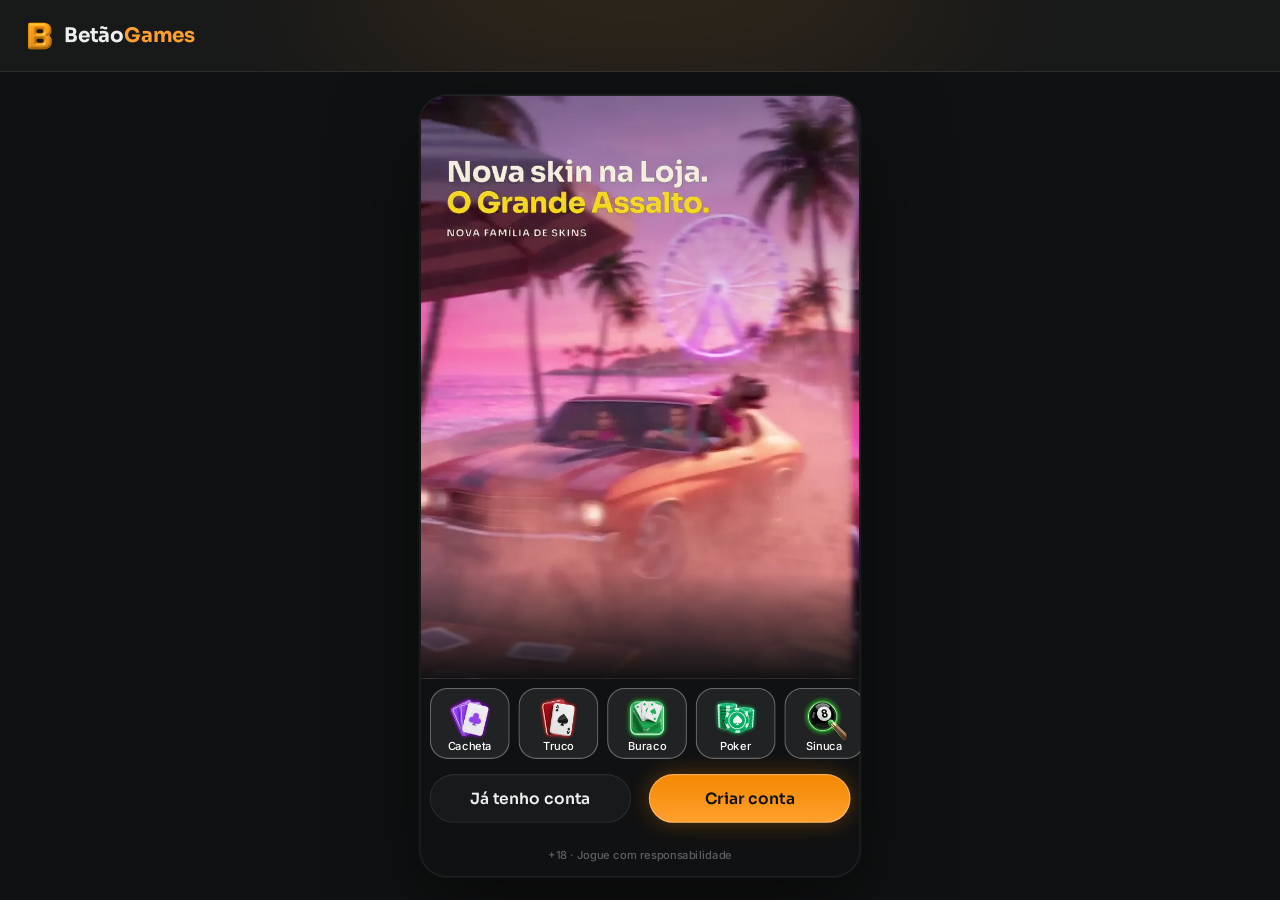
==== commit fcbc86da: "Login com o vídeo da O Grande Assalto (6 s em loop, sem áudio) e a família no banner principal da Lo" ====
--- a/index.html
+++ b/index.html
@@ -13,11 +13,11 @@
 <link rel="preconnect" href="https://fonts.googleapis.com">
 <link rel="preconnect" href="https://fonts.gstatic.com" crossorigin>
 <link rel="stylesheet" href="https://fonts.googleapis.com/css2?family=Inter:wght@400;500;600;700&family=Sora:wght@600;700;800&display=swap">
-<link rel="stylesheet" href="css/tokens.css?v=betao-11202128">
-<link rel="stylesheet" href="css/ui.css?v=betao-11202128">
-<link rel="stylesheet" href="css/screens.css?v=betao-11202128">
-<link rel="stylesheet" href="css/game.css?v=betao-11202128">
-<link rel="stylesheet" href="css/desk.css?v=betao-11202128">
+<link rel="stylesheet" href="css/tokens.css?v=betao-11202145">
+<link rel="stylesheet" href="css/ui.css?v=betao-11202145">
+<link rel="stylesheet" href="css/screens.css?v=betao-11202145">
+<link rel="stylesheet" href="css/game.css?v=betao-11202145">
+<link rel="stylesheet" href="css/desk.css?v=betao-11202145">
 </head>
 <body>
 <svg width="0" height="0" style="position:absolute" aria-hidden="true">
@@ -76,16 +76,16 @@
   </div>
 </div></div>
 
-<script src="js/core.js?v=betao-11202128"></script>
-<script src="js/ui.js?v=betao-11202128"></script>
-<script src="js/screens.js?v=betao-11202128"></script>
-<script src="js/loja.js?v=betao-11202128"></script>
-<script src="js/social.js?v=betao-11202128"></script>
-<script src="js/torneios.js?v=betao-11202128"></script>
-<script src="js/sala.js?v=betao-11202128"></script>
-<script src="js/games.js?v=betao-11202128"></script>
-<script src="js/sinuca.js?v=betao-11202128"></script>
-<script src="js/desk.js?v=betao-11202128"></script>
-<script src="js/boot.js?v=betao-11202128"></script>
+<script src="js/core.js?v=betao-11202145"></script>
+<script src="js/ui.js?v=betao-11202145"></script>
+<script src="js/screens.js?v=betao-11202145"></script>
+<script src="js/loja.js?v=betao-11202145"></script>
+<script src="js/social.js?v=betao-11202145"></script>
+<script src="js/torneios.js?v=betao-11202145"></script>
+<script src="js/sala.js?v=betao-11202145"></script>
+<script src="js/games.js?v=betao-11202145"></script>
+<script src="js/sinuca.js?v=betao-11202145"></script>
+<script src="js/desk.js?v=betao-11202145"></script>
+<script src="js/boot.js?v=betao-11202145"></script>
 </body>
 </html>
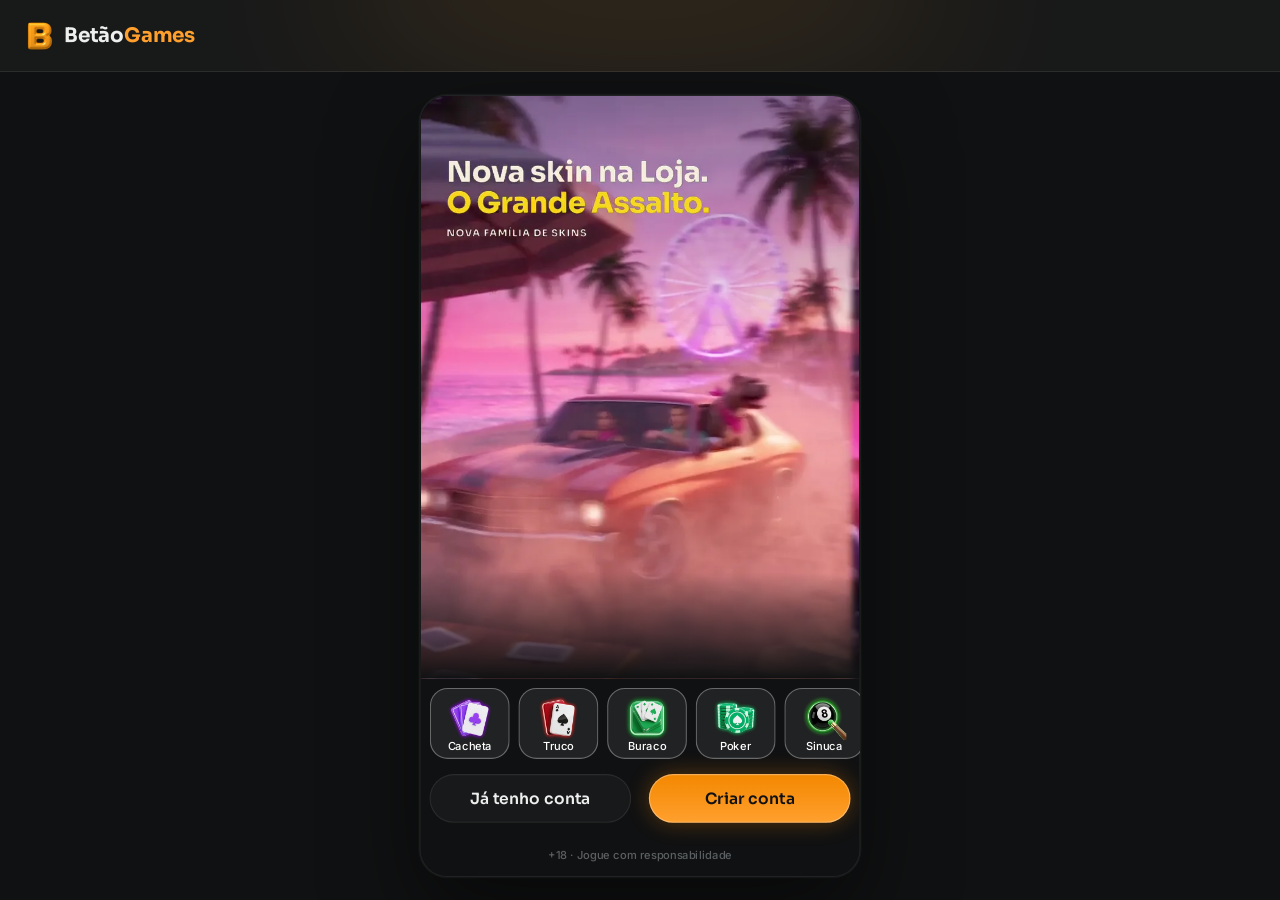
==== commit 2d221eba: "Derrota e CORRERAM em vermelho: no lugar do cinza, a cor da família apaga pro vermelho e pinta o fun" ====
--- a/index.html
+++ b/index.html
@@ -13,11 +13,11 @@
 <link rel="preconnect" href="https://fonts.googleapis.com">
 <link rel="preconnect" href="https://fonts.gstatic.com" crossorigin>
 <link rel="stylesheet" href="https://fonts.googleapis.com/css2?family=Inter:wght@400;500;600;700&family=Sora:wght@600;700;800&display=swap">
-<link rel="stylesheet" href="css/tokens.css?v=betao-11202145">
-<link rel="stylesheet" href="css/ui.css?v=betao-11202145">
-<link rel="stylesheet" href="css/screens.css?v=betao-11202145">
-<link rel="stylesheet" href="css/game.css?v=betao-11202145">
-<link rel="stylesheet" href="css/desk.css?v=betao-11202145">
+<link rel="stylesheet" href="css/tokens.css?v=betao-11231143">
+<link rel="stylesheet" href="css/ui.css?v=betao-11231143">
+<link rel="stylesheet" href="css/screens.css?v=betao-11231143">
+<link rel="stylesheet" href="css/game.css?v=betao-11231143">
+<link rel="stylesheet" href="css/desk.css?v=betao-11231143">
 </head>
 <body>
 <svg width="0" height="0" style="position:absolute" aria-hidden="true">
@@ -76,16 +76,16 @@
   </div>
 </div></div>
 
-<script src="js/core.js?v=betao-11202145"></script>
-<script src="js/ui.js?v=betao-11202145"></script>
-<script src="js/screens.js?v=betao-11202145"></script>
-<script src="js/loja.js?v=betao-11202145"></script>
-<script src="js/social.js?v=betao-11202145"></script>
-<script src="js/torneios.js?v=betao-11202145"></script>
-<script src="js/sala.js?v=betao-11202145"></script>
-<script src="js/games.js?v=betao-11202145"></script>
-<script src="js/sinuca.js?v=betao-11202145"></script>
-<script src="js/desk.js?v=betao-11202145"></script>
-<script src="js/boot.js?v=betao-11202145"></script>
+<script src="js/core.js?v=betao-11231143"></script>
+<script src="js/ui.js?v=betao-11231143"></script>
+<script src="js/screens.js?v=betao-11231143"></script>
+<script src="js/loja.js?v=betao-11231143"></script>
+<script src="js/social.js?v=betao-11231143"></script>
+<script src="js/torneios.js?v=betao-11231143"></script>
+<script src="js/sala.js?v=betao-11231143"></script>
+<script src="js/games.js?v=betao-11231143"></script>
+<script src="js/sinuca.js?v=betao-11231143"></script>
+<script src="js/desk.js?v=betao-11231143"></script>
+<script src="js/boot.js?v=betao-11231143"></script>
 </body>
 </html>
--- a/css/game.css
+++ b/css/game.css
@@ -73,6 +73,7 @@
 .rval b{font:800 40px/1 var(--f-display);letter-spacing:-.02em;color:#ffc841;font-variant-numeric:tabular-nums}
 .rval img{width:36px;height:36px}
 .rval.muted b{color:#c9ced3;font-size:32px} .rval.muted img{width:28px;height:28px;filter:grayscale(1)}
+.call.res.der .rval.muted b{color:#ff6b6e} .call.res.der .rval.muted img{filter:none}
 .rval.pop{animation:rvPop .35s cubic-bezier(.3,1.6,.5,1)}
 @keyframes rvIn{from{opacity:0;transform:scale(.6)}}
 @keyframes rvPop{50%{transform:scale(1.12)}}
@@ -343,14 +344,20 @@
 .call.fam .pill.pos{background:var(--sysa-success-25);box-shadow:inset 0 0 0 1px var(--border-muted);color:var(--text-success)}
 .call.fam .resp{animation-delay:1.05s}
 .call.fam .btn.raise{height:48px;width:220px;border-radius:24px;background:var(--bga-strong-75);box-shadow:inset 0 0 0 1px var(--hl);color:#fff;font:600 16px/1.2 var(--f-display);-webkit-backdrop-filter:blur(12px);backdrop-filter:blur(12px)}
-/* respostas · aceitaram: clarão e o shape acena · correram: a cor apaga pra cinza, o shape afunda, as letras caem */
+/* respostas · aceitaram: clarão e o shape acena · correram: a cor apaga pro vermelho, o shape afunda, as letras caem */
 .call.fam.acc .cveil::after{animation:cfFlash .5s ease-out}
 @keyframes cfFlash{from{opacity:.45}to{opacity:0}}
 .call.fam.acc .cf-shape .cf-body.in{animation:cfNod .55s cubic-bezier(.3,1.6,.5,1)}
 @keyframes cfNod{30%{transform:translateY(-14px) scale(1.07)}}
 .call.fam.acc .cf-shape{--spd:.55}
-.call.fam.run .cveil::before{filter:grayscale(1) brightness(.5)}
-.call.fam.run .cf-shape{filter:grayscale(1) brightness(.8);transition:filter .6s}
+.call.fam.run .cveil::before{filter:brightness(.55)}
+.call.fam.run .cf-shape{filter:brightness(.62);transition:filter .6s}
+/* vermelho no lugar do cinza (DS: apaga .45 + avermelha em modo Cor, system-error #ef4452): pinta o fundo e o shape, os textos ficam por cima */
+.call.fam .crt{position:absolute;left:-100vw;right:-100vw;top:-100vh;bottom:-100vh;background:#ef4452;mix-blend-mode:color;opacity:0;pointer-events:none;transition:opacity .7s}
+.call.res .crt{inset:0}
+.call.fam.run .crt{opacity:1}
+.call.fam .ccol>:not(.cf-shape):not(.crt),.call.res.der .rcol>:not(.cf-shape):not(.crt){position:relative;z-index:1}
+.call.res.der .rcol{z-index:auto}
 .call.fam.run .cf-win video,.call.fam.run .cf-win img{filter:brightness(.9)}
 .call.fam.run .cf-shape .cf-body.in{animation:cfSink .7s cubic-bezier(.4,0,.3,1) forwards}
 @keyframes cfSink{to{transform:translateY(22px) rotate(-5deg) scale(.94)}}
@@ -360,7 +367,7 @@
 @keyframes cfFallK{to{transform:translate(-40px,320px) rotate(-70deg);opacity:0}}
 .call.fam .cf-shape.dead .cf-fxb,.call.fam .cf-shape.dead .cf-fxf{opacity:0;transition:opacity .5s}
 .call.fam .cf-shape.dead>.cf-pole,.call.fam .cf-shape.dead>.cf-net,.call.fam .cf-shape.dead>.cf-stripes{opacity:.2;transition:opacity .5s} .call.fam .cf-shape.dead.off>.cf-stripes,.call.fam .cf-shape.dead.fall>*:not(.cf-body){opacity:0}
-.call.fam.run .cword .w{color:#c9ced3}
+.call.fam.run .cword .w{color:#ff6b6e}
 .call.fam.run .cword i{--sy:10px;--sr:6deg;animation:cfDropL .5s calc(var(--i) * .06s) cubic-bezier(.3,1.5,.5,1) backwards,cfSag .9s calc(.7s + var(--i) * .05s) ease-in-out forwards}
 .call.fam.run .cword i:nth-child(odd){--sy:7px;--sr:-8deg} .call.fam.run .cword i:nth-child(3n){--sy:14px;--sr:11deg}
 @keyframes cfDropL{from{transform:translateY(-60px);opacity:0}}
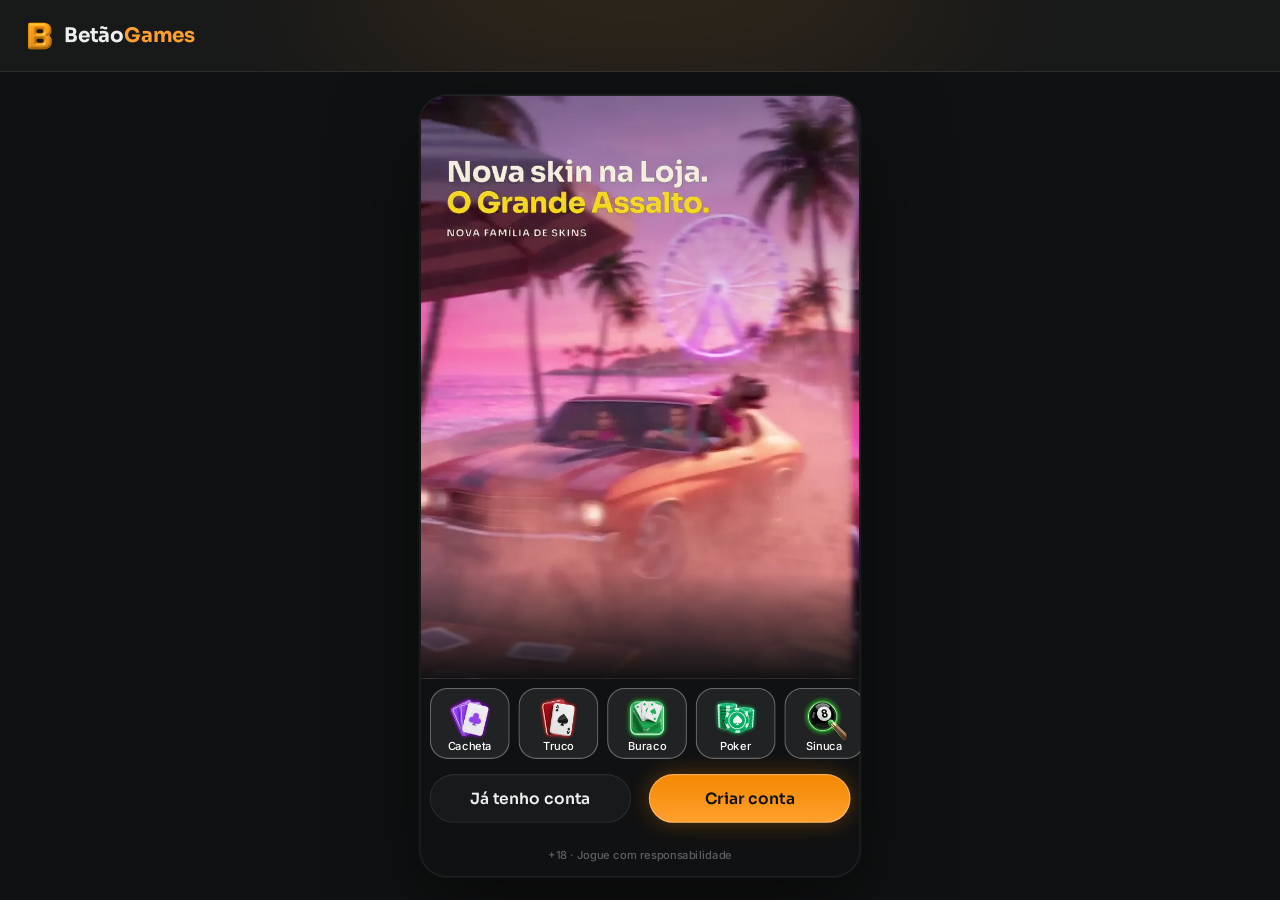
==== commit 609af9b4: "Inventário novo: tiles do Personalizar em grade de 4 com Skins por família (classe mais alta + Ver t" ====
--- a/index.html
+++ b/index.html
@@ -13,11 +13,11 @@
 <link rel="preconnect" href="https://fonts.googleapis.com">
 <link rel="preconnect" href="https://fonts.gstatic.com" crossorigin>
 <link rel="stylesheet" href="https://fonts.googleapis.com/css2?family=Inter:wght@400;500;600;700&family=Sora:wght@600;700;800&display=swap">
-<link rel="stylesheet" href="css/tokens.css?v=betao-11231143">
-<link rel="stylesheet" href="css/ui.css?v=betao-11231143">
-<link rel="stylesheet" href="css/screens.css?v=betao-11231143">
-<link rel="stylesheet" href="css/game.css?v=betao-11231143">
-<link rel="stylesheet" href="css/desk.css?v=betao-11231143">
+<link rel="stylesheet" href="css/tokens.css?v=betao-11231858">
+<link rel="stylesheet" href="css/ui.css?v=betao-11231858">
+<link rel="stylesheet" href="css/screens.css?v=betao-11231858">
+<link rel="stylesheet" href="css/game.css?v=betao-11231858">
+<link rel="stylesheet" href="css/desk.css?v=betao-11231858">
 </head>
 <body>
 <svg width="0" height="0" style="position:absolute" aria-hidden="true">
@@ -76,16 +76,16 @@
   </div>
 </div></div>
 
-<script src="js/core.js?v=betao-11231143"></script>
-<script src="js/ui.js?v=betao-11231143"></script>
-<script src="js/screens.js?v=betao-11231143"></script>
-<script src="js/loja.js?v=betao-11231143"></script>
-<script src="js/social.js?v=betao-11231143"></script>
-<script src="js/torneios.js?v=betao-11231143"></script>
-<script src="js/sala.js?v=betao-11231143"></script>
-<script src="js/games.js?v=betao-11231143"></script>
-<script src="js/sinuca.js?v=betao-11231143"></script>
-<script src="js/desk.js?v=betao-11231143"></script>
-<script src="js/boot.js?v=betao-11231143"></script>
+<script src="js/core.js?v=betao-11231858"></script>
+<script src="js/ui.js?v=betao-11231858"></script>
+<script src="js/screens.js?v=betao-11231858"></script>
+<script src="js/loja.js?v=betao-11231858"></script>
+<script src="js/social.js?v=betao-11231858"></script>
+<script src="js/torneios.js?v=betao-11231858"></script>
+<script src="js/sala.js?v=betao-11231858"></script>
+<script src="js/games.js?v=betao-11231858"></script>
+<script src="js/sinuca.js?v=betao-11231858"></script>
+<script src="js/desk.js?v=betao-11231858"></script>
+<script src="js/boot.js?v=betao-11231858"></script>
 </body>
 </html>
--- a/css/screens.css
+++ b/css/screens.css
@@ -681,3 +681,32 @@
 .cmp tr.pr td{color:var(--text-default)}
 .cmp.n4 td,.cmp.n4 th .tag{font-size:11px}
 .unlock .tgs{display:flex;flex-wrap:wrap;justify-content:center;gap:8px}
+
+/* ---------- Inventário (Figma ↳ Inventário · M01 / M01b): tiles 72 do Personalizar em grade de 4 ---------- */
+.inv .pcontent{gap:24px}
+.inv .isec{display:flex;flex-direction:column;gap:8px}
+.inv .isec>h3{margin:0;font:600 16px/1.2 var(--f-display);letter-spacing:-.01em;color:var(--text-default)}
+.inv .igrid{display:grid;grid-template-columns:repeat(4,1fr);gap:12px 8px;justify-items:center}
+.inv .fgrid{display:grid;grid-template-columns:repeat(2,1fr);gap:8px;align-items:stretch}
+.inv .fcard{display:flex;flex-direction:column;gap:8px;padding:8px;border-radius:16px;background:var(--bga-strong-50);box-shadow:inset 0 0 0 1px var(--border-muted);min-width:0}
+.inv .fcard.wide{grid-column:1/-1}
+.inv .fh{display:flex;flex-wrap:wrap;align-items:center;justify-content:space-between;gap:4px;min-height:22px;padding-left:4px}
+.inv .fh b{font:500 10px/1.2 var(--f-ui);color:var(--text-default)}
+.inv .fh b.sub{color:var(--text-subtle)}
+.inv .pair{display:grid;grid-template-columns:repeat(2,1fr);gap:4px;justify-items:center}
+.inv .pair.one{grid-template-columns:1fr}
+.inv .lvls{display:grid;grid-template-columns:repeat(2,1fr);gap:8px}
+.inv .lvl{display:flex;flex-direction:column;align-items:flex-start;gap:4px}
+.inv .lvl .pair{align-self:stretch}
+.inv .more{display:flex;align-items:center;justify-content:center;gap:4px;margin-top:auto;padding:4px 0;background:none;border:0;font:500 10px/1.2 var(--f-ui);color:var(--text-link);cursor:pointer}
+.inv .more svg{width:12px;height:12px;fill:currentColor;color:currentColor}
+.inv .more svg.dn{transform:rotate(90deg)}
+.inv .more svg.up{transform:rotate(-90deg)}
+.ctile.itl{cursor:pointer}
+.ctile.itl .mini img.ph{width:100%;height:100%;object-fit:cover}
+.ctile.itl .mini>.ic{width:40px;height:40px}
+.ctile.itl .mini .ck{position:absolute;right:4px;top:4px;width:16px;height:16px;border-radius:50%;z-index:2;background:var(--btn-secondary-border) url("data:image/svg+xml,%3Csvg xmlns='http://www.w3.org/2000/svg' viewBox='0 0 12 12'%3E%3Cpath d='M2.5 6.2l2.2 2.2 4.8-4.9' fill='none' stroke='%23fff' stroke-width='1.8' stroke-linecap='round' stroke-linejoin='round'/%3E%3C/svg%3E") center/10px no-repeat}
+.cues{position:relative;width:72px;height:72px}
+.cues i{position:absolute;left:-14px;top:34px;width:100px;height:4px;border-radius:2px;background:linear-gradient(90deg,#3d7bff 0 3%,#f4f2ea 3% 7%,#f0d9a6 7% 52%,#c9ced6 52% 55%,var(--cc) 55% 100%);box-shadow:0 1px 2px #0008}
+.cues i:first-child{transform:rotate(135deg)}
+.cues i:last-child{transform:rotate(45deg)}
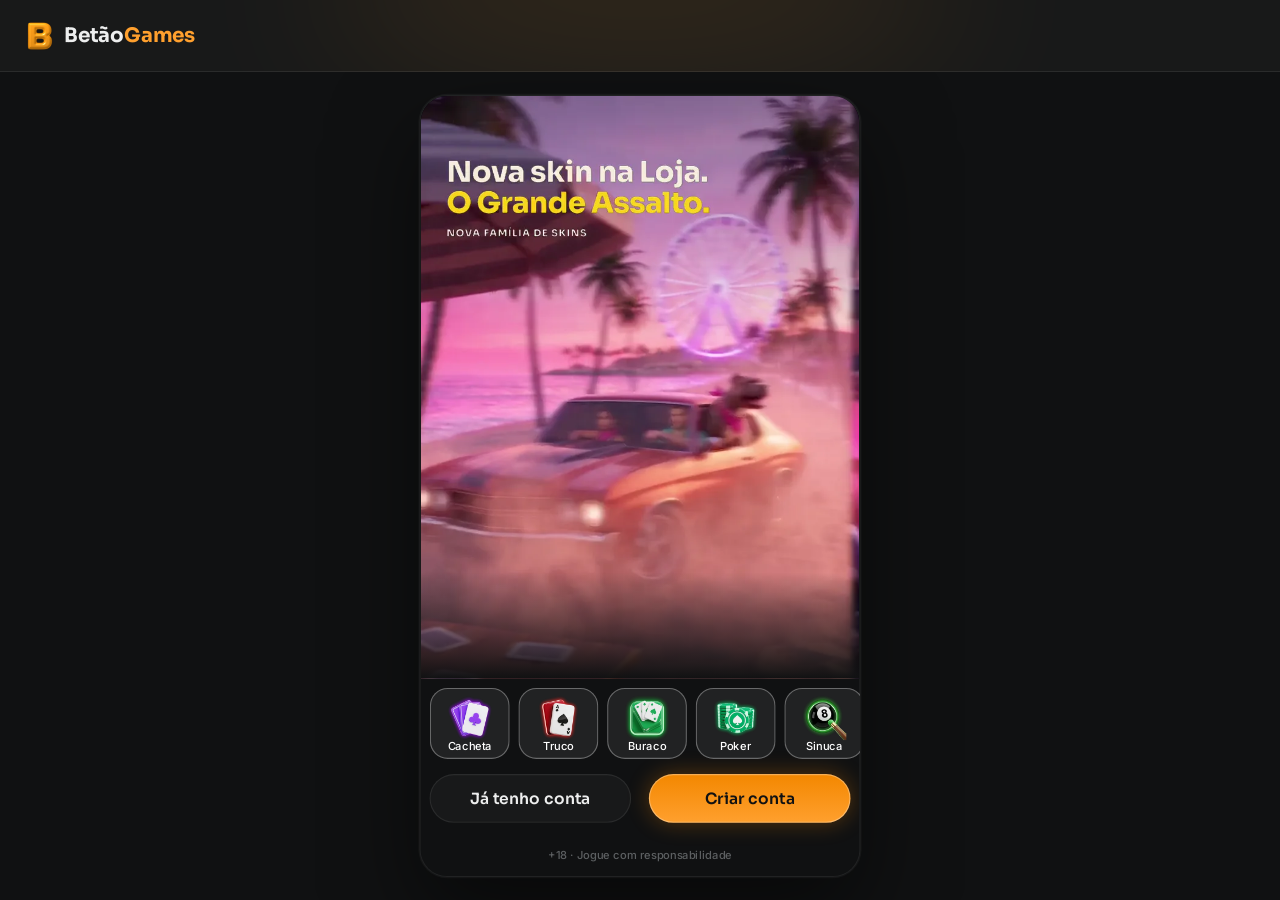
==== commit 2f3a744f: "Missões: botão redondo com anel contador abaixo da Loja na Home, item no menu do computador e a tela" ====
--- a/index.html
+++ b/index.html
@@ -13,11 +13,12 @@
 <link rel="preconnect" href="https://fonts.googleapis.com">
 <link rel="preconnect" href="https://fonts.gstatic.com" crossorigin>
 <link rel="stylesheet" href="https://fonts.googleapis.com/css2?family=Inter:wght@400;500;600;700&family=Sora:wght@600;700;800&display=swap">
-<link rel="stylesheet" href="css/tokens.css?v=betao-11231858">
-<link rel="stylesheet" href="css/ui.css?v=betao-11231858">
-<link rel="stylesheet" href="css/screens.css?v=betao-11231858">
-<link rel="stylesheet" href="css/game.css?v=betao-11231858">
-<link rel="stylesheet" href="css/desk.css?v=betao-11231858">
+<link rel="stylesheet" href="css/tokens.css?v=betao-11261736">
+<link rel="stylesheet" href="css/ui.css?v=betao-11261736">
+<link rel="stylesheet" href="css/screens.css?v=betao-11261736">
+<link rel="stylesheet" href="css/game.css?v=betao-11261736">
+<link rel="stylesheet" href="css/desk.css?v=betao-11261736">
+<link rel="stylesheet" href="css/missoes.css?v=betao-11261736">
 </head>
 <body>
 <svg width="0" height="0" style="position:absolute" aria-hidden="true">
@@ -76,16 +77,17 @@
   </div>
 </div></div>
 
-<script src="js/core.js?v=betao-11231858"></script>
-<script src="js/ui.js?v=betao-11231858"></script>
-<script src="js/screens.js?v=betao-11231858"></script>
-<script src="js/loja.js?v=betao-11231858"></script>
-<script src="js/social.js?v=betao-11231858"></script>
-<script src="js/torneios.js?v=betao-11231858"></script>
-<script src="js/sala.js?v=betao-11231858"></script>
-<script src="js/games.js?v=betao-11231858"></script>
-<script src="js/sinuca.js?v=betao-11231858"></script>
-<script src="js/desk.js?v=betao-11231858"></script>
-<script src="js/boot.js?v=betao-11231858"></script>
+<script src="js/core.js?v=betao-11261736"></script>
+<script src="js/ui.js?v=betao-11261736"></script>
+<script src="js/screens.js?v=betao-11261736"></script>
+<script src="js/loja.js?v=betao-11261736"></script>
+<script src="js/social.js?v=betao-11261736"></script>
+<script src="js/torneios.js?v=betao-11261736"></script>
+<script src="js/sala.js?v=betao-11261736"></script>
+<script src="js/missoes.js?v=betao-11261736"></script>
+<script src="js/games.js?v=betao-11261736"></script>
+<script src="js/sinuca.js?v=betao-11261736"></script>
+<script src="js/desk.js?v=betao-11261736"></script>
+<script src="js/boot.js?v=betao-11261736"></script>
 </body>
 </html>
--- a/css/game.css
+++ b/css/game.css
@@ -370,6 +370,34 @@
 .call.fam.run .cword .w{color:#ff6b6e}
 .call.fam.run .cword i{--sy:10px;--sr:6deg;animation:cfDropL .5s calc(var(--i) * .06s) cubic-bezier(.3,1.5,.5,1) backwards,cfSag .9s calc(.7s + var(--i) * .05s) ease-in-out forwards}
 .call.fam.run .cword i:nth-child(odd){--sy:7px;--sr:-8deg} .call.fam.run .cword i:nth-child(3n){--sy:14px;--sr:11deg}
+/* ---------- chamada com a skin Lendária (DS truco-call ◇ Style=Lendária) · o vídeo 9:16 de quem fala ocupa a tela toda (sem shape) e por cima vêm degradê, selo Lendária, palavra, valor e botões ---------- */
+.call.lend .cveil::before{display:none}
+.call.lend .lv{position:absolute;inset:0;overflow:hidden;background:#120a1e;animation:cfWipe .46s .1s cubic-bezier(.65,0,.25,1) backwards}
+.call.lend .lv video{position:absolute;inset:0;width:100%;height:100%;object-fit:cover;object-position:50% 0;transform:scale(var(--z,1));transform-origin:50% 28%;animation:lvIn .8s .12s cubic-bezier(.2,.9,.3,1) backwards;transition:transform .7s cubic-bezier(.3,.8,.3,1),filter .7s}
+@keyframes lvIn{from{transform:scale(1.22);filter:brightness(2) saturate(.5)}}
+/* cada aumento chega mais perto e escurece um pouco */
+.call.lend.lvl2{--z:1.05;--dk:.1} .call.lend.lvl3{--z:1.1;--dk:.18} .call.lend.lvl4{--z:1.15;--dk:.26}
+.call.lend .ldk,.call.lend .lgrad,.call.lend .lglow{position:absolute;pointer-events:none}
+.call.lend .ldk{inset:0;background:#000;opacity:var(--dk,0)}
+.call.lend .lgrad{inset:0;background:linear-gradient(180deg,rgba(9,6,20,.6) 0%,rgba(9,6,20,0) 15%),linear-gradient(0deg,rgba(9,6,20,.95) 0%,rgba(16,8,32,.82) 28%,rgba(22,8,38,.38) 48%,rgba(22,8,38,0) 64%);animation:cfFade .4s .3s backwards}
+.call.lend .lglow{left:0;right:0;bottom:0;height:52%;background:radial-gradient(90% 62% at 50% 100%,rgba(255,79,163,.42),rgba(142,92,255,.2) 48%,transparent 74%);mix-blend-mode:screen;animation:cfFade .5s .45s backwards;transition:opacity .7s}
+.call.lend.lvl4 .lglow{animation:cfFade .5s .45s backwards,lBeat .55s .9s ease-in-out infinite alternate}
+@keyframes lBeat{to{opacity:.55}}
+.call.lend .sw.a{background:#ff4fa3} .call.lend .sw.b{background:#8e5cff}
+/* conteúdo embaixo, sobre a parte escura do degradê (acima dos botões) */
+.call.lend .ccol{top:auto;bottom:calc(236px + env(safe-area-inset-bottom,0px))}
+.call.lend.ans .ccol{bottom:calc(140px + env(safe-area-inset-bottom,0px))}
+.call.lend .ltag{box-shadow:0 4px 12px #8e5cff73;animation:lTag .35s .45s cubic-bezier(.3,1.6,.5,1) backwards}
+@keyframes lTag{from{transform:scale(.4);opacity:0}}
+.call.lend .cwho{margin-top:8px}
+/* respostas entram sem varrida (a mesa já estava coberta) · aceitaram: clarão e o vídeo dá um tranco pra frente · correram: apaga pro vermelho */
+.call.lend.ans{--z:1.06}
+.call.lend.ans .lv{animation:cfFade .15s backwards} .call.lend.ans .lv video,.call.lend.ans .lgrad,.call.lend.ans .lglow,.call.lend.ans .ltag{animation:none}
+.call.lend.acc .lv video{animation:lNod .55s cubic-bezier(.3,1.6,.5,1)}
+@keyframes lNod{35%{transform:scale(calc(var(--z,1) + .06))}}
+.call.lend.run .lv video{--z:1;filter:brightness(.6)}
+.call.lend.run .lglow{opacity:.6}
+@media (prefers-reduced-motion:reduce){.call.lend .lv,.call.lend .lv video,.call.lend .ltag{animation:none!important}}
 @keyframes cfDropL{from{transform:translateY(-60px);opacity:0}}
 @keyframes cfSag{to{transform:translateY(var(--sy)) rotate(var(--sr))}}
 /* shape: .cf-body entra do jeito da família · efeitos atrás (.cf-fxb) e na frente (.cf-fxf) */
--- a/css/missoes.css
+++ b/css/missoes.css
@@ -0,0 +1,135 @@
+/* EstrelaGames · Missões (Figma ✲ Missões, aprovado 26/11 · DS ❖ Missões) — mesmos tons da Home: blocos strong-25 sem borda, itens com borda de 8% */
+
+/* ---------- coluna da direita do palco (games · right): Loja + Missões, 8 px entre eles ---------- */
+.home .stage .gr{position:absolute;right:8px;top:20px;z-index:3;display:flex;flex-direction:column;align-items:center;gap:8px;width:72px}
+.home .stage .gr .lojab{position:relative;right:auto;top:auto;z-index:2;flex:none}
+
+/* ---------- botão de Missões (DS missions-button): só o círculo, anel contador, rótulo em pílula e selo · loop de 2 s como a Loja ---------- */
+.misb{position:relative;z-index:1;flex:none;width:72px;height:72px;cursor:pointer;color:var(--text-on-color)}
+.misb .disc,.misb .arc,.misb .pulse{position:absolute;left:4px;top:0;width:64px;height:64px;border-radius:50%}
+.misb .disc{background:#212223;box-shadow:0 0 8px #3b82f666}
+.misb .arc{background:conic-gradient(#5ec8ff,#3b82f6 calc(var(--p) * .5%),#7c5cff calc(var(--p) * 1%),#ffffff1f 0);-webkit-mask:radial-gradient(farthest-side,transparent calc(100% - 4px),#000 calc(100% - 4px));mask:radial-gradient(farthest-side,transparent calc(100% - 4px),#000 calc(100% - 4px));filter:drop-shadow(0 0 3px #5ec8ff99)}
+.misb .pulse{box-shadow:inset 0 0 0 2px #5ec8ff;opacity:0;animation:misPulse 2s ease-out infinite}
+.misb .ic{position:absolute;left:14px;top:10px;width:44px;height:44px;animation:lojaIc 2s ease-in-out infinite}
+.misb .lb{position:absolute;left:50%;bottom:0;transform:translateX(-50%);padding:2px 8px;border-radius:999px;background:var(--bga-strong-75);box-shadow:inset 0 0 0 1px var(--border-muted);font:500 10px/12px var(--f-ui);white-space:nowrap}
+.misb .tag{position:absolute;right:-2px;top:-6px;padding:2px 8px;font-size:12px;animation:lojaTag 2s ease-in-out infinite}
+.misb.nov .disc{box-shadow:0 0 8px #ff73007a}
+.misb.nov .arc{background:conic-gradient(#ffd800,#ffb000 50%,#ff7300);filter:drop-shadow(0 0 3px #ff9900aa)}
+.misb.nov .pulse{box-shadow:inset 0 0 0 2px #ffb000}
+.misb .fire{position:absolute;left:4px;top:-28px;width:64px;height:64px;transform-origin:50% 90%;animation:misFire 2s ease-in-out infinite}
+@keyframes misPulse{0%{opacity:.9;transform:scale(1)}40%,100%{opacity:0;transform:scale(1.2)}}
+@keyframes misFire{0%,100%{transform:scale(1) rotate(0)}15%{transform:scale(1.08) rotate(-2deg)}30%{transform:scale(.96) rotate(-4deg)}45%{transform:scale(1.06) rotate(0)}60%{transform:scale(.98) rotate(3deg)}80%{transform:scale(1.05) rotate(-3deg)}}
+@media (prefers-reduced-motion:reduce){.misb,.misb *{animation:none}}
+
+/* ---------- tela ---------- */
+.mis .content{display:flex;flex-direction:column;gap:12px;padding:4px 8px calc(24px + env(safe-area-inset-bottom,0px))} /* sem navbar: abre pelo botão da Home */
+
+/* card de nível (DS loyalty-level-card ↕ Size=Small): insígnia da patente (patent-badge Default), a mesma insígnia grande e apagada à direita, degradê na cor da patente */
+.lvc{position:relative;overflow:hidden;flex:none;display:flex;flex-direction:column;align-items:center;gap:4px;padding:16px;border-radius:20px;background:var(--bga-strong-25);box-shadow:inset 0 0 0 1px var(--border-muted);cursor:pointer}
+.lvc::before{content:"";position:absolute;inset:0;background:linear-gradient(180deg,var(--pc),transparent);opacity:.22;pointer-events:none}
+.lvc .bg{position:absolute;right:-73px;top:50%;width:192px;height:192px;margin-top:-96px;opacity:.12;pointer-events:none}
+.lvc .pat{position:relative;width:56px;height:56px;filter:drop-shadow(0 4px 10px #8fa3b880)}
+.lvc .nm{position:relative;font:800 20px/24px var(--f-display);color:var(--text-default)}
+.lvc .pts{position:relative;display:flex;align-items:center;gap:6px;height:21px;font:500 14px/21px var(--f-ui);color:var(--text-muted)}
+.lvc .pts b{font-weight:700;color:var(--text-default);transition:color .2s}
+.lvc .gain{display:none;padding:0 8px;border-radius:999px;background:var(--sysa-success-25);color:var(--text-success);font:700 12px/18px var(--f-ui)}
+.lvc.rec .pts b{color:var(--text-success)}
+.lvc.rec .gain{display:inline-block;animation:gainPop .3s ease-out}
+.lvc .prog{position:relative;flex:none;width:100%;margin-top:4px}
+.lvc .prog i{transition:none}
+.lvc small{position:relative;margin-top:4px;font:500 10px/1.2 var(--f-ui);color:var(--text-muted)}
+@keyframes gainPop{0%{transform:scale(.6);opacity:0}70%{transform:scale(1.12)}100%{transform:scale(1);opacity:1}}
+.fly-pat{position:fixed;z-index:9999;pointer-events:none;filter:drop-shadow(0 4px 8px #0008)}
+
+/* login diário (DS daily-login): sequência com fogo, 7 dias, o Dia 7 dourado com presente */
+.lgc{flex:none;display:flex;flex-direction:column;gap:12px;padding:16px;border-radius:16px;background:var(--bga-strong-25)}
+.lgc .top{display:flex;align-items:center;gap:12px}
+.lgc .top>.ic{width:40px;height:40px;flex:none}
+.lgc .tx{flex:1;min-width:0;display:flex;flex-direction:column;gap:4px}
+.lgc .tx b{font:500 16px/1.2 var(--f-ui);color:var(--text-default)}
+.lgc .tx small{font:500 10px/1.2 var(--f-ui);color:var(--text-muted)}
+.lgc .streak{flex:none;display:flex;align-items:center;gap:4px;padding:4px 10px 4px 4px;border-radius:999px;background:#ff730029}
+.lgc .streak .ic{width:20px;height:20px}
+.lgc .streak b{font:700 12px/18px var(--f-ui);color:var(--text-prize)}
+.lgc .days{display:flex;gap:4px}
+.lgc .day{position:relative;flex:1;min-width:0;height:84px;display:flex;flex-direction:column;align-items:center;justify-content:center;gap:4px;padding:8px 2px;border-radius:12px;background:var(--bga-strong-25);box-shadow:inset 0 0 0 1px var(--border-muted)}
+.lgc .day small{font:500 8px/1 var(--f-ui);color:var(--text-muted)}
+.lgc .day .art{width:24px;height:24px;display:grid;place-items:center}
+.lgc .day .art .ic{width:24px;height:24px}
+.lgc .day .art .hex{width:22px;height:24px} /* só o hexágono da patente (patent-badge Small), do tamanho do check */
+.lgc .day b{font:500 10px/1 var(--f-ui);color:var(--text-default)}
+.lgc .day.res b{color:var(--text-muted);opacity:.56}
+.lgc .day.hoje{background:var(--bga-secondary-16);box-shadow:inset 0 0 0 2px var(--glow-blue),0 0 20px var(--glow-info)}
+.lgc .day.hoje small,.lgc .day.hoje b{color:var(--text-on-color)}
+.lgc .day.gift{flex:none;width:72px;background:linear-gradient(180deg,#ffb0003d,#ffb0000f);box-shadow:none}
+.lgc .day.gift::after{content:"";position:absolute;inset:0;border-radius:12px;padding:1px;background:linear-gradient(90deg,#ffd800,#ffb000 50%,#ff7300);-webkit-mask:linear-gradient(#000 0 0) content-box,linear-gradient(#000 0 0);-webkit-mask-composite:xor;mask:linear-gradient(#000 0 0) content-box exclude,linear-gradient(#000 0 0);pointer-events:none}
+.lgc .day.gift .art,.lgc .day.gift .art .ic{width:40px;height:40px}
+.lgc .day.gift small,.lgc .day.gift b{color:var(--text-prize)}
+.lgc .day.gift b{font:700 12px/18px var(--f-ui)}
+.lgc .day.gift.hoje{box-shadow:0 0 12px #ff990066}
+.lgc .day.gift.res{background:var(--bga-strong-25);box-shadow:inset 0 0 0 1px var(--border-muted)}
+.lgc .day.gift.res::after{display:none}
+.lgc .day.gift.res .art .ic{width:24px;height:24px}
+.lgc .nx{display:flex;align-items:center;justify-content:center;gap:8px;padding:10px;border-radius:20px;background:var(--bga-strong-25);box-shadow:inset 0 0 0 1px var(--border-muted);font:500 10px/1 var(--f-ui);color:var(--text-muted)}
+.lgc .nx .ic{width:20px;height:20px}
+.lgc .nx b{font:700 12px/18px var(--f-ui);color:var(--text-default)}
+.lgc .nx .v{font:700 12px/18px var(--f-ui);color:var(--text-prize)}
+.lgc .rule{text-align:center;font:500 8px/1.2 var(--f-ui);color:var(--text-muted)}
+.btn.pressed{transform:scale(.96);filter:brightness(.85)}
+
+/* lista de missões (DS mission-card) */
+.mlist{flex:none;display:flex;flex-direction:column;gap:12px;padding:16px;border-radius:16px;background:var(--bga-strong-25)}
+.mlist .mh{display:flex;align-items:center;gap:12px}
+.mlist .mh .tx{flex:1;min-width:0;display:flex;flex-direction:column;gap:4px}
+.mlist .mh .tx b{font:800 20px/24px var(--f-display);color:var(--text-default)}
+.mlist .mh .tx small{font:500 10px/1.2 var(--f-ui);color:var(--text-muted)}
+.mlist .novas{flex:none;display:flex;align-items:center;gap:6px;padding:6px 10px 6px 8px;border-radius:12px;background:var(--bga-strong-50)}
+.mlist .novas .ic{width:20px;height:20px}
+.mlist .novas>span{display:flex;flex-direction:column;gap:2px}
+.mlist .novas small{font:500 8px/1 var(--f-ui);color:var(--text-muted)}
+.mlist .novas b{font:700 12px/18px var(--f-ui);color:var(--text-default)}
+.mlist .rows{display:flex;flex-direction:column;gap:8px}
+.mlist .sub{font:500 12px/1 var(--f-ui);color:var(--text-muted)}
+.mc{display:flex;flex-direction:column;gap:12px;padding:12px;border-radius:16px;background:var(--bga-strong-25);box-shadow:inset 0 0 0 1px var(--border-muted)}
+.mc.ready{background:linear-gradient(90deg,#22c55e38,#22c55e00),var(--bga-strong-25);box-shadow:none}
+.mc .ln{display:flex;align-items:center;gap:12px}
+.mc .tile{flex:none;width:48px;height:48px;border-radius:12px;display:grid;place-items:center;background:var(--gc)}
+.mc .tile .ic{width:40px;height:40px}
+.mc .info{flex:1;min-width:0;display:flex;flex-direction:column;align-items:flex-start;gap:4px}
+.mc .t{font:500 14px/1.25 var(--f-ui);color:var(--text-default)}
+/* descrição da missão (DS mission-card ✎ Description · Paragraph/S, text-muted, até 2 linhas) */
+.mc .ds{font:400 12px/1.5 var(--f-ui);color:var(--text-muted);display:-webkit-box;-webkit-line-clamp:2;-webkit-box-orient:vertical;overflow:hidden}
+.mc .pr{display:flex;align-items:center;gap:8px;width:100%}
+.mc .pr small{font:500 8px/1 var(--f-ui);color:var(--text-muted)}
+.tm{display:inline-flex;align-items:center;gap:4px;padding:2px 8px 2px 4px;border-radius:8px;background:var(--bga-strong-50)}
+.tm .ic{width:16px;height:16px}
+.tm b{font:500 8px/1 var(--f-ui);color:var(--text-muted)}
+.tm b{white-space:nowrap}
+.tm i{font-style:normal}
+.tm.hot{background:#ff730029}
+.tm.hot b{font:700 12px/18px var(--f-ui);color:var(--text-prize)}
+.tm.ok{background:var(--sysa-success-25)}
+.tm.ok b{font:700 12px/18px var(--f-ui);color:var(--text-success)}
+.mc .rt{flex:none;display:flex;flex-direction:column;align-items:flex-end;gap:8px}
+.mc .rw{display:flex;align-items:center;gap:4px;padding:4px 10px 4px 4px;border-radius:999px;background:#ffb0001f}
+.mc .rw .ic{width:20px;height:20px}
+.mc .rw .hex{width:18px;height:20px}
+.mc .rw b{font:800 14px/1 var(--f-display);color:var(--text-prize)}
+.mc.done .tile,.mc.done .t,.mc.done .rw{opacity:.56}
+.mc.done .rw{background:var(--bga-strong-50)}
+.mc.done .rw b{color:var(--text-muted)}
+.mc .feita{display:flex;align-items:center;gap:4px;font:500 10px/1 var(--f-ui);color:var(--text-success)}
+.mc .feita .ic{width:16px;height:16px}
+.mc .steps{display:flex;flex-direction:column;gap:6px}
+.mc .steps .mk{display:flex;justify-content:space-between}
+.mc .steps .mk span{display:flex;align-items:center;gap:4px;padding:2px 8px 2px 4px;border-radius:999px;background:#ffb0001f;font:700 12px/18px var(--f-ui);color:var(--text-prize)}
+.mc .steps .mk span.got{background:var(--sysa-success-25);color:var(--text-success)}
+.mc .steps .mk .ic{width:16px;height:16px}
+.mc .steps .mk .hex{width:15px;height:16px}
+.mc .steps .prog{flex:none;width:100%}
+.mc .steps .lb{display:flex;justify-content:space-between}
+.mc .steps .lb small{font:500 8px/1 var(--f-ui);color:var(--text-muted)}
+
+/* desktop: selo no item Missões do menu da esquerda */
+.dkl .it .tag{margin-left:auto;padding:0 8px;font-size:12px;line-height:20px}
+body.dk-rail .dkl .it .tag{position:absolute;top:4px;right:8px;margin:0;font-size:10px;line-height:16px;padding:0 6px}
